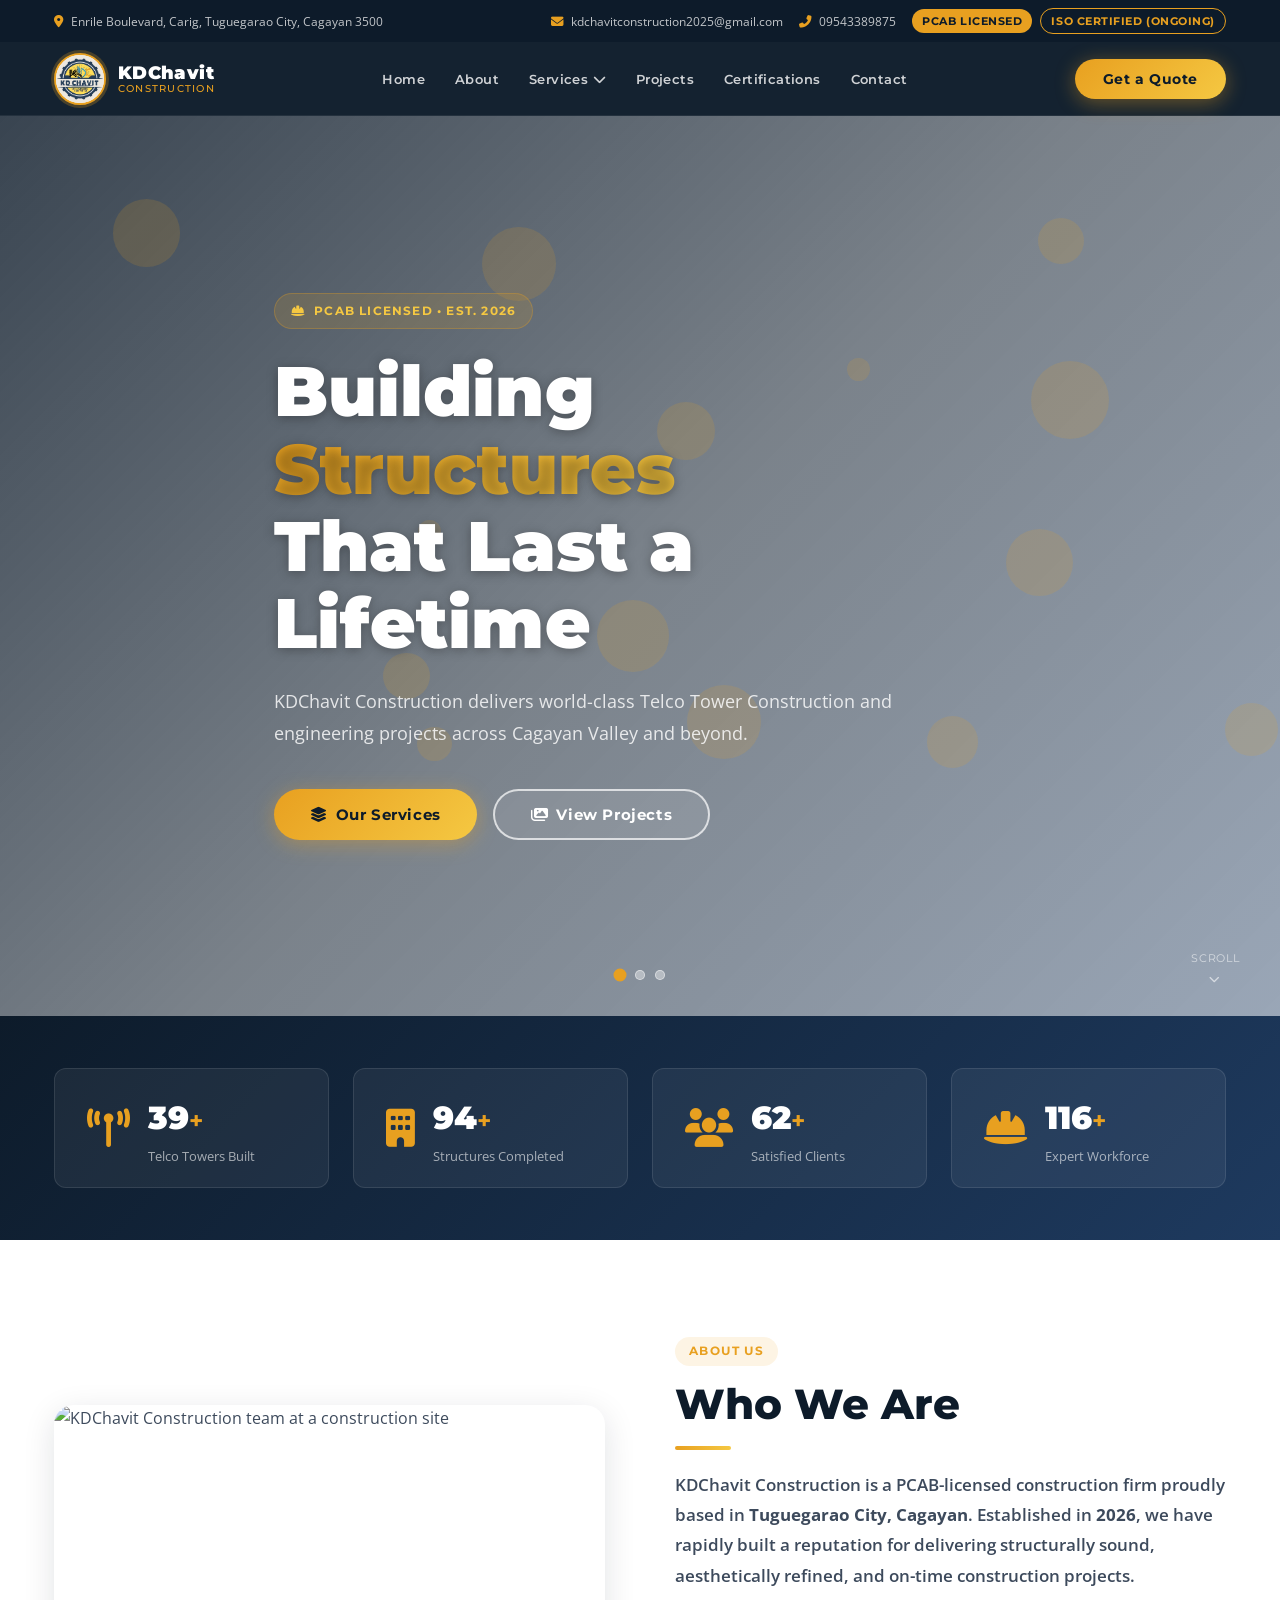
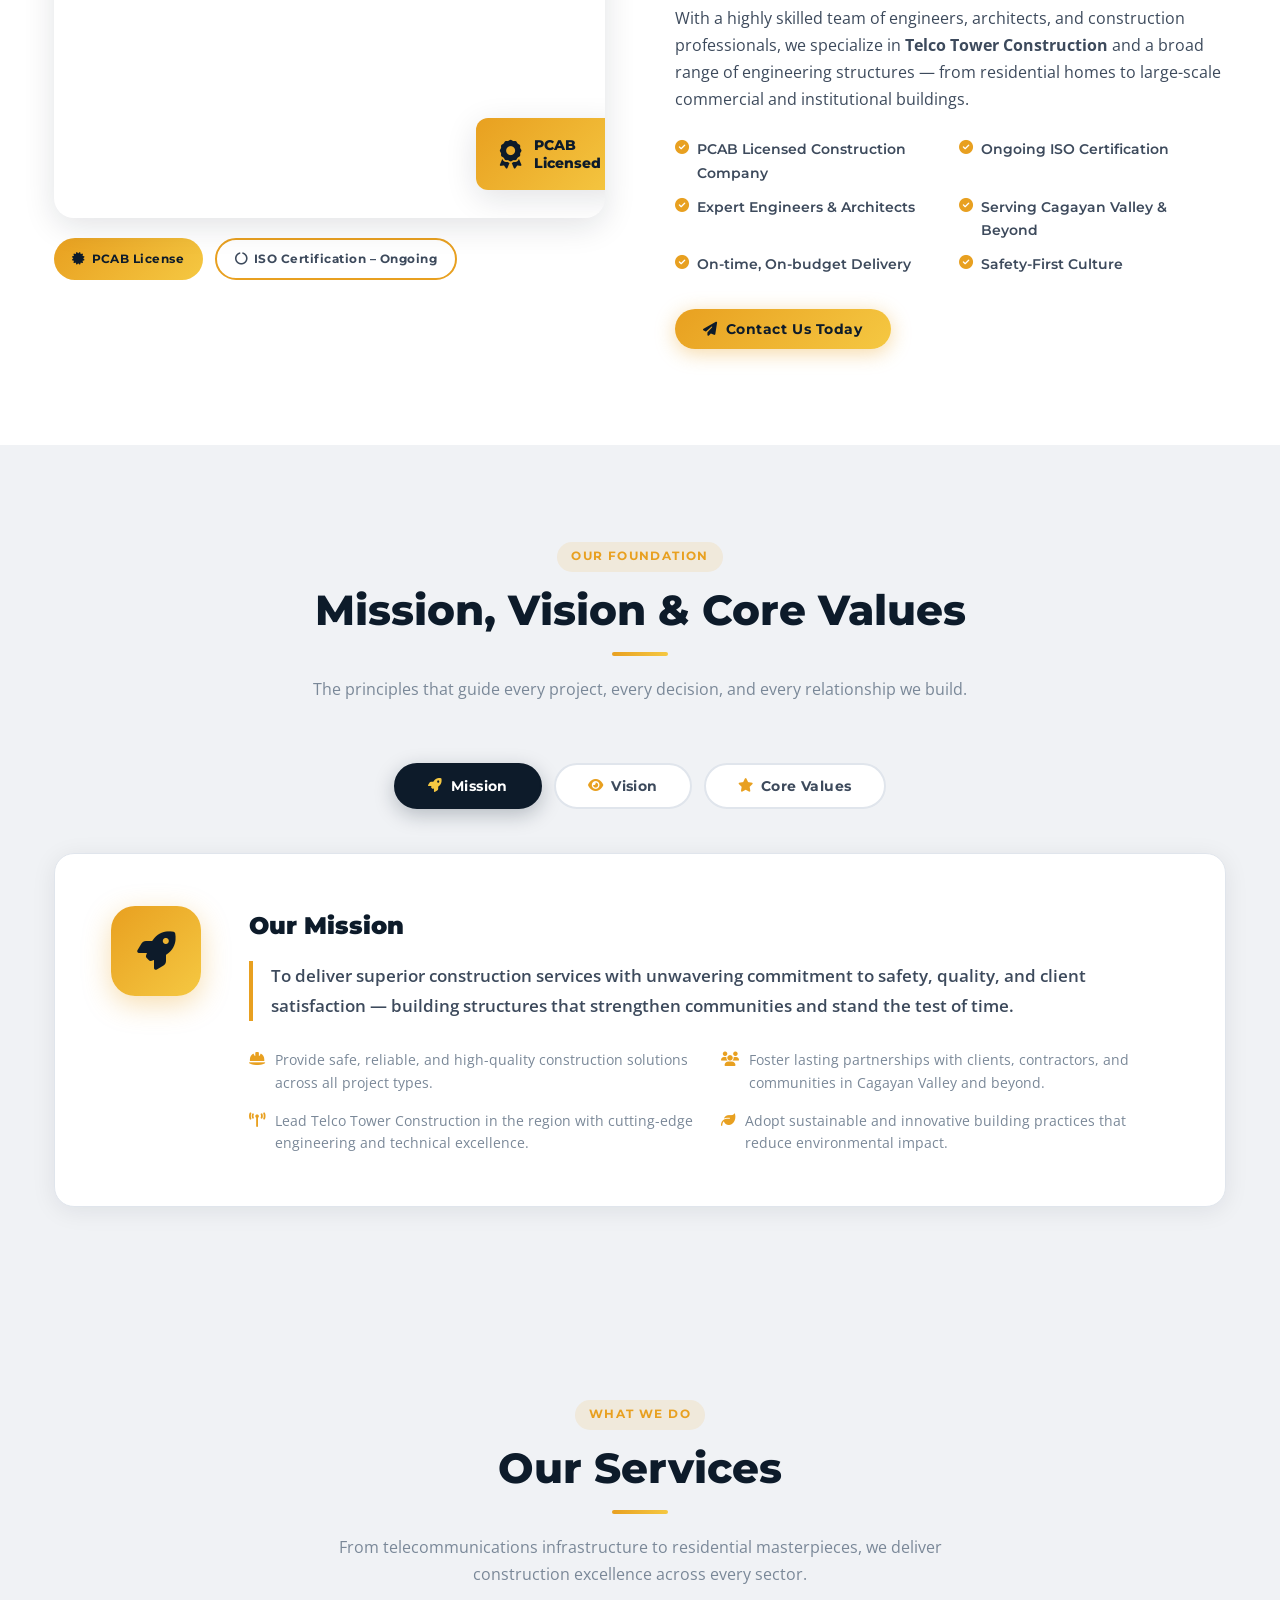
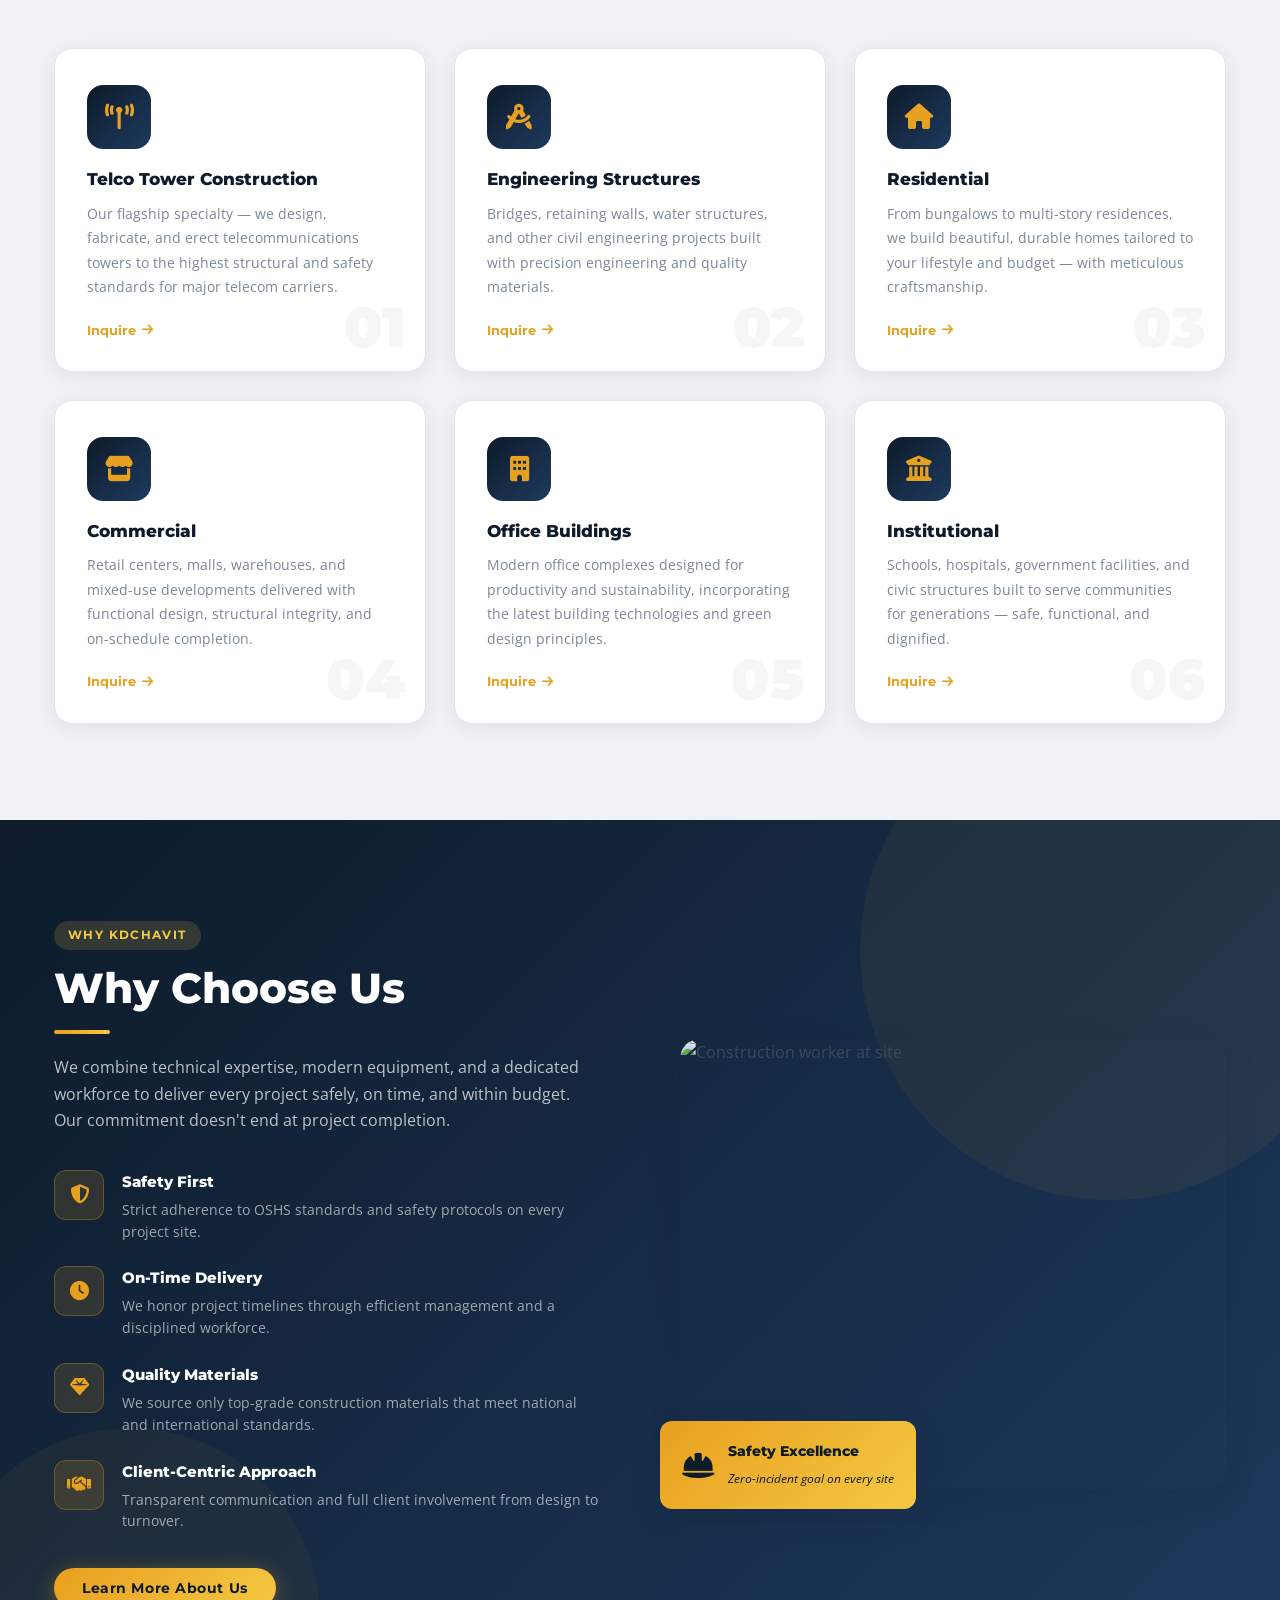
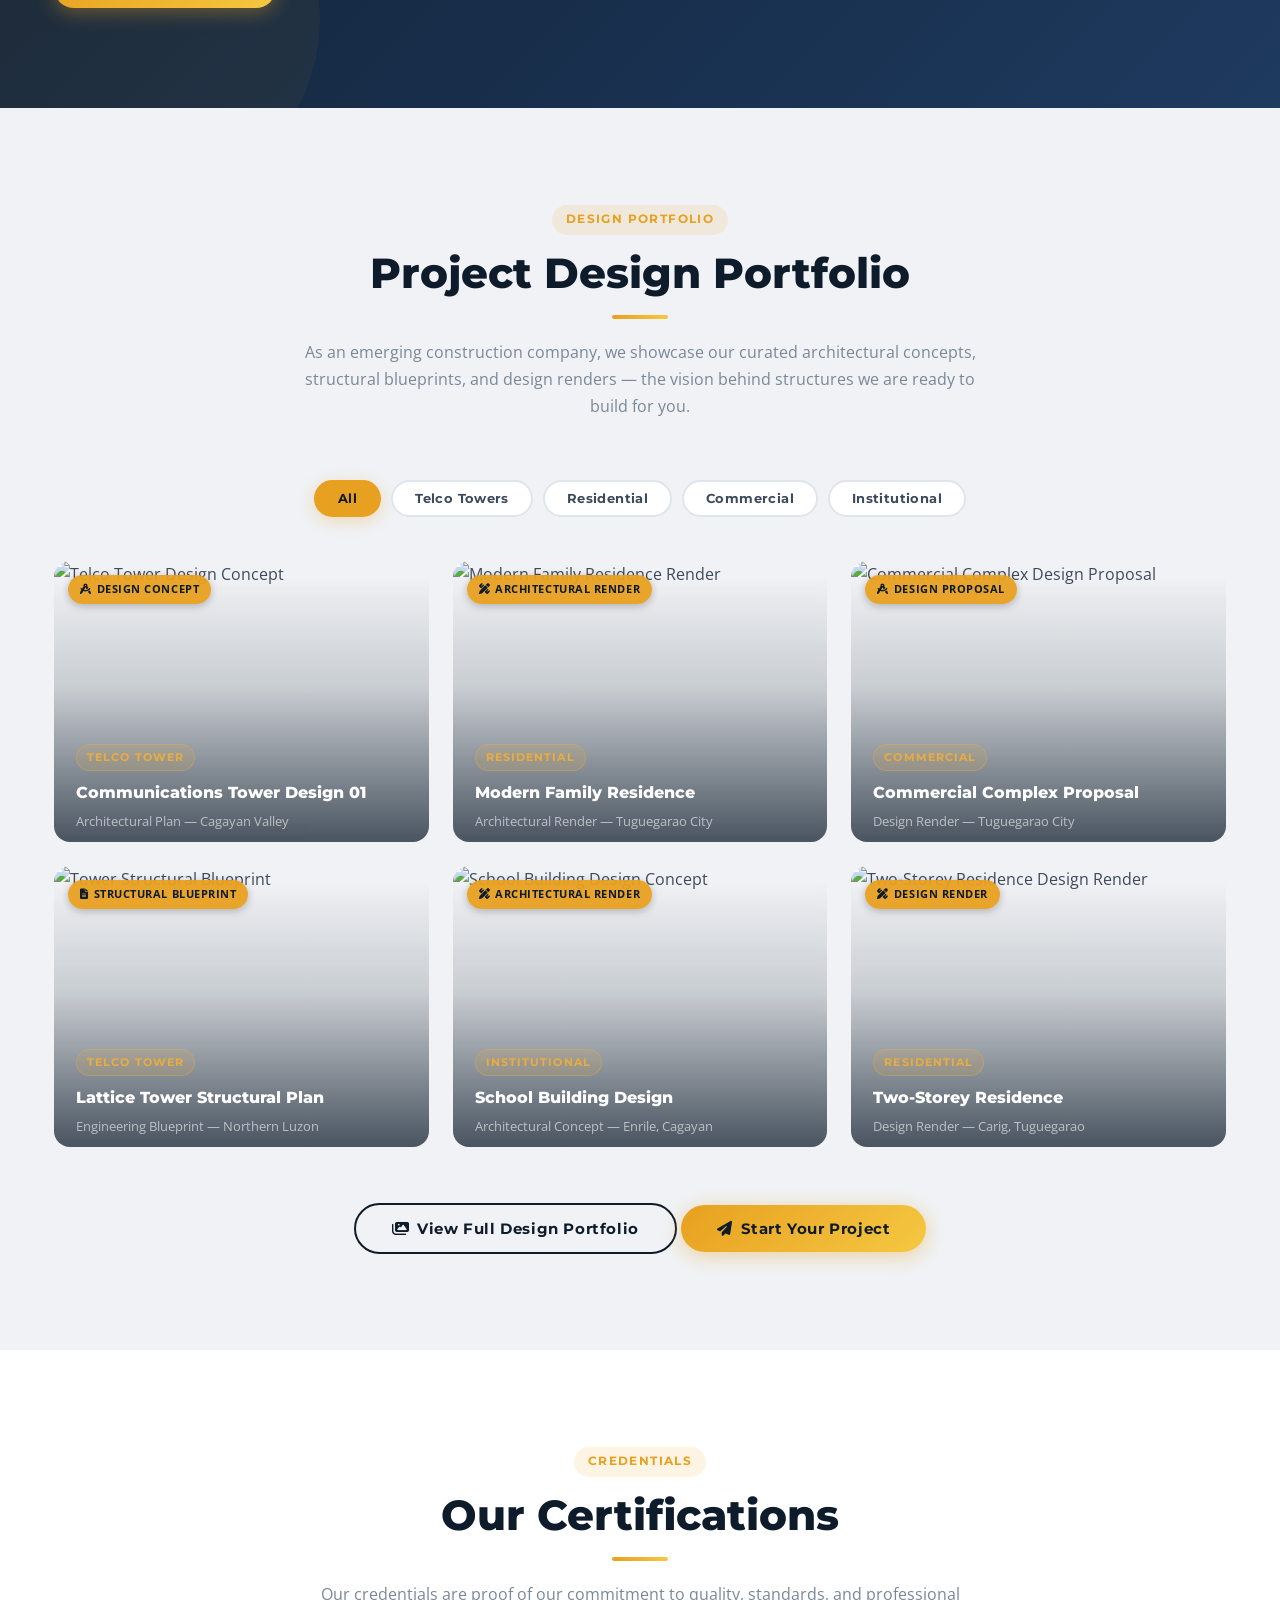
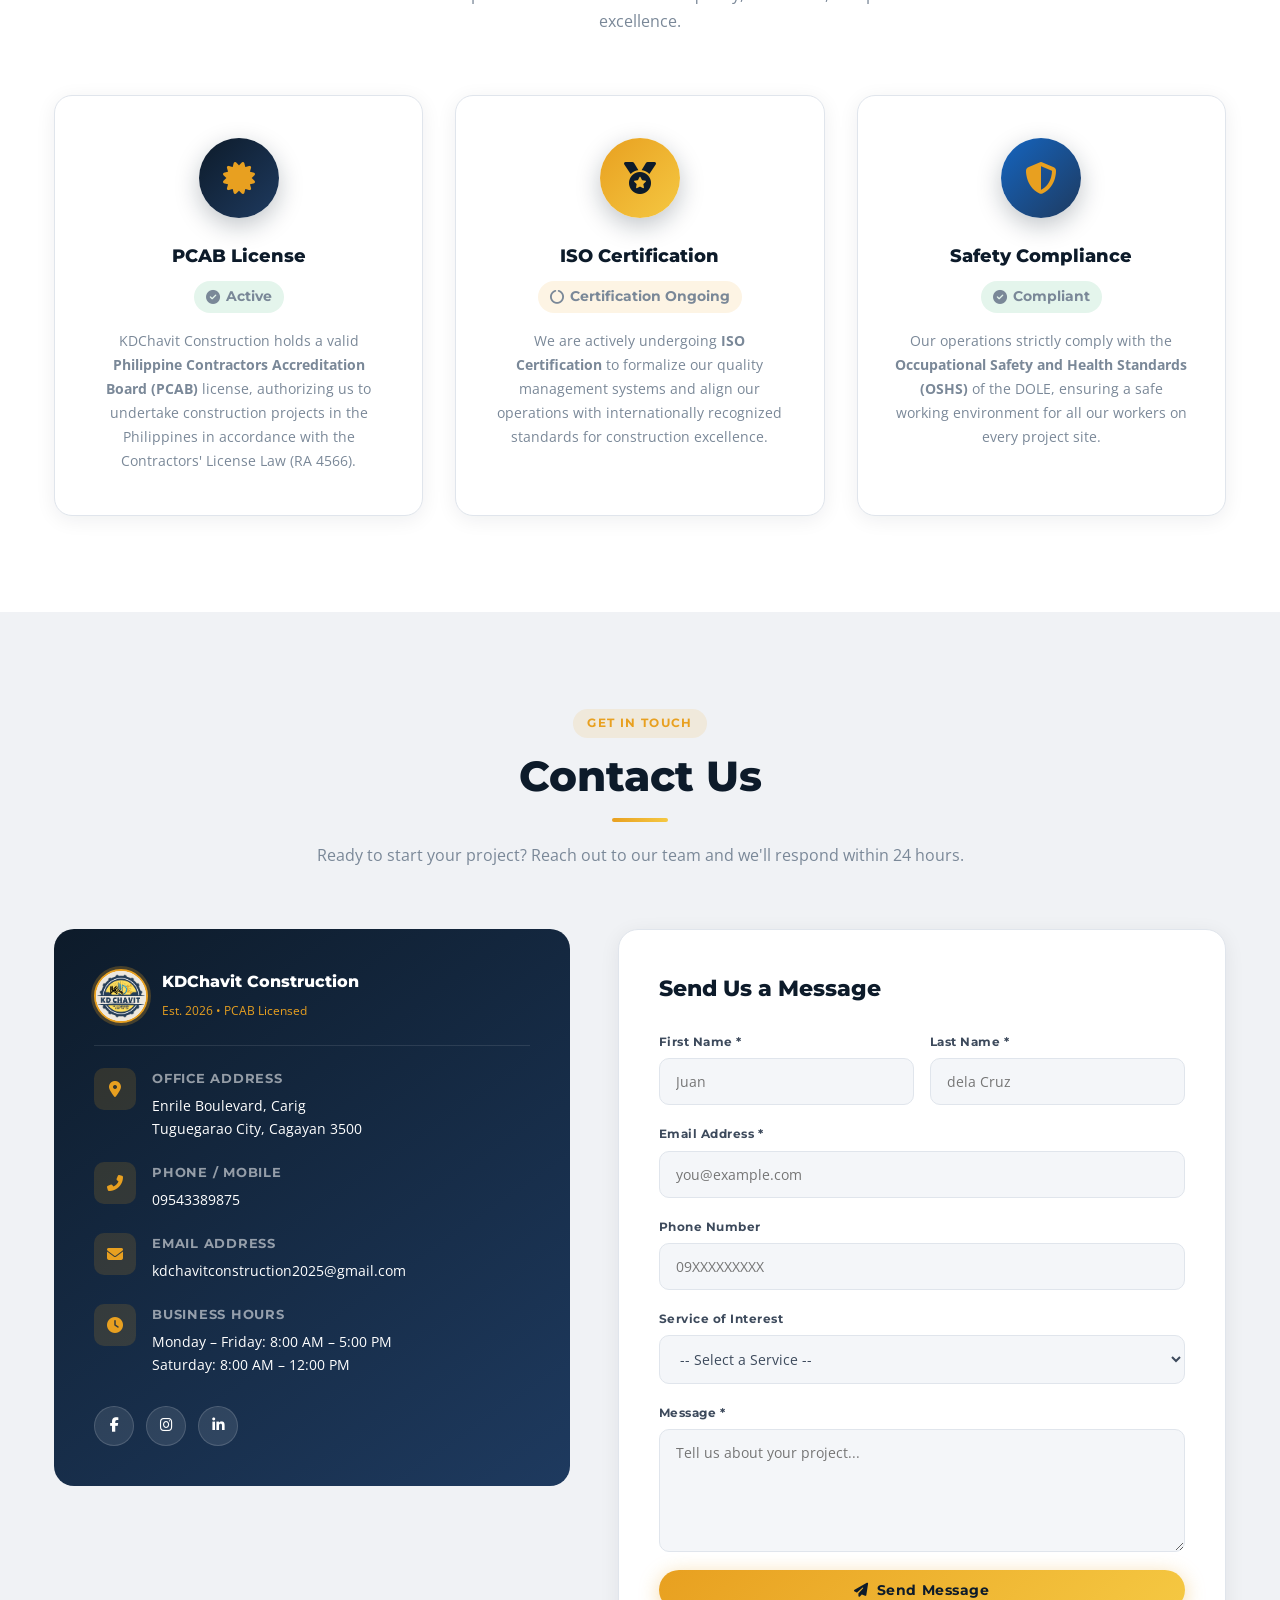
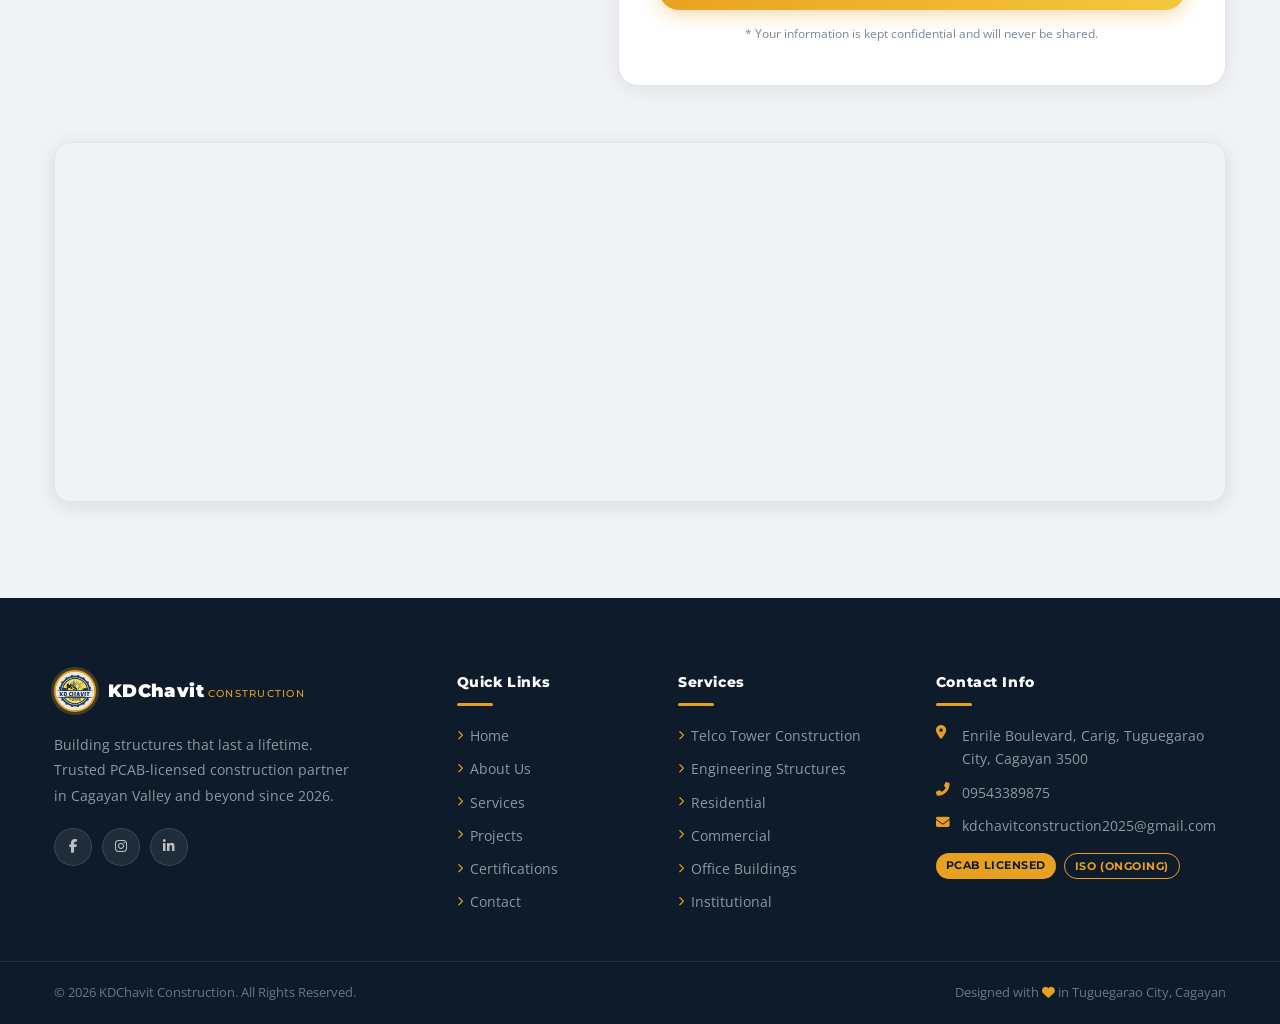
==== index.html @ e75a0964 "Update Telco, Commercial, Lattice Tower images to Filipino regional context" ====
<!DOCTYPE html>
<html lang="en">
<head>
  <meta charset="UTF-8" />
  <meta name="viewport" content="width=device-width, initial-scale=1.0" />
  <meta name="description" content="KDChavit Construction – PCAB-licensed construction company in Tuguegarao City specializing in Telco Tower Construction, engineering structures, residential, commercial, office and institutional projects." />
  <meta name="keywords" content="KDChavit Construction, Tuguegarao, Cagayan, Telco Tower, PCAB, construction company, engineering, residential, commercial" />
  <meta name="author" content="KDChavit Construction" />
  <meta property="og:title" content="KDChavit Construction | Building Excellence" />
  <meta property="og:description" content="PCAB-licensed construction company specializing in Telco Tower Construction and engineering structures in Cagayan Valley." />
  <meta property="og:type" content="website" />
  <title>KDChavit Construction | Building Excellence Since 2026</title>

  <!-- Google Fonts -->
  <link rel="preconnect" href="https://fonts.googleapis.com" />
  <link rel="preconnect" href="https://fonts.gstatic.com" crossorigin />
  <link href="https://fonts.googleapis.com/css2?family=Montserrat:wght@300;400;500;600;700;800;900&family=Open+Sans:wght@300;400;600&display=swap" rel="stylesheet" />

  <!-- Font Awesome Icons -->
  <link rel="stylesheet" href="https://cdnjs.cloudflare.com/ajax/libs/font-awesome/6.5.0/css/all.min.css" />

  <!-- AOS Animation Library -->
  <link rel="stylesheet" href="https://cdnjs.cloudflare.com/ajax/libs/aos/2.3.4/aos.css" />

  <!-- Custom Stylesheet -->
  <link rel="stylesheet" href="css/style.css" />
</head>
<body>

  <!-- =========================================================
       TOP BAR
  ========================================================= -->
  <div class="topbar">
    <div class="container topbar__inner">
      <div class="topbar__left">
        <span><i class="fas fa-map-marker-alt"></i> Enrile Boulevard, Carig, Tuguegarao City, Cagayan 3500</span>
      </div>
      <div class="topbar__right">
        <a href="mailto:kdchavitconstruction2025@gmail.com"><i class="fas fa-envelope"></i> kdchavitconstruction2025@gmail.com</a>
        <a href="tel:+639543389875"><i class="fas fa-phone-alt"></i> 09543389875</a>
        <span class="topbar__badges">
          <span class="badge badge--pcab">PCAB Licensed</span>
          <span class="badge badge--iso">ISO Certified (Ongoing)</span>
        </span>
      </div>
    </div>
  </div>

  <!-- =========================================================
       NAVBAR
  ========================================================= -->
  <header class="navbar" id="navbar">
    <div class="container navbar__inner">
      <!-- Logo -->
      <a href="#home" class="navbar__brand">
        <div class="logo-circle">
          <img src="logo.png" alt="KDChavit Construction Logo" />
        </div>
        <div class="navbar__brand-text">
          <span class="brand-name">KDChavit</span>
          <span class="brand-sub">Construction</span>
        </div>
      </a>

      <!-- Desktop Nav -->
      <nav class="navbar__nav" id="navMenu">
        <ul class="navbar__list">
          <li><a href="index.html" class="nav-link active">Home</a></li>
          <li><a href="about.html" class="nav-link">About</a></li>
          <li class="dropdown">
            <a href="services.html" class="nav-link">Services <i class="fas fa-chevron-down"></i></a>
            <ul class="dropdown-menu">
              <li><a href="services.html#telco"><i class="fas fa-broadcast-tower"></i> Telco Tower Construction</a></li>
              <li><a href="services.html#engineering"><i class="fas fa-drafting-compass"></i> Engineering Structures</a></li>
              <li><a href="services.html#residential"><i class="fas fa-home"></i> Residential</a></li>
              <li><a href="services.html#commercial"><i class="fas fa-store"></i> Commercial</a></li>
              <li><a href="services.html#office"><i class="fas fa-building"></i> Office Buildings</a></li>
              <li><a href="services.html#institutional"><i class="fas fa-university"></i> Institutional</a></li>
            </ul>
          </li>
          <li><a href="projects.html" class="nav-link">Projects</a></li>
          <li><a href="certifications.html" class="nav-link">Certifications</a></li>
          <li><a href="contact.html" class="nav-link">Contact</a></li>
        </ul>
      </nav>

      <!-- CTA Button -->
      <a href="contact.html" class="btn btn--primary navbar__cta">Get a Quote</a>

      <!-- Mobile Hamburger -->
      <button class="navbar__toggle" id="navToggle" aria-label="Toggle navigation">
        <span></span><span></span><span></span>
      </button>
    </div>
  </header>

  <!-- Mobile Menu Overlay -->
  <div class="mobile-menu" id="mobileMenu">
    <button class="mobile-menu__close" id="mobileClose" aria-label="Close menu"><i class="fas fa-times"></i></button>
    <div class="mobile-menu__logo">
      <div class="logo-circle logo-circle--sm">
        <img src="logo.png" alt="KDChavit Construction" />
      </div>
      <span>KDChavit Construction</span>
    </div>
    <ul class="mobile-menu__list">
      <li><a href="index.html">Home</a></li>
      <li><a href="about.html">About</a></li>
      <li><a href="services.html">Services</a></li>
      <li><a href="projects.html">Projects</a></li>
      <li><a href="certifications.html">Certifications</a></li>
      <li><a href="contact.html">Contact</a></li>
    </ul>
    <a href="contact.html" class="btn btn--primary">Get a Quote</a>
  </div>
  <div class="mobile-overlay" id="mobileOverlay"></div>

  <!-- =========================================================
       HERO SECTION
  ========================================================= -->
  <section class="hero" id="home">
    <!-- Animated background shapes -->
    <div class="hero__bg">
      <div class="hero__bg-overlay"></div>
      <div class="hero__particles" id="particles"></div>
    </div>

    <!-- Slides -->
    <div class="hero__slider" id="heroSlider">
      <!-- Slide 1: Telco Tower (primary focus) -->
      <div class="hero__slide active">
        <div class="hero__slide-bg hero__slide-bg--1"></div>
      </div>
      <!-- Slide 2: Construction site -->
      <div class="hero__slide">
        <div class="hero__slide-bg hero__slide-bg--2"></div>
      </div>
      <!-- Slide 3: Engineering structure -->
      <div class="hero__slide">
        <div class="hero__slide-bg hero__slide-bg--3"></div>
      </div>
    </div>

    <div class="container hero__content">
      <div class="hero__tag" data-aos="fade-down" data-aos-delay="100">
        <i class="fas fa-hard-hat"></i> PCAB Licensed &bull; Est. 2026
      </div>
      <h1 class="hero__title" data-aos="fade-up" data-aos-delay="200">
        Building <span class="hero__title-accent">Structures</span><br />
        That Last a Lifetime
      </h1>
      <p class="hero__subtitle" data-aos="fade-up" data-aos-delay="350">
        KDChavit Construction delivers world-class Telco Tower Construction and<br class="hide-sm" />
        engineering projects across Cagayan Valley and beyond.
      </p>
      <div class="hero__actions" data-aos="fade-up" data-aos-delay="500">
        <a href="#services" class="btn btn--primary btn--lg">
          <i class="fas fa-layer-group"></i> Our Services
        </a>
        <a href="#projects" class="btn btn--outline btn--lg">
          <i class="fas fa-images"></i> View Projects
        </a>
      </div>
    </div>

    <!-- Slider dots -->
    <div class="hero__dots">
      <button class="hero__dot active" data-index="0" aria-label="Slide 1"></button>
      <button class="hero__dot" data-index="1" aria-label="Slide 2"></button>
      <button class="hero__dot" data-index="2" aria-label="Slide 3"></button>
    </div>

    <!-- Scroll indicator -->
    <a href="#about" class="hero__scroll-down">
      <span>Scroll</span>
      <i class="fas fa-chevron-down"></i>
    </a>
  </section>

  <!-- =========================================================
       STATS TICKER
  ========================================================= -->
  <section class="stats">
    <div class="container stats__grid">
      <div class="stats__item" data-aos="zoom-in" data-aos-delay="100">
        <i class="fas fa-broadcast-tower"></i>
        <div>
          <span class="stats__num" data-target="50">0</span><span class="stats__suffix">+</span>
          <p>Telco Towers Built</p>
        </div>
      </div>
      <div class="stats__item" data-aos="zoom-in" data-aos-delay="200">
        <i class="fas fa-building"></i>
        <div>
          <span class="stats__num" data-target="120">0</span><span class="stats__suffix">+</span>
          <p>Structures Completed</p>
        </div>
      </div>
      <div class="stats__item" data-aos="zoom-in" data-aos-delay="300">
        <i class="fas fa-users"></i>
        <div>
          <span class="stats__num" data-target="80">0</span><span class="stats__suffix">+</span>
          <p>Satisfied Clients</p>
        </div>
      </div>
      <div class="stats__item" data-aos="zoom-in" data-aos-delay="400">
        <i class="fas fa-hard-hat"></i>
        <div>
          <span class="stats__num" data-target="150">0</span><span class="stats__suffix">+</span>
          <p>Expert Workforce</p>
        </div>
      </div>
    </div>
  </section>

  <!-- =========================================================
       ABOUT SECTION
  ========================================================= -->
  <section class="about section" id="about">
    <div class="container about__grid">
      <!-- Image side -->
      <div class="about__visual" data-aos="fade-right">
        <div class="about__img-wrap">
          <img src="https://images.unsplash.com/photo-1541888946425-d81bb19240f5?w=700&q=80&auto=format" alt="KDChavit Construction team at a construction site" loading="lazy" />
          <div class="about__badge">
            <i class="fas fa-award"></i>
            <span>PCAB<br />Licensed</span>
          </div>
        </div>
        <div class="about__cert-strip" data-aos="fade-up" data-aos-delay="200">
          <div class="cert-pill">
            <i class="fas fa-certificate"></i> PCAB License
          </div>
          <div class="cert-pill cert-pill--outline">
            <i class="fas fa-circle-notch fa-spin"></i> ISO Certification – Ongoing
          </div>
        </div>
      </div>

      <!-- Text side -->
      <div class="about__text" data-aos="fade-left">
        <div class="section-tag">About Us</div>
        <h2 class="section-title">Who We Are</h2>
        <div class="section-divider"></div>
        <p class="about__lead">
          KDChavit Construction is a PCAB-licensed construction firm proudly based in <strong>Tuguegarao City, Cagayan</strong>. Established in <strong>2026</strong>, we have rapidly built a reputation for delivering structurally sound, aesthetically refined, and on-time construction projects.
        </p>
        <p>
          With a highly skilled team of engineers, architects, and construction professionals, we specialize in <strong>Telco Tower Construction</strong> and a broad range of engineering structures — from residential homes to large-scale commercial and institutional buildings.
        </p>
        <ul class="about__features">
          <li><i class="fas fa-check-circle"></i> PCAB Licensed Construction Company</li>
          <li><i class="fas fa-check-circle"></i> Ongoing ISO Certification</li>
          <li><i class="fas fa-check-circle"></i> Expert Engineers &amp; Architects</li>
          <li><i class="fas fa-check-circle"></i> Serving Cagayan Valley &amp; Beyond</li>
          <li><i class="fas fa-check-circle"></i> On-time, On-budget Delivery</li>
          <li><i class="fas fa-check-circle"></i> Safety-First Culture</li>
        </ul>
        <a href="contact.html" class="btn btn--primary">
          <i class="fas fa-paper-plane"></i> Contact Us Today
        </a>
      </div>
    </div>
  </section>

  <!-- =========================================================
       MISSION / VISION / CORE VALUES
  ========================================================= -->
  <section class="mvv section section--gray" id="mission">
    <div class="container">
      <div class="section-head" data-aos="fade-up">
        <div class="section-tag">Our Foundation</div>
        <h2 class="section-title">Mission, Vision &amp; Core Values</h2>
        <div class="section-divider section-divider--center"></div>
        <p class="section-desc">The principles that guide every project, every decision, and every relationship we build.</p>
      </div>

      <!-- Tab Buttons -->
      <div class="mvv__tabs" data-aos="fade-up" data-aos-delay="100">
        <button class="mvv__tab active" data-tab="mission"><i class="fas fa-rocket"></i> Mission</button>
        <button class="mvv__tab" data-tab="vision"><i class="fas fa-eye"></i> Vision</button>
        <button class="mvv__tab" data-tab="values"><i class="fas fa-star"></i> Core Values</button>
      </div>

      <!-- Tab Panels -->
      <div class="mvv__panels">

        <!-- MISSION -->
        <div class="mvv__panel active" id="tab-mission" data-aos="fade-up" data-aos-delay="200">
          <div class="mvv__panel-inner mvv__panel-inner--mission">
            <div class="mvv__panel-icon">
              <i class="fas fa-rocket"></i>
            </div>
            <div class="mvv__panel-content">
              <h3>Our Mission</h3>
              <p class="mvv__statement">
                To deliver superior construction services with unwavering commitment to safety, quality, and client satisfaction — building structures that strengthen communities and stand the test of time.
              </p>
              <div class="mvv__bullets">
                <div class="mvv__bullet"><i class="fas fa-hard-hat"></i><span>Provide safe, reliable, and high-quality construction solutions across all project types.</span></div>
                <div class="mvv__bullet"><i class="fas fa-users"></i><span>Foster lasting partnerships with clients, contractors, and communities in Cagayan Valley and beyond.</span></div>
                <div class="mvv__bullet"><i class="fas fa-broadcast-tower"></i><span>Lead Telco Tower Construction in the region with cutting-edge engineering and technical excellence.</span></div>
                <div class="mvv__bullet"><i class="fas fa-leaf"></i><span>Adopt sustainable and innovative building practices that reduce environmental impact.</span></div>
              </div>
            </div>
          </div>
        </div>

        <!-- VISION -->
        <div class="mvv__panel" id="tab-vision" data-aos="fade-up" data-aos-delay="200">
          <div class="mvv__panel-inner mvv__panel-inner--vision">
            <div class="mvv__panel-icon">
              <i class="fas fa-eye"></i>
            </div>
            <div class="mvv__panel-content">
              <h3>Our Vision</h3>
              <p class="mvv__statement">
                To be the most trusted and respected construction company in Cagayan Valley — recognized for engineering excellence, ethical practices, and transformative structures that inspire progress.
              </p>
              <div class="mvv__bullets">
                <div class="mvv__bullet"><i class="fas fa-trophy"></i><span>Become the preferred contractor for Telco Tower and infrastructure projects in Northern Luzon.</span></div>
                <div class="mvv__bullet"><i class="fas fa-globe-asia"></i><span>Expand our expertise nationally while maintaining deep roots and commitment to Cagayan.</span></div>
                <div class="mvv__bullet"><i class="fas fa-certificate"></i><span>Achieve and maintain full ISO certification as a benchmark of world-class quality management.</span></div>
                <div class="mvv__bullet"><i class="fas fa-handshake"></i><span>Build a legacy of integrity, innovation, and community development through every project we undertake.</span></div>
              </div>
            </div>
          </div>
        </div>

        <!-- CORE VALUES -->
        <div class="mvv__panel" id="tab-values" data-aos="fade-up" data-aos-delay="200">
          <div class="mvv__values-grid">
            <div class="value-card">
              <div class="value-card__icon value-card__icon--dark"><i class="fas fa-shield-alt"></i></div>
              <h4>Integrity</h4>
              <p>We operate with honesty and transparency in every transaction, contract, and conversation — with clients, partners, and team members.</p>
            </div>
            <div class="value-card">
              <div class="value-card__icon value-card__icon--gold"><i class="fas fa-gem"></i></div>
              <h4>Excellence</h4>
              <p>We pursue the highest standards of quality in materials, workmanship, and service delivery — accepting nothing less than the best.</p>
            </div>
            <div class="value-card">
              <div class="value-card__icon value-card__icon--blue"><i class="fas fa-hard-hat"></i></div>
              <h4>Safety</h4>
              <p>The safety and well-being of our workers, clients, and the public is our top priority on every single project site.</p>
            </div>
            <div class="value-card">
              <div class="value-card__icon value-card__icon--green"><i class="fas fa-lightbulb"></i></div>
              <h4>Innovation</h4>
              <p>We embrace new technologies, methods, and ideas that improve efficiency, sustainability, and outcomes for our clients.</p>
            </div>
            <div class="value-card">
              <div class="value-card__icon value-card__icon--purple"><i class="fas fa-users"></i></div>
              <h4>Teamwork</h4>
              <p>We believe that outstanding results come from a united team — respect, collaboration, and shared purpose drive everything we do.</p>
            </div>
            <div class="value-card">
              <div class="value-card__icon value-card__icon--red"><i class="fas fa-handshake"></i></div>
              <h4>Client Focus</h4>
              <p>Our clients' goals are our goals. We listen, communicate openly, and work tirelessly to exceed expectations on every project.</p>
            </div>
          </div>
        </div>

      </div>
    </div>
  </section>

  <!-- =========================================================
       SERVICES SECTION
  ========================================================= -->
  <section class="services section section--gray" id="services">
    <div class="container">
      <div class="section-head" data-aos="fade-up">
        <div class="section-tag">What We Do</div>
        <h2 class="section-title">Our Services</h2>
        <div class="section-divider section-divider--center"></div>
        <p class="section-desc">From telecommunications infrastructure to residential masterpieces, we deliver construction excellence across every sector.</p>
      </div>

      <div class="services__grid">
        <!-- Telco Tower -->
        <div class="service-card" data-aos="fade-up" data-aos-delay="100">
          <div class="service-card__icon">
            <i class="fas fa-broadcast-tower"></i>
          </div>
          <div class="service-card__body">
            <h3>Telco Tower Construction</h3>
            <p>Our flagship specialty — we design, fabricate, and erect telecommunications towers to the highest structural and safety standards for major telecom carriers.</p>
          </div>
          <div class="service-card__footer">
            <a href="contact.html" class="service-link">Inquire <i class="fas fa-arrow-right"></i></a>
          </div>
          <div class="service-card__num">01</div>
        </div>

        <!-- Engineering Structures -->
        <div class="service-card" data-aos="fade-up" data-aos-delay="200">
          <div class="service-card__icon">
            <i class="fas fa-drafting-compass"></i>
          </div>
          <div class="service-card__body">
            <h3>Engineering Structures</h3>
            <p>Bridges, retaining walls, water structures, and other civil engineering projects built with precision engineering and quality materials.</p>
          </div>
          <div class="service-card__footer">
            <a href="contact.html" class="service-link">Inquire <i class="fas fa-arrow-right"></i></a>
          </div>
          <div class="service-card__num">02</div>
        </div>

        <!-- Residential -->
        <div class="service-card" data-aos="fade-up" data-aos-delay="300">
          <div class="service-card__icon">
            <i class="fas fa-home"></i>
          </div>
          <div class="service-card__body">
            <h3>Residential</h3>
            <p>From bungalows to multi-story residences, we build beautiful, durable homes tailored to your lifestyle and budget — with meticulous craftsmanship.</p>
          </div>
          <div class="service-card__footer">
            <a href="contact.html" class="service-link">Inquire <i class="fas fa-arrow-right"></i></a>
          </div>
          <div class="service-card__num">03</div>
        </div>

        <!-- Commercial -->
        <div class="service-card" data-aos="fade-up" data-aos-delay="100">
          <div class="service-card__icon">
            <i class="fas fa-store"></i>
          </div>
          <div class="service-card__body">
            <h3>Commercial</h3>
            <p>Retail centers, malls, warehouses, and mixed-use developments delivered with functional design, structural integrity, and on-schedule completion.</p>
          </div>
          <div class="service-card__footer">
            <a href="contact.html" class="service-link">Inquire <i class="fas fa-arrow-right"></i></a>
          </div>
          <div class="service-card__num">04</div>
        </div>

        <!-- Office -->
        <div class="service-card" data-aos="fade-up" data-aos-delay="200">
          <div class="service-card__icon">
            <i class="fas fa-building"></i>
          </div>
          <div class="service-card__body">
            <h3>Office Buildings</h3>
            <p>Modern office complexes designed for productivity and sustainability, incorporating the latest building technologies and green design principles.</p>
          </div>
          <div class="service-card__footer">
            <a href="contact.html" class="service-link">Inquire <i class="fas fa-arrow-right"></i></a>
          </div>
          <div class="service-card__num">05</div>
        </div>

        <!-- Institutional -->
        <div class="service-card" data-aos="fade-up" data-aos-delay="300">
          <div class="service-card__icon">
            <i class="fas fa-university"></i>
          </div>
          <div class="service-card__body">
            <h3>Institutional</h3>
            <p>Schools, hospitals, government facilities, and civic structures built to serve communities for generations — safe, functional, and dignified.</p>
          </div>
          <div class="service-card__footer">
            <a href="contact.html" class="service-link">Inquire <i class="fas fa-arrow-right"></i></a>
          </div>
          <div class="service-card__num">06</div>
        </div>
      </div>
    </div>
  </section>

  <!-- =========================================================
       WHY CHOOSE US
  ========================================================= -->
  <section class="why section" id="why">
    <div class="why__bg-overlay"></div>
    <div class="container why__inner">
      <div class="why__text" data-aos="fade-right">
        <div class="section-tag section-tag--light">Why KDChavit</div>
        <h2 class="section-title section-title--light">Why Choose Us</h2>
        <div class="section-divider"></div>
        <p class="why__desc">
          We combine technical expertise, modern equipment, and a dedicated workforce to deliver every project safely, on time, and within budget. Our commitment doesn't end at project completion.
        </p>
        <div class="why__list">
          <div class="why__item">
            <div class="why__icon"><i class="fas fa-shield-alt"></i></div>
            <div>
              <h4>Safety First</h4>
              <p>Strict adherence to OSHS standards and safety protocols on every project site.</p>
            </div>
          </div>
          <div class="why__item">
            <div class="why__icon"><i class="fas fa-clock"></i></div>
            <div>
              <h4>On-Time Delivery</h4>
              <p>We honor project timelines through efficient management and a disciplined workforce.</p>
            </div>
          </div>
          <div class="why__item">
            <div class="why__icon"><i class="fas fa-gem"></i></div>
            <div>
              <h4>Quality Materials</h4>
              <p>We source only top-grade construction materials that meet national and international standards.</p>
            </div>
          </div>
          <div class="why__item">
            <div class="why__icon"><i class="fas fa-handshake"></i></div>
            <div>
              <h4>Client-Centric Approach</h4>
              <p>Transparent communication and full client involvement from design to turnover.</p>
            </div>
          </div>
        </div>
        <a href="about.html" class="btn btn--primary">Learn More About Us</a>
      </div>
      <div class="why__visual" data-aos="fade-left">
        <img src="https://images.unsplash.com/photo-1581094794329-c8112a89af12?w=700&q=80&auto=format" alt="Construction worker at site" loading="lazy" />
        <div class="why__card">
          <i class="fas fa-hard-hat"></i>
          <div>
            <strong>Safety Excellence</strong>
            <span>Zero-incident goal on every site</span>
          </div>
        </div>
      </div>
    </div>
  </section>

  <!-- =========================================================
       PROJECTS SECTION
  ========================================================= -->
  <section class="projects section section--gray" id="projects">
    <div class="container">
      <div class="section-head" data-aos="fade-up">
        <div class="section-tag">Design Portfolio</div>
        <h2 class="section-title">Project Design Portfolio</h2>
        <div class="section-divider section-divider--center"></div>
        <p class="section-desc">As an emerging construction company, we showcase our curated architectural concepts, structural blueprints, and design renders — the vision behind structures we are ready to build for you.</p>
      </div>

      <!-- Filter Buttons -->
      <div class="projects__filter" data-aos="fade-up" data-aos-delay="100">
        <button class="filter-btn active" data-filter="all">All</button>
        <button class="filter-btn" data-filter="telco">Telco Towers</button>
        <button class="filter-btn" data-filter="residential">Residential</button>
        <button class="filter-btn" data-filter="commercial">Commercial</button>
        <button class="filter-btn" data-filter="institutional">Institutional</button>
      </div>

      <div class="projects__grid">
        <div class="project-card" data-category="telco" data-aos="fade-up" data-aos-delay="100">
          <div class="project-card__img">
            <img src="https://images.unsplash.com/photo-1558618666-fcd25c85cd64?w=600&q=80&auto=format" alt="Telco Tower Design Concept" loading="lazy" />
            <span class="project-card__design-badge"><i class="fas fa-drafting-compass"></i> Design Concept</span>
            <div class="project-card__overlay">
              <span class="project-card__cat">Telco Tower</span>
              <h3>Communications Tower Design 01</h3>
              <p>Architectural Plan — Cagayan Valley</p>
            </div>
          </div>
        </div>
        <div class="project-card" data-category="residential" data-aos="fade-up" data-aos-delay="150">
          <div class="project-card__img">
            <img src="https://images.unsplash.com/photo-1564013799919-ab600027ffc6?w=600&q=80&auto=format" alt="Modern Family Residence Render" loading="lazy" />
            <span class="project-card__design-badge"><i class="fas fa-pencil-ruler"></i> Architectural Render</span>
            <div class="project-card__overlay">
              <span class="project-card__cat">Residential</span>
              <h3>Modern Family Residence</h3>
              <p>Architectural Render — Tuguegarao City</p>
            </div>
          </div>
        </div>
        <div class="project-card" data-category="commercial" data-aos="fade-up" data-aos-delay="200">
          <div class="project-card__img">
            <img src="https://images.unsplash.com/photo-1449844908441-8829872d2607?w=600&q=80&auto=format" alt="Commercial Complex Design Proposal" loading="lazy" />
            <span class="project-card__design-badge"><i class="fas fa-drafting-compass"></i> Design Proposal</span>
            <div class="project-card__overlay">
              <span class="project-card__cat">Commercial</span>
              <h3>Commercial Complex Proposal</h3>
              <p>Design Render — Tuguegarao City</p>
            </div>
          </div>
        </div>
        <div class="project-card" data-category="telco" data-aos="fade-up" data-aos-delay="100">
          <div class="project-card__img">
            <img src="https://images.unsplash.com/photo-1558424871-c0cc3a5a5f6c?w=600&q=80&auto=format" alt="Tower Structural Blueprint" loading="lazy" />
            <span class="project-card__design-badge"><i class="fas fa-file-alt"></i> Structural Blueprint</span>
            <div class="project-card__overlay">
              <span class="project-card__cat">Telco Tower</span>
              <h3>Lattice Tower Structural Plan</h3>
              <p>Engineering Blueprint — Northern Luzon</p>
            </div>
          </div>
        </div>
        <div class="project-card" data-category="institutional" data-aos="fade-up" data-aos-delay="150">
          <div class="project-card__img">
            <img src="https://images.unsplash.com/photo-1580582932707-520aed937b7b?w=600&q=80&auto=format" alt="School Building Design Concept" loading="lazy" />
            <span class="project-card__design-badge"><i class="fas fa-pencil-ruler"></i> Architectural Render</span>
            <div class="project-card__overlay">
              <span class="project-card__cat">Institutional</span>
              <h3>School Building Design</h3>
              <p>Architectural Concept — Enrile, Cagayan</p>
            </div>
          </div>
        </div>
        <div class="project-card" data-category="residential" data-aos="fade-up" data-aos-delay="200">
          <div class="project-card__img">
            <img src="https://images.unsplash.com/photo-1512917774080-9991f1c4c750?w=600&q=80&auto=format" alt="Two-Storey Residence Design Render" loading="lazy" />
            <span class="project-card__design-badge"><i class="fas fa-pencil-ruler"></i> Design Render</span>
            <div class="project-card__overlay">
              <span class="project-card__cat">Residential</span>
              <h3>Two-Storey Residence</h3>
              <p>Design Render — Carig, Tuguegarao</p>
            </div>
          </div>
        </div>
      </div>

      <div class="projects__cta" data-aos="fade-up">
        <a href="projects.html" class="btn btn--outline-dark btn--lg">
          <i class="fas fa-images"></i> View Full Design Portfolio
        </a>
        <a href="contact.html" class="btn btn--primary btn--lg">
          <i class="fas fa-paper-plane"></i> Start Your Project
        </a>
      </div>
    </div>
  </section>

  <!-- =========================================================
       CERTIFICATIONS SECTION
  ========================================================= -->
  <section class="certifications section" id="certifications">
    <div class="container">
      <div class="section-head" data-aos="fade-up">
        <div class="section-tag">Credentials</div>
        <h2 class="section-title">Our Certifications</h2>
        <div class="section-divider section-divider--center"></div>
        <p class="section-desc">Our credentials are proof of our commitment to quality, standards, and professional excellence.</p>
      </div>
      <div class="certs__grid">
        <div class="cert-card" data-aos="fade-up" data-aos-delay="100">
          <div class="cert-card__icon">
            <i class="fas fa-certificate"></i>
          </div>
          <div class="cert-card__body">
            <h3>PCAB License</h3>
            <p class="cert-card__status cert-card__status--active">
              <i class="fas fa-check-circle"></i> Active
            </p>
            <p>KDChavit Construction holds a valid <strong>Philippine Contractors Accreditation Board (PCAB)</strong> license, authorizing us to undertake construction projects in the Philippines in accordance with the Contractors' License Law (RA 4566).</p>
          </div>
        </div>
        <div class="cert-card" data-aos="fade-up" data-aos-delay="200">
          <div class="cert-card__icon cert-card__icon--gold">
            <i class="fas fa-medal"></i>
          </div>
          <div class="cert-card__body">
            <h3>ISO Certification</h3>
            <p class="cert-card__status cert-card__status--ongoing">
              <i class="fas fa-circle-notch fa-spin"></i> Certification Ongoing
            </p>
            <p>We are actively undergoing <strong>ISO Certification</strong> to formalize our quality management systems and align our operations with internationally recognized standards for construction excellence.</p>
          </div>
        </div>
        <div class="cert-card" data-aos="fade-up" data-aos-delay="300">
          <div class="cert-card__icon cert-card__icon--blue">
            <i class="fas fa-shield-alt"></i>
          </div>
          <div class="cert-card__body">
            <h3>Safety Compliance</h3>
            <p class="cert-card__status cert-card__status--active">
              <i class="fas fa-check-circle"></i> Compliant
            </p>
            <p>Our operations strictly comply with the <strong>Occupational Safety and Health Standards (OSHS)</strong> of the DOLE, ensuring a safe working environment for all our workers on every project site.</p>
          </div>
        </div>
      </div>
    </div>
  </section>

  <!-- =========================================================
       CONTACT SECTION
  ========================================================= -->
  <section class="contact section section--gray" id="contact">
    <div class="container">
      <div class="section-head" data-aos="fade-up">
        <div class="section-tag">Get In Touch</div>
        <h2 class="section-title">Contact Us</h2>
        <div class="section-divider section-divider--center"></div>
        <p class="section-desc">Ready to start your project? Reach out to our team and we'll respond within 24 hours.</p>
      </div>

      <div class="contact__grid">
        <!-- Contact Info -->
        <div class="contact__info" data-aos="fade-right">
          <div class="contact__info-card">
            <div class="contact__logo-wrap">
              <div class="logo-circle logo-circle--md">
                <img src="logo.png" alt="KDChavit Construction" />
              </div>
              <div>
                <strong>KDChavit Construction</strong>
                <span>Est. 2026 &bull; PCAB Licensed</span>
              </div>
            </div>

            <div class="contact__detail">
              <div class="contact__detail-icon"><i class="fas fa-map-marker-alt"></i></div>
              <div>
                <strong>Office Address</strong>
                <p>Enrile Boulevard, Carig<br />Tuguegarao City, Cagayan 3500</p>
              </div>
            </div>

            <div class="contact__detail">
              <div class="contact__detail-icon"><i class="fas fa-phone-alt"></i></div>
              <div>
                <strong>Phone / Mobile</strong>
                <p><a href="tel:+639543389875">09543389875</a></p>
              </div>
            </div>

            <div class="contact__detail">
              <div class="contact__detail-icon"><i class="fas fa-envelope"></i></div>
              <div>
                <strong>Email Address</strong>
                <p><a href="mailto:kdchavitconstruction2025@gmail.com">kdchavitconstruction2025@gmail.com</a></p>
              </div>
            </div>

            <div class="contact__detail">
              <div class="contact__detail-icon"><i class="fas fa-clock"></i></div>
              <div>
                <strong>Business Hours</strong>
                <p>Monday – Friday: 8:00 AM – 5:00 PM<br />Saturday: 8:00 AM – 12:00 PM</p>
              </div>
            </div>

            <div class="contact__social">
              <a href="#" class="social-btn" aria-label="Facebook"><i class="fab fa-facebook-f"></i></a>
              <a href="#" class="social-btn" aria-label="Instagram"><i class="fab fa-instagram"></i></a>
              <a href="#" class="social-btn" aria-label="LinkedIn"><i class="fab fa-linkedin-in"></i></a>
            </div>
          </div>
        </div>

        <!-- Contact Form -->
        <div class="contact__form-wrap" data-aos="fade-left">
          <form class="contact-form" id="contactForm" novalidate>
            <h3>Send Us a Message</h3>
            <div class="form__row">
              <div class="form__group">
                <label for="firstName">First Name *</label>
                <input type="text" id="firstName" name="firstName" placeholder="Juan" required />
              </div>
              <div class="form__group">
                <label for="lastName">Last Name *</label>
                <input type="text" id="lastName" name="lastName" placeholder="dela Cruz" required />
              </div>
            </div>
            <div class="form__group">
              <label for="email">Email Address *</label>
              <input type="email" id="email" name="email" placeholder="you@example.com" required />
            </div>
            <div class="form__group">
              <label for="phone">Phone Number</label>
              <input type="tel" id="phone" name="phone" placeholder="09XXXXXXXXX" />
            </div>
            <div class="form__group">
              <label for="service">Service of Interest</label>
              <select id="service" name="service">
                <option value="">-- Select a Service --</option>
                <option>Telco Tower Construction</option>
                <option>Engineering Structures</option>
                <option>Residential</option>
                <option>Commercial</option>
                <option>Office Buildings</option>
                <option>Institutional</option>
              </select>
            </div>
            <div class="form__group">
              <label for="message">Message *</label>
              <textarea id="message" name="message" rows="5" placeholder="Tell us about your project..." required></textarea>
            </div>
            <button type="submit" class="btn btn--primary btn--block">
              <i class="fas fa-paper-plane"></i> Send Message
            </button>
            <p class="form__note">* Your information is kept confidential and will never be shared.</p>
          </form>
          <!-- Success message (hidden by default) -->
          <div class="form-success" id="formSuccess">
            <i class="fas fa-check-circle"></i>
            <h3>Message Sent!</h3>
            <p>Thank you for reaching out. Our team will get back to you within 24 hours.</p>
            <a href="#home" class="btn btn--primary">Back to Top</a>
          </div>
        </div>
      </div>

      <!-- Map Embed -->
      <div class="contact__map" data-aos="fade-up">
        <iframe
          src="https://www.google.com/maps/embed?pb=!1m18!1m12!1m3!1d3831.8348290693!2d121.74566687596!3d17.60927178328!2m3!1f0!2f0!3f0!3m2!1i1024!2i768!4f13.1!3m3!1m2!1s0x3375b2b24e3a3b45%3A0x736c14e20b4c55f8!2sCarig%2C%20Tuguegarao%20City%2C%20Cagayan!5e0!3m2!1sen!2sph!4v1710000000000!5m2!1sen!2sph"
          width="100%"
          height="350"
          allowfullscreen=""
          loading="lazy"
          title="KDChavit Construction Location Map">
        </iframe>
      </div>
    </div>
  </section>

  <!-- =========================================================
       FOOTER
  ========================================================= -->
  <footer class="footer">
    <div class="footer__top">
      <div class="container footer__top-grid">

        <!-- Brand -->
        <div class="footer__col footer__col--brand">
          <div class="footer__logo">
            <div class="logo-circle logo-circle--sm">
              <img src="logo.png" alt="KDChavit Construction" />
            </div>
            <div>
              <span class="brand-name">KDChavit</span>
              <span class="brand-sub">Construction</span>
            </div>
          </div>
          <p>Building structures that last a lifetime. Trusted PCAB-licensed construction partner in Cagayan Valley and beyond since 2026.</p>
          <div class="footer__social">
            <a href="#" aria-label="Facebook"><i class="fab fa-facebook-f"></i></a>
            <a href="#" aria-label="Instagram"><i class="fab fa-instagram"></i></a>
            <a href="#" aria-label="LinkedIn"><i class="fab fa-linkedin-in"></i></a>
          </div>
        </div>

        <!-- Quick Links -->
        <div class="footer__col">
          <h4>Quick Links</h4>
          <ul>
            <li><a href="index.html"><i class="fas fa-chevron-right"></i> Home</a></li>
            <li><a href="about.html"><i class="fas fa-chevron-right"></i> About Us</a></li>
            <li><a href="services.html"><i class="fas fa-chevron-right"></i> Services</a></li>
            <li><a href="projects.html"><i class="fas fa-chevron-right"></i> Projects</a></li>
            <li><a href="certifications.html"><i class="fas fa-chevron-right"></i> Certifications</a></li>
            <li><a href="contact.html"><i class="fas fa-chevron-right"></i> Contact</a></li>
          </ul>
        </div>

        <!-- Services -->
        <div class="footer__col">
          <h4>Services</h4>
          <ul>
            <li><a href="services.html#telco"><i class="fas fa-chevron-right"></i> Telco Tower Construction</a></li>
            <li><a href="services.html#engineering"><i class="fas fa-chevron-right"></i> Engineering Structures</a></li>
            <li><a href="services.html#residential"><i class="fas fa-chevron-right"></i> Residential</a></li>
            <li><a href="services.html#commercial"><i class="fas fa-chevron-right"></i> Commercial</a></li>
            <li><a href="services.html#office"><i class="fas fa-chevron-right"></i> Office Buildings</a></li>
            <li><a href="services.html#institutional"><i class="fas fa-chevron-right"></i> Institutional</a></li>
          </ul>
        </div>

        <!-- Contact -->
        <div class="footer__col">
          <h4>Contact Info</h4>
          <ul class="footer__contact-list">
            <li>
              <i class="fas fa-map-marker-alt"></i>
              <span>Enrile Boulevard, Carig, Tuguegarao City, Cagayan 3500</span>
            </li>
            <li>
              <i class="fas fa-phone-alt"></i>
              <a href="tel:+639543389875">09543389875</a>
            </li>
            <li>
              <i class="fas fa-envelope"></i>
              <a href="mailto:kdchavitconstruction2025@gmail.com">kdchavitconstruction2025@gmail.com</a>
            </li>
          </ul>
          <div class="footer__certs">
            <span class="badge badge--pcab">PCAB Licensed</span>
            <span class="badge badge--iso">ISO (Ongoing)</span>
          </div>
        </div>

      </div>
    </div>

    <div class="footer__bottom">
      <div class="container footer__bottom-inner">
        <p>&copy; <span id="year"></span> KDChavit Construction. All Rights Reserved.</p>
        <p>Designed with <i class="fas fa-heart footer__heart"></i> in Tuguegarao City, Cagayan</p>
      </div>
    </div>
  </footer>

  <!-- Back to Top Button -->
  <button class="back-to-top" id="backToTop" aria-label="Back to top">
    <i class="fas fa-chevron-up"></i>
  </button>

  <!-- AOS Library -->
  <script src="https://cdnjs.cloudflare.com/ajax/libs/aos/2.3.4/aos.js"></script>
  <!-- Custom Script -->
  <script src="js/main.js"></script>
</body>
</html>
---- css/style.css ----
/* ============================================================
   KDChavit Construction – Main Stylesheet
   Color Palette:
     Primary Dark  : #0d1b2a
     Secondary Dark: #1e3a5f
     Accent Gold   : #e8a020
     Accent Light  : #f5c842
     Neutral Light : #f4f6f9
     Text Body     : #3d4a5c
   ============================================================ */

/* -----------------------------------------------------------
   1. RESET & BASE
   ----------------------------------------------------------- */
*, *::before, *::after {
  box-sizing: border-box;
  margin: 0;
  padding: 0;
}

:root {
  --primary:      #0d1b2a;
  --primary-mid:  #1e3a5f;
  --accent:       #e8a020;
  --accent-light: #f5c842;
  --white:        #ffffff;
  --light-bg:     #f4f6f9;
  --gray-bg:      #f0f2f5;
  --text:         #3d4a5c;
  --text-light:   #7a8898;
  --border:       #e0e5ec;
  --shadow:       0 8px 32px rgba(13,27,42,.12);
  --shadow-hover: 0 16px 48px rgba(13,27,42,.20);
  --radius:       12px;
  --radius-sm:    6px;
  --transition:   all .35s cubic-bezier(.4,0,.2,1);
  --nav-height:   74px;
}

html {
  scroll-behavior: smooth;
  font-size: 16px;
}

body {
  font-family: 'Open Sans', sans-serif;
  color: var(--text);
  background: var(--white);
  overflow-x: hidden;
  line-height: 1.7;
}

img { max-width: 100%; height: auto; display: block; }
a  { text-decoration: none; color: inherit; }
ul { list-style: none; }
button { cursor: pointer; border: none; background: none; font-family: inherit; }

.container {
  width: 100%;
  max-width: 1220px;
  margin: 0 auto;
  padding: 0 24px;
}

.section { padding: 96px 0; }
.section--gray { background: var(--gray-bg); }
.hide-sm  { display: inline; }

/* -----------------------------------------------------------
   2. TYPOGRAPHY HELPERS
   ----------------------------------------------------------- */
.section-tag {
  display: inline-block;
  font-family: 'Montserrat', sans-serif;
  font-size: .72rem;
  font-weight: 700;
  letter-spacing: .12em;
  text-transform: uppercase;
  color: var(--accent);
  background: rgba(232,160,32,.12);
  padding: 5px 14px;
  border-radius: 20px;
  margin-bottom: 14px;
}
.section-tag--light {
  color: var(--accent-light);
  background: rgba(245,200,66,.15);
}

.section-title {
  font-family: 'Montserrat', sans-serif;
  font-size: clamp(1.75rem, 3.5vw, 2.6rem);
  font-weight: 800;
  color: var(--primary);
  line-height: 1.2;
  margin-bottom: 16px;
}
.section-title--light { color: var(--white); }

.section-divider {
  width: 56px;
  height: 4px;
  background: linear-gradient(90deg, var(--accent), var(--accent-light));
  border-radius: 2px;
  margin-bottom: 20px;
}
.section-divider--center { margin: 0 auto 20px; }

.section-head {
  text-align: center;
  max-width: 680px;
  margin: 0 auto 60px;
}
.section-desc {
  font-size: 1rem;
  color: var(--text-light);
  margin-top: 12px;
}

/* -----------------------------------------------------------
   3. BUTTONS
   ----------------------------------------------------------- */
.btn {
  display: inline-flex;
  align-items: center;
  gap: 8px;
  font-family: 'Montserrat', sans-serif;
  font-size: .88rem;
  font-weight: 700;
  letter-spacing: .04em;
  padding: 13px 28px;
  border-radius: 50px;
  transition: var(--transition);
  line-height: 1;
  white-space: nowrap;
}
.btn--primary {
  background: linear-gradient(135deg, var(--accent), var(--accent-light));
  color: var(--primary);
  box-shadow: 0 4px 20px rgba(232,160,32,.4);
}
.btn--primary:hover {
  transform: translateY(-3px);
  box-shadow: 0 8px 30px rgba(232,160,32,.55);
}
.btn--outline {
  border: 2px solid rgba(255,255,255,.7);
  color: var(--white);
  background: rgba(255,255,255,.08);
}
.btn--outline:hover {
  background: rgba(255,255,255,.18);
  border-color: var(--white);
  transform: translateY(-3px);
}
.btn--lg {
  padding: 16px 36px;
  font-size: .94rem;
}
.btn--block {
  width: 100%;
  justify-content: center;
}

/* -----------------------------------------------------------
   4. TOP BAR
   ----------------------------------------------------------- */
.topbar {
  background: var(--primary);
  color: rgba(255,255,255,.75);
  font-size: .78rem;
  padding: 8px 0;
  position: relative;
  z-index: 1000;
}
.topbar__inner {
  display: flex;
  align-items: center;
  justify-content: space-between;
  flex-wrap: wrap;
  gap: 8px;
}
.topbar__left, .topbar__right {
  display: flex;
  align-items: center;
  gap: 16px;
  flex-wrap: wrap;
}
.topbar a {
  color: rgba(255,255,255,.75);
  transition: color .2s;
}
.topbar a:hover { color: var(--accent); }
.topbar i { margin-right: 5px; color: var(--accent); }

.topbar__badges { display: flex; gap: 8px; align-items: center; }

.badge {
  font-family: 'Montserrat', sans-serif;
  font-size: .68rem;
  font-weight: 700;
  letter-spacing: .05em;
  text-transform: uppercase;
  padding: 3px 10px;
  border-radius: 20px;
}
.badge--pcab {
  background: var(--accent);
  color: var(--primary);
}
.badge--iso {
  background: transparent;
  border: 1px solid var(--accent);
  color: var(--accent);
}

/* -----------------------------------------------------------
   5. NAVBAR
   ----------------------------------------------------------- */
.navbar {
  position: sticky;
  top: 0;
  z-index: 999;
  background: rgba(13,27,42,.97);
  -webkit-backdrop-filter: blur(12px);
  backdrop-filter: blur(12px);
  border-bottom: 1px solid rgba(255,255,255,.07);
  height: var(--nav-height);
  display: flex;
  align-items: center;
  transition: box-shadow .3s ease;
}
.navbar.scrolled {
  box-shadow: 0 4px 24px rgba(0,0,0,.45);
}
.navbar__inner {
  display: flex;
  align-items: center;
  justify-content: space-between;
  gap: 24px;
}

/* Logo */
.navbar__brand {
  display: flex;
  align-items: center;
  gap: 12px;
  flex-shrink: 0;
}
.navbar__brand-text {
  display: flex;
  flex-direction: column;
  line-height: 1.1;
}
.brand-name {
  font-family: 'Montserrat', sans-serif;
  font-size: 1.15rem;
  font-weight: 900;
  color: var(--white);
  letter-spacing: .02em;
}
.brand-sub {
  font-family: 'Montserrat', sans-serif;
  font-size: .65rem;
  font-weight: 500;
  color: var(--accent);
  letter-spacing: .12em;
  text-transform: uppercase;
}

/* Logo Circle */
.logo-circle {
  width: 52px;
  height: 52px;
  border-radius: 50%;
  overflow: hidden;
  border: 2.5px solid var(--accent);
  flex-shrink: 0;
  background: var(--white);
  display: flex;
  align-items: center;
  justify-content: center;
  box-shadow: 0 0 0 3px rgba(232,160,32,.25);
}
.logo-circle img {
  width: 100%;
  height: 100%;
  object-fit: cover;
}
.logo-circle--sm {
  width: 42px;
  height: 42px;
}
.logo-circle--md {
  width: 54px;
  height: 54px;
}

/* Nav links */
.navbar__list {
  display: flex;
  align-items: center;
  gap: 2px;
}
.nav-link {
  font-family: 'Montserrat', sans-serif;
  font-size: .82rem;
  font-weight: 600;
  letter-spacing: .03em;
  color: rgba(255,255,255,.8);
  padding: 8px 14px;
  border-radius: var(--radius-sm);
  transition: var(--transition);
  position: relative;
}
.nav-link::after {
  content: '';
  position: absolute;
  bottom: 0;
  left: 14px;
  right: 14px;
  height: 2px;
  background: var(--accent);
  transform: scaleX(0);
  transition: transform .3s;
  border-radius: 2px;
}
.nav-link:hover,
.nav-link.active {
  color: var(--accent);
}
.nav-link:hover::after,
.nav-link.active::after {
  transform: scaleX(1);
}

/* Dropdown */
.dropdown { position: relative; }
.dropdown-menu {
  position: absolute;
  top: calc(100% + 10px);
  left: 0;
  min-width: 240px;
  background: var(--white);
  border-radius: var(--radius);
  box-shadow: var(--shadow);
  border: 1px solid var(--border);
  opacity: 0;
  visibility: hidden;
  transform: translateY(12px);
  transition: all .3s ease;
  z-index: 100;
}
.dropdown:hover .dropdown-menu {
  opacity: 1;
  visibility: visible;
  transform: translateY(0);
}
.dropdown-menu li a {
  display: flex;
  align-items: center;
  gap: 10px;
  padding: 12px 18px;
  font-family: 'Montserrat', sans-serif;
  font-size: .8rem;
  font-weight: 600;
  color: var(--text);
  transition: var(--transition);
  border-bottom: 1px solid var(--border);
}
.dropdown-menu li:last-child a { border-bottom: none; }
.dropdown-menu li a:hover {
  background: var(--light-bg);
  color: var(--accent);
  padding-left: 24px;
}
.dropdown-menu i {
  color: var(--accent);
  width: 18px;
  text-align: center;
}

/* Hamburger */
.navbar__toggle {
  display: none;
  flex-direction: column;
  gap: 5px;
  padding: 4px;
}
.navbar__toggle span {
  display: block;
  width: 24px;
  height: 2px;
  background: var(--white);
  border-radius: 2px;
  transition: var(--transition);
}

/* -----------------------------------------------------------
   6. MOBILE MENU
   ----------------------------------------------------------- */
.mobile-menu {
  position: fixed;
  top: 0;
  left: 0;
  width: 290px;
  height: 100%;
  background: var(--primary);
  z-index: 2000;
  padding: 40px 28px;
  transform: translateX(-100%);
  transition: transform .4s cubic-bezier(.4,0,.2,1);
  display: flex;
  flex-direction: column;
  gap: 28px;
  overflow-y: auto;
}
.mobile-menu.open { transform: translateX(0); }
.mobile-menu__close {
  position: absolute;
  top: 16px;
  right: 16px;
  color: var(--white);
  font-size: 1.3rem;
  width: 38px;
  height: 38px;
  border-radius: 50%;
  border: 1px solid rgba(255,255,255,.2);
  display: flex;
  align-items: center;
  justify-content: center;
  transition: var(--transition);
}
.mobile-menu__close:hover { background: rgba(255,255,255,.1); }

.mobile-menu__logo {
  display: flex;
  align-items: center;
  gap: 12px;
  color: var(--white);
  font-family: 'Montserrat', sans-serif;
  font-weight: 700;
  font-size: .95rem;
  padding-top: 8px;
}

.mobile-menu__list { display: flex; flex-direction: column; gap: 4px; flex: 1; }
.mobile-menu__list a {
  font-family: 'Montserrat', sans-serif;
  font-size: .9rem;
  font-weight: 600;
  color: rgba(255,255,255,.8);
  padding: 12px 0;
  border-bottom: 1px solid rgba(255,255,255,.08);
  transition: var(--transition);
  display: block;
}
.mobile-menu__list a:hover { color: var(--accent); padding-left: 4px; }

.mobile-overlay {
  position: fixed;
  inset: 0;
  background: rgba(0,0,0,.55);
  z-index: 1999;
  opacity: 0;
  visibility: hidden;
  transition: all .35s;
}
.mobile-overlay.visible {
  opacity: 1;
  visibility: visible;
}

/* -----------------------------------------------------------
   7. HERO SECTION
   ----------------------------------------------------------- */
.hero {
  position: relative;
  height: 100vh;
  min-height: 620px;
  display: flex;
  align-items: center;
  color: var(--white);
  overflow: hidden;
}

/* BG Slider */
.hero__slider,
.hero__slide,
.hero__slide-bg {
  position: absolute;
  inset: 0;
}
.hero__slide { opacity: 0; transition: opacity 1.2s ease; }
.hero__slide.active { opacity: 1; }
.hero__slide-bg {
  background-size: cover;
  background-position: center;
  transform: scale(1.06);
  transition: transform 8s ease;
}
.hero__slide.active .hero__slide-bg { transform: scale(1); }

/* Hero slide background images */
.hero__slide-bg--1 { background-image: url('https://images.unsplash.com/photo-1519406596751-0a3ccc4937fe?w=1920&q=80&auto=format'); }
.hero__slide-bg--2 { background-image: url('https://images.unsplash.com/photo-1541888946425-d81bb19240f5?w=1920&q=80&auto=format'); }
.hero__slide-bg--3 { background-image: url('https://images.unsplash.com/photo-1477959858617-67f85cf4f1df?w=1920&q=80&auto=format'); }
.hero__bg-overlay {
  position: absolute;
  inset: 0;
  background: linear-gradient(
    135deg,
    rgba(13,27,42,.82) 0%,
    rgba(13,27,42,.55) 50%,
    rgba(30,58,95,.45) 100%
  );
  z-index: 1;
}

/* Hero particles (decorative) */
.hero__particles {
  position: absolute;
  inset: 0;
  z-index: 2;
  overflow: hidden;
}
.hero__particle {
  position: absolute;
  border-radius: 50%;
  background: rgba(232,160,32,.15);
  animation: particleFloat 6s infinite ease-in-out;
}

@keyframes particleFloat {
  0%, 100% { transform: translateY(0) rotate(0deg); opacity: .3; }
  50% { transform: translateY(-30px) rotate(180deg); opacity: .7; }
}

/* Hero Content */
.hero__content {
  position: relative;
  z-index: 10;
  max-width: 780px;
}
.hero__tag {
  display: inline-flex;
  align-items: center;
  gap: 8px;
  font-family: 'Montserrat', sans-serif;
  font-size: .75rem;
  font-weight: 700;
  letter-spacing: .1em;
  text-transform: uppercase;
  color: var(--accent-light);
  background: rgba(232,160,32,.15);
  border: 1px solid rgba(232,160,32,.3);
  padding: 7px 16px;
  border-radius: 30px;
  margin-bottom: 24px;
}

.hero__title {
  font-family: 'Montserrat', sans-serif;
  font-size: clamp(2.4rem, 6vw, 4.4rem);
  font-weight: 900;
  line-height: 1.1;
  margin-bottom: 22px;
  text-shadow: 0 2px 12px rgba(0,0,0,.3);
}
.hero__title-accent {
  background: linear-gradient(135deg, var(--accent), var(--accent-light));
  -webkit-background-clip: text;
  -webkit-text-fill-color: transparent;
  background-clip: text;
}

.hero__subtitle {
  font-size: clamp(.95rem, 1.8vw, 1.15rem);
  color: rgba(255,255,255,.82);
  margin-bottom: 40px;
  max-width: 640px;
  line-height: 1.75;
}

.hero__actions { display: flex; gap: 16px; flex-wrap: wrap; }

/* Dots */
.hero__dots {
  position: absolute;
  bottom: 36px;
  left: 50%;
  transform: translateX(-50%);
  z-index: 10;
  display: flex;
  gap: 10px;
}
.hero__dot {
  width: 10px;
  height: 10px;
  border-radius: 50%;
  background: rgba(255,255,255,.4);
  transition: var(--transition);
  border: 1.5px solid rgba(255,255,255,.5);
}
.hero__dot.active {
  background: var(--accent);
  border-color: var(--accent);
  transform: scale(1.3);
}

/* Scroll indicator */
.hero__scroll-down {
  position: absolute;
  bottom: 32px;
  right: 40px;
  z-index: 10;
  display: flex;
  flex-direction: column;
  align-items: center;
  gap: 6px;
  color: rgba(255,255,255,.6);
  font-family: 'Montserrat', sans-serif;
  font-size: .68rem;
  letter-spacing: .08em;
  text-transform: uppercase;
  transition: color .3s;
}
.hero__scroll-down:hover { color: var(--accent); }
.hero__scroll-down i {
  animation: bounceDown 1.6s infinite;
}
@keyframes bounceDown {
  0%, 100% { transform: translateY(0); }
  50% { transform: translateY(6px); }
}

/* -----------------------------------------------------------
   8. STATS
   ----------------------------------------------------------- */
.stats {
  background: linear-gradient(135deg, var(--primary) 0%, var(--primary-mid) 100%);
  padding: 52px 0;
}
.stats__grid {
  display: grid;
  grid-template-columns: repeat(4, 1fr);
  gap: 24px;
}
.stats__item {
  display: flex;
  align-items: center;
  gap: 18px;
  color: var(--white);
  padding: 22px 32px;
  background: rgba(255,255,255,.06);
  border-radius: var(--radius);
  border: 1px solid rgba(255,255,255,.1);
  transition: var(--transition);
}
.stats__item:hover { background: rgba(255,255,255,.1); transform: translateY(-4px); }
.stats__item > i {
  font-size: 2.4rem;
  color: var(--accent);
  flex-shrink: 0;
}
.stats__num {
  font-family: 'Montserrat', sans-serif;
  font-size: 2rem;
  font-weight: 900;
  color: var(--white);
  display: inline-block;
}
.stats__suffix {
  font-family: 'Montserrat', sans-serif;
  font-size: 1.5rem;
  font-weight: 700;
  color: var(--accent);
}
.stats__item p {
  font-size: .8rem;
  color: rgba(255,255,255,.6);
  margin-top: 2px;
  line-height: 1.3;
}

/* -----------------------------------------------------------
   9. ABOUT
   ----------------------------------------------------------- */
.about__grid {
  display: grid;
  grid-template-columns: 1fr 1fr;
  gap: 70px;
  align-items: center;
}

/* Visual */
.about__visual { position: relative; }
.about__img-wrap {
  position: relative;
  border-radius: 20px;
  overflow: hidden;
  box-shadow: var(--shadow);
}
.about__img-wrap img {
  width: 100%;
  aspect-ratio: 4/3;
  object-fit: cover;
  transition: transform .6s ease;
}
.about__img-wrap:hover img { transform: scale(1.04); }

.about__badge {
  position: absolute;
  bottom: 28px;
  right: -20px;
  background: linear-gradient(135deg, var(--accent), var(--accent-light));
  color: var(--primary);
  display: flex;
  align-items: center;
  gap: 12px;
  padding: 18px 24px;
  border-radius: var(--radius);
  box-shadow: var(--shadow);
  font-family: 'Montserrat', sans-serif;
  font-weight: 800;
}
.about__badge i { font-size: 1.8rem; }
.about__badge span { font-size: .88rem; line-height: 1.3; font-weight: 800; }

.about__cert-strip {
  display: flex;
  gap: 12px;
  margin-top: 20px;
  flex-wrap: wrap;
}
.cert-pill {
  display: flex;
  align-items: center;
  gap: 7px;
  font-family: 'Montserrat', sans-serif;
  font-size: .78rem;
  font-weight: 700;
  letter-spacing: .04em;
  padding: 8px 18px;
  border-radius: 30px;
  background: linear-gradient(135deg, var(--accent), var(--accent-light));
  color: var(--primary);
}
.cert-pill--outline {
  background: transparent;
  color: var(--text);
  border: 2px solid var(--accent);
}

/* Text */
.about__lead {
  font-size: 1.05rem;
  font-weight: 600;
  color: var(--text);
  margin-bottom: 16px;
  line-height: 1.8;
}
.about p { margin-bottom: 14px; }

.about__features {
  display: grid;
  grid-template-columns: 1fr 1fr;
  gap: 10px 16px;
  margin: 24px 0 32px;
}
.about__features li {
  display: flex;
  align-items: flex-start;
  gap: 8px;
  font-size: .88rem;
  font-family: 'Montserrat', sans-serif;
  font-weight: 600;
  color: var(--text);
}
.about__features li i { color: var(--accent); margin-top: 2px; flex-shrink: 0; }

/* -----------------------------------------------------------
   10. SERVICES
   ----------------------------------------------------------- */
.services__grid {
  display: grid;
  grid-template-columns: repeat(3, 1fr);
  gap: 28px;
}

.service-card {
  background: var(--white);
  border-radius: 18px;
  padding: 36px 32px 28px;
  box-shadow: 0 4px 20px rgba(13,27,42,.07);
  border: 1px solid var(--border);
  display: flex;
  flex-direction: column;
  gap: 16px;
  position: relative;
  overflow: hidden;
  transition: var(--transition);
}
.service-card::before {
  content: '';
  position: absolute;
  top: 0;
  left: 0;
  right: 0;
  height: 4px;
  background: linear-gradient(90deg, var(--accent), var(--accent-light));
  transform: scaleX(0);
  transition: transform .35s ease;
  transform-origin: left;
}
.service-card:hover::before { transform: scaleX(1); }
.service-card:hover {
  box-shadow: var(--shadow-hover);
  transform: translateY(-6px);
}

.service-card__icon {
  width: 64px;
  height: 64px;
  background: linear-gradient(135deg, var(--primary), var(--primary-mid));
  border-radius: 16px;
  display: flex;
  align-items: center;
  justify-content: center;
  font-size: 1.6rem;
  color: var(--accent);
  flex-shrink: 0;
  transition: var(--transition);
}
.service-card:hover .service-card__icon {
  background: linear-gradient(135deg, var(--accent), var(--accent-light));
  color: var(--primary);
}

.service-card__body h3 {
  font-family: 'Montserrat', sans-serif;
  font-size: 1.05rem;
  font-weight: 800;
  color: var(--primary);
  margin-bottom: 8px;
}
.service-card__body p { font-size: .9rem; color: var(--text-light); line-height: 1.7; }

.service-card__footer { margin-top: auto; }

.service-link {
  font-family: 'Montserrat', sans-serif;
  font-size: .8rem;
  font-weight: 700;
  color: var(--accent);
  display: inline-flex;
  align-items: center;
  gap: 6px;
  transition: var(--transition);
}
.service-link:hover { gap: 10px; }

.service-card__num {
  position: absolute;
  bottom: 16px;
  right: 20px;
  font-family: 'Montserrat', sans-serif;
  font-size: 3.5rem;
  font-weight: 900;
  color: rgba(13,27,42,.04);
  line-height: 1;
  -webkit-user-select: none;
  user-select: none;
}

/* -----------------------------------------------------------
   11. WHY CHOOSE US
   ----------------------------------------------------------- */
.why {
  position: relative;
  background: linear-gradient(135deg, var(--primary) 0%, var(--primary-mid) 100%);
  overflow: hidden;
  padding: 100px 0;
}
.why::before {
  content: '';
  position: absolute;
  top: -120px;
  right: -80px;
  width: 500px;
  height: 500px;
  border-radius: 50%;
  background: rgba(232,160,32,.06);
}
.why::after {
  content: '';
  position: absolute;
  bottom: -100px;
  left: -60px;
  width: 380px;
  height: 380px;
  border-radius: 50%;
  background: rgba(232,160,32,.05);
}
.why__inner {
  display: grid;
  grid-template-columns: 1fr 1fr;
  gap: 80px;
  align-items: center;
  position: relative;
  z-index: 2;
}

.why__desc {
  color: rgba(255,255,255,.72);
  margin-bottom: 36px;
  font-size: .98rem;
}

.why__list { display: flex; flex-direction: column; gap: 24px; margin-bottom: 36px; }
.why__item {
  display: flex;
  gap: 18px;
  align-items: flex-start;
}
.why__icon {
  width: 50px;
  height: 50px;
  background: rgba(232,160,32,.15);
  border: 1px solid rgba(232,160,32,.3);
  border-radius: 12px;
  display: flex;
  align-items: center;
  justify-content: center;
  font-size: 1.2rem;
  color: var(--accent);
  flex-shrink: 0;
}
.why__item h4 {
  font-family: 'Montserrat', sans-serif;
  font-size: .92rem;
  font-weight: 800;
  color: var(--white);
  margin-bottom: 4px;
}
.why__item p { font-size: .85rem; color: rgba(255,255,255,.6); line-height: 1.6; }

/* Visual */
.why__visual { position: relative; }
.why__visual img {
  border-radius: 20px;
  width: 100%;
  aspect-ratio: 4/3.3;
  object-fit: cover;
  box-shadow: var(--shadow);
}
.why__card {
  position: absolute;
  bottom: -20px;
  left: -20px;
  background: linear-gradient(135deg, var(--accent), var(--accent-light));
  color: var(--primary);
  padding: 18px 22px;
  border-radius: var(--radius);
  display: flex;
  align-items: center;
  gap: 14px;
  box-shadow: var(--shadow);
}
.why__card i { font-size: 1.8rem; }
.why__card strong {
  display: block;
  font-family: 'Montserrat', sans-serif;
  font-size: .9rem;
  font-weight: 800;
}
.why__card span {
  font-size: .75rem;
  font-style: italic;
}

/* -----------------------------------------------------------
   12. PROJECTS
   ----------------------------------------------------------- */
.projects__filter {
  display: flex;
  gap: 10px;
  flex-wrap: wrap;
  justify-content: center;
  margin-bottom: 44px;
}
.filter-btn {
  font-family: 'Montserrat', sans-serif;
  font-size: .8rem;
  font-weight: 700;
  padding: 9px 22px;
  border-radius: 50px;
  border: 2px solid var(--border);
  color: var(--text);
  background: var(--white);
  transition: var(--transition);
  letter-spacing: .03em;
}
.filter-btn.active,
.filter-btn:hover {
  background: var(--accent);
  border-color: var(--accent);
  color: var(--primary);
  box-shadow: 0 4px 16px rgba(232,160,32,.3);
}

.projects__grid {
  display: grid;
  grid-template-columns: repeat(3, 1fr);
  gap: 24px;
}
.project-card { border-radius: 16px; overflow: hidden; }
.project-card[style*="display: none"] { display: none !important; }

.project-card__img {
  position: relative;
  aspect-ratio: 4/3;
  overflow: hidden;
}
.project-card__img img {
  width: 100%;
  height: 100%;
  object-fit: cover;
  transition: transform .6s ease;
}
.project-card:hover .project-card__img img { transform: scale(1.09); }

.project-card__overlay {
  position: absolute;
  inset: 0;
  background: linear-gradient(0deg, rgba(13,27,42,.92) 0%, rgba(13,27,42,.2) 60%, transparent 100%);
  display: flex;
  flex-direction: column;
  justify-content: flex-end;
  padding: 24px 22px;
  transform: translateY(14px);
  opacity: .85;
  transition: var(--transition);
}
.project-card:hover .project-card__overlay {
  transform: translateY(0);
  opacity: 1;
}
.project-card__cat {
  font-family: 'Montserrat', sans-serif;
  font-size: .68rem;
  font-weight: 700;
  letter-spacing: .1em;
  text-transform: uppercase;
  color: var(--accent);
  background: rgba(232,160,32,.15);
  border: 1px solid rgba(232,160,32,.35);
  padding: 3px 10px;
  border-radius: 20px;
  width: fit-content;
  margin-bottom: 8px;
}
.project-card__overlay h3 {
  font-family: 'Montserrat', sans-serif;
  font-size: 1rem;
  font-weight: 800;
  color: var(--white);
  margin-bottom: 4px;
}
.project-card__overlay p { font-size: .82rem; color: rgba(255,255,255,.6); }

/* Design badge (shown on project cards for design concepts) */
.project-card__design-badge {
  position: absolute;
  top: 14px;
  left: 14px;
  background: rgba(232, 160, 32, 0.95);
  color: #0d1b2a;
  font-size: 0.68rem;
  font-weight: 700;
  letter-spacing: 0.05em;
  text-transform: uppercase;
  padding: 5px 12px;
  border-radius: 20px;
  z-index: 3;
  display: flex;
  align-items: center;
  gap: 5px;
  pointer-events: none;
  box-shadow: 0 2px 8px rgba(0,0,0,.25);
}

.projects__cta { text-align: center; margin-top: 56px; }

/* -----------------------------------------------------------
   13. CERTIFICATIONS
   ----------------------------------------------------------- */
.certs__grid {
  display: grid;
  grid-template-columns: repeat(3, 1fr);
  gap: 32px;
}
.cert-card {
  background: var(--white);
  border-radius: 18px;
  padding: 42px 36px;
  box-shadow: 0 4px 20px rgba(13,27,42,.07);
  border: 1px solid var(--border);
  text-align: center;
  transition: var(--transition);
}
.cert-card:hover { transform: translateY(-6px); box-shadow: var(--shadow); }

.cert-card__icon {
  width: 80px;
  height: 80px;
  background: linear-gradient(135deg, var(--primary), var(--primary-mid));
  border-radius: 50%;
  display: flex;
  align-items: center;
  justify-content: center;
  font-size: 2rem;
  color: var(--accent);
  margin: 0 auto 22px;
  box-shadow: 0 8px 24px rgba(13,27,42,.25);
}
.cert-card__icon--gold { background: linear-gradient(135deg, var(--accent), var(--accent-light)); color: var(--primary); }
.cert-card__icon--blue { background: linear-gradient(135deg, #1565c0, #1e3a5f); }

.cert-card h3 {
  font-family: 'Montserrat', sans-serif;
  font-size: 1.15rem;
  font-weight: 800;
  color: var(--primary);
  margin-bottom: 10px;
}
.cert-card__status {
  display: inline-flex;
  align-items: center;
  gap: 6px;
  font-family: 'Montserrat', sans-serif;
  font-size: .75rem;
  font-weight: 700;
  padding: 4px 12px;
  border-radius: 20px;
  margin-bottom: 16px;
}
.cert-card__status--active {
  background: rgba(39,174,96,.12);
  color: #27ae60;
}
.cert-card__status--ongoing {
  background: rgba(232,160,32,.12);
  color: var(--accent);
}
.cert-card p { font-size: .88rem; color: var(--text-light); line-height: 1.7; }

/* -----------------------------------------------------------
   14. CONTACT
   ----------------------------------------------------------- */
.contact__grid {
  display: grid;
  grid-template-columns: 44% 1fr;
  gap: 48px;
  align-items: start;
  margin-bottom: 56px;
}

.contact__info-card {
  background: linear-gradient(145deg, var(--primary), var(--primary-mid));
  border-radius: 20px;
  padding: 40px;
  color: var(--white);
  display: flex;
  flex-direction: column;
  gap: 22px;
  height: 100%;
}

.contact__logo-wrap {
  display: flex;
  align-items: center;
  gap: 14px;
  padding-bottom: 22px;
  border-bottom: 1px solid rgba(255,255,255,.1);
}
.contact__logo-wrap strong {
  display: block;
  font-family: 'Montserrat', sans-serif;
  font-size: .98rem;
  font-weight: 800;
  color: var(--white);
}
.contact__logo-wrap span { font-size: .78rem; color: var(--accent); }

.contact__detail {
  display: flex;
  gap: 16px;
  align-items: flex-start;
}
.contact__detail-icon {
  width: 42px;
  height: 42px;
  background: rgba(232,160,32,.15);
  border-radius: 10px;
  display: flex;
  align-items: center;
  justify-content: center;
  color: var(--accent);
  flex-shrink: 0;
}
.contact__detail strong {
  display: block;
  font-family: 'Montserrat', sans-serif;
  font-size: .8rem;
  font-weight: 700;
  color: rgba(255,255,255,.55);
  text-transform: uppercase;
  letter-spacing: .06em;
  margin-bottom: 4px;
}
.contact__detail p,
.contact__detail a {
  font-size: .9rem;
  color: var(--white);
  line-height: 1.6;
  transition: color .2s;
}
.contact__detail a:hover { color: var(--accent); }

.contact__social {
  display: flex;
  gap: 12px;
  margin-top: auto;
  padding-top: 8px;
}
.social-btn {
  width: 40px;
  height: 40px;
  border-radius: 50%;
  background: rgba(255,255,255,.1);
  border: 1px solid rgba(255,255,255,.15);
  display: flex;
  align-items: center;
  justify-content: center;
  color: var(--white);
  font-size: .9rem;
  transition: var(--transition);
}
.social-btn:hover {
  background: var(--accent);
  border-color: var(--accent);
  color: var(--primary);
  transform: translateY(-3px);
}

/* Contact Form */
.contact-form,
.form-success {
  background: var(--white);
  border-radius: 20px;
  padding: 40px;
  box-shadow: 0 4px 20px rgba(13,27,42,.07);
  border: 1px solid var(--border);
}
.contact-form h3 {
  font-family: 'Montserrat', sans-serif;
  font-size: 1.35rem;
  font-weight: 800;
  color: var(--primary);
  margin-bottom: 24px;
}
.form__row { display: grid; grid-template-columns: 1fr 1fr; gap: 16px; }
.form__group {
  display: flex;
  flex-direction: column;
  gap: 6px;
  margin-bottom: 18px;
}
.form__group label {
  font-family: 'Montserrat', sans-serif;
  font-size: .78rem;
  font-weight: 700;
  color: var(--text);
  letter-spacing: .04em;
}
.form__group input,
.form__group select,
.form__group textarea {
  padding: 13px 16px;
  border: 1.5px solid var(--border);
  border-radius: 10px;
  font-family: 'Open Sans', sans-serif;
  font-size: .9rem;
  color: var(--text);
  background: var(--light-bg);
  transition: var(--transition);
  outline: none;
  resize: vertical;
}
.form__group input:focus,
.form__group select:focus,
.form__group textarea:focus {
  border-color: var(--accent);
  background: var(--white);
  box-shadow: 0 0 0 3px rgba(232,160,32,.15);
}
.form__group input.error,
.form__group select.error,
.form__group textarea.error {
  border-color: #e74c3c;
}
.form__note {
  text-align: center;
  font-size: .75rem;
  color: var(--text-light);
  margin-top: 14px;
}

/* Success State */
.form-success {
  display: none;
  text-align: center;
  padding: 60px 40px;
  align-items: center;
  flex-direction: column;
  gap: 16px;
}
.form-success.visible { display: flex; }
.form-success i { font-size: 4rem; color: #27ae60; }
.form-success h3 {
  font-family: 'Montserrat', sans-serif;
  font-size: 1.5rem;
  font-weight: 800;
  color: var(--primary);
  margin: 0;
}
.form-success p { color: var(--text-light); font-size: .95rem; }

/* Map */
.contact__map {
  border-radius: 16px;
  overflow: hidden;
  box-shadow: 0 4px 20px rgba(13,27,42,.1);
  border: 1px solid var(--border);
}
.contact__map iframe { border: 0; }

/* -----------------------------------------------------------
   15. FOOTER
   ----------------------------------------------------------- */
.footer { background: var(--primary); color: rgba(255,255,255,.7); }

.footer__top { padding: 72px 0 48px; }
.footer__top-grid {
  display: grid;
  grid-template-columns: 2fr 1fr 1.2fr 1.6fr;
  gap: 40px;
}

.footer__col--brand .footer__logo {
  display: flex;
  align-items: center;
  gap: 12px;
  margin-bottom: 20px;
}
.footer__col--brand p {
  font-size: .88rem;
  line-height: 1.8;
  color: rgba(255,255,255,.55);
  max-width: 300px;
  margin-bottom: 20px;
}
.footer__social {
  display: flex;
  gap: 10px;
}
.footer__social a {
  width: 38px;
  height: 38px;
  border-radius: 50%;
  background: rgba(255,255,255,.08);
  border: 1px solid rgba(255,255,255,.12);
  display: flex;
  align-items: center;
  justify-content: center;
  color: rgba(255,255,255,.7);
  font-size: .85rem;
  transition: var(--transition);
}
.footer__social a:hover {
  background: var(--accent);
  border-color: var(--accent);
  color: var(--primary);
  transform: translateY(-3px);
}

.footer__col h4 {
  font-family: 'Montserrat', sans-serif;
  font-size: .9rem;
  font-weight: 800;
  color: var(--white);
  letter-spacing: .04em;
  margin-bottom: 18px;
  position: relative;
  padding-bottom: 12px;
}
.footer__col h4::after {
  content: '';
  position: absolute;
  bottom: 0;
  left: 0;
  width: 36px;
  height: 3px;
  background: var(--accent);
  border-radius: 2px;
}

.footer__col ul { display: flex; flex-direction: column; gap: 10px; }
.footer__col ul a {
  font-size: .85rem;
  color: rgba(255,255,255,.55);
  display: flex;
  align-items: center;
  gap: 7px;
  transition: var(--transition);
}
.footer__col ul a i { font-size: .6rem; color: var(--accent); }
.footer__col ul a:hover { color: var(--accent); padding-left: 4px; }

.footer__contact-list { display: flex; flex-direction: column; gap: 14px; }
.footer__contact-list li {
  display: flex;
  gap: 12px;
  align-items: flex-start;
  font-size: .85rem;
  color: rgba(255,255,255,.55);
}
.footer__contact-list i {
  color: var(--accent);
  flex-shrink: 0;
  margin-top: 2px;
  width: 14px;
}
.footer__contact-list a {
  color: rgba(255,255,255,.55);
  transition: color .2s;
}
.footer__contact-list a:hover { color: var(--accent); }

.footer__certs {
  display: flex;
  gap: 8px;
  flex-wrap: wrap;
  margin-top: 16px;
}

.footer__bottom {
  border-top: 1px solid rgba(255,255,255,.08);
  padding: 20px 0;
}
.footer__bottom-inner {
  display: flex;
  align-items: center;
  justify-content: space-between;
  gap: 12px;
  flex-wrap: wrap;
  font-size: .8rem;
  color: rgba(255,255,255,.4);
}

/* -----------------------------------------------------------
   16. BACK TO TOP
   ----------------------------------------------------------- */
.back-to-top {
  position: fixed;
  bottom: 32px;
  right: 32px;
  z-index: 900;
  width: 46px;
  height: 46px;
  border-radius: 50%;
  background: linear-gradient(135deg, var(--accent), var(--accent-light));
  color: var(--primary);
  font-size: 1rem;
  display: flex;
  align-items: center;
  justify-content: center;
  box-shadow: 0 4px 16px rgba(232,160,32,.4);
  opacity: 0;
  visibility: hidden;
  transform: translateY(16px);
  transition: var(--transition);
}
.back-to-top.visible {
  opacity: 1;
  visibility: visible;
  transform: translateY(0);
}
.back-to-top:hover {
  transform: translateY(-4px);
  box-shadow: 0 8px 24px rgba(232,160,32,.55);
}

/* -----------------------------------------------------------
   17. SCROLL PROGRESS BAR
   ----------------------------------------------------------- */
.scroll-progress {
  position: fixed;
  top: 0;
  left: 0;
  height: 3px;
  background: linear-gradient(90deg, var(--accent), var(--accent-light));
  z-index: 9999;
  width: 0%;
  transition: width .1s linear;
}

/* -----------------------------------------------------------
   18. RESPONSIVE
   ----------------------------------------------------------- */

/* Large Tablets */
@media (max-width: 1100px) {
  .stats__grid { grid-template-columns: repeat(2, 1fr); }
  .services__grid { grid-template-columns: repeat(2, 1fr); }
  .footer__top-grid { grid-template-columns: 1fr 1fr; gap: 32px; }
}

/* Tablets */
@media (max-width: 900px) {
  .about__grid { grid-template-columns: 1fr; gap: 44px; }
  .about__badge { right: 20px; }
  .why__inner { grid-template-columns: 1fr; gap: 48px; }
  .why__visual { max-width: 520px; }
  .certs__grid { grid-template-columns: 1fr; max-width: 520px; margin: 0 auto; }
  .contact__grid { grid-template-columns: 1fr; }
  .projects__grid { grid-template-columns: repeat(2, 1fr); }
  .topbar__left { display: none; }
}

/* Mobile */
@media (max-width: 768px) {
  :root { --nav-height: 64px; }
  .section { padding: 68px 0; }
  .navbar__nav,
  .navbar__cta { display: none; }
  .navbar__toggle { display: flex; }

  .hero__title { font-size: clamp(2rem, 8vw, 3rem); }
  .hero__subtitle { font-size: .9rem; }
  .hero__actions { flex-direction: column; align-items: flex-start; }
  .hero__scroll-down { display: none; }

  .stats__grid { grid-template-columns: 1fr 1fr; }
  .stats__item { padding: 18px 20px; gap: 12px; }
  .stats__num { font-size: 1.5rem; }

  .services__grid { grid-template-columns: 1fr; max-width: 480px; margin: 0 auto; }

  .projects__grid { grid-template-columns: 1fr; max-width: 480px; margin: 0 auto; }

  .form__row { grid-template-columns: 1fr; }

  .footer__top-grid { grid-template-columns: 1fr; }
  .footer__bottom-inner { flex-direction: column; text-align: center; }

  .about__features { grid-template-columns: 1fr; }

  .about__badge { position: relative; right: auto; bottom: auto; margin-top: -10px; }
}

/* Small Mobile */
@media (max-width: 480px) {
  .topbar { display: none; }
  .stats__grid { grid-template-columns: 1fr; }
  .container { padding: 0 16px; }
  .hide-sm { display: none; }

  .hero__dots { bottom: 24px; }
  .back-to-top { bottom: 20px; right: 20px; }

  .contact-form, .contact__info-card { padding: 28px 22px; }
  .why__card { left: 0; bottom: -10px; }
}

/* Print */
@media print {
  .topbar, .navbar, .hero__dots, .hero__scroll-down,
  .back-to-top, .scroll-progress, .contact-form { display: none !important; }
  .hero { height: auto; padding: 48px 0; }
  .section { padding: 40px 0; }
}

/* -----------------------------------------------------------
   19. BUTTON EXTRA: OUTLINE DARK
   ----------------------------------------------------------- */
.btn--outline-dark {
  border: 2px solid var(--primary);
  color: var(--primary);
  background: transparent;
  box-shadow: none;
}
.btn--outline-dark:hover {
  background: var(--primary);
  color: var(--white);
  transform: translateY(-3px);
  box-shadow: 0 8px 24px rgba(13,27,42,.25);
}

/* -----------------------------------------------------------
   20. MISSION / VISION / CORE VALUES (MVV)
   ----------------------------------------------------------- */
/* MVV section */

.mvv__tabs {
  display: flex;
  gap: 12px;
  justify-content: center;
  margin-bottom: 44px;
  flex-wrap: wrap;
}
.mvv__tab {
  font-family: 'Montserrat', sans-serif;
  font-size: .85rem;
  font-weight: 700;
  padding: 13px 32px;
  border-radius: 50px;
  border: 2px solid var(--border);
  color: var(--text);
  background: var(--white);
  transition: var(--transition);
  display: inline-flex;
  align-items: center;
  gap: 8px;
  letter-spacing: .03em;
  cursor: pointer;
}
.mvv__tab i { color: var(--accent); }
.mvv__tab.active,
.mvv__tab:hover {
  background: var(--primary);
  border-color: var(--primary);
  color: var(--white);
  box-shadow: 0 6px 20px rgba(13,27,42,.25);
}
.mvv__tab.active i,
.mvv__tab:hover i { color: var(--accent-light); }

/* Panels */
.mvv__panels { position: relative; }
.mvv__panel {
  display: none;
  animation: tabFadeIn .45s ease forwards;
}
.mvv__panel.active { display: block; }

@keyframes tabFadeIn {
  from { opacity: 0; transform: translateY(14px); }
  to   { opacity: 1; transform: translateY(0); }
}

/* Mission / Vision inner */
.mvv__panel-inner {
  display: grid;
  grid-template-columns: auto 1fr;
  gap: 48px;
  align-items: flex-start;
  background: var(--white);
  border-radius: 20px;
  padding: 52px 56px;
  box-shadow: 0 4px 24px rgba(13,27,42,.08);
  border: 1px solid var(--border);
}
.mvv__panel-inner--vision {
  background: linear-gradient(145deg, var(--primary), var(--primary-mid));
}
.mvv__panel-inner--vision .mvv__panel-content h3,
.mvv__panel-inner--vision .mvv__statement {
  color: var(--white);
}
.mvv__panel-inner--vision .mvv__bullet span { color: rgba(255,255,255,.75); }
.mvv__panel-inner--vision .mvv__bullet i { color: var(--accent); }

.mvv__panel-icon {
  width: 90px;
  height: 90px;
  background: linear-gradient(135deg, var(--accent), var(--accent-light));
  border-radius: 24px;
  display: flex;
  align-items: center;
  justify-content: center;
  font-size: 2.4rem;
  color: var(--primary);
  flex-shrink: 0;
  box-shadow: 0 8px 28px rgba(232,160,32,.35);
}
.mvv__panel-inner--vision .mvv__panel-icon {
  background: rgba(232,160,32,.18);
  color: var(--accent-light);
  box-shadow: none;
  border: 1px solid rgba(232,160,32,.3);
}

.mvv__panel-content h3 {
  font-family: 'Montserrat', sans-serif;
  font-size: 1.5rem;
  font-weight: 900;
  color: var(--primary);
  margin-bottom: 14px;
}
.mvv__statement {
  font-size: 1.05rem;
  font-weight: 600;
  color: var(--text);
  line-height: 1.8;
  margin-bottom: 28px;
  padding-left: 18px;
  border-left: 4px solid var(--accent);
}
.mvv__bullets {
  display: grid;
  grid-template-columns: 1fr 1fr;
  gap: 16px 24px;
}
.mvv__bullet {
  display: flex;
  gap: 10px;
  align-items: flex-start;
}
.mvv__bullet i {
  color: var(--accent);
  margin-top: 3px;
  flex-shrink: 0;
  font-size: .9rem;
}
.mvv__bullet span {
  font-size: .87rem;
  color: var(--text-light);
  line-height: 1.6;
}

/* Core Values Grid */
.mvv__values-grid {
  display: grid;
  grid-template-columns: repeat(3, 1fr);
  gap: 24px;
}
.value-card {
  background: var(--white);
  border-radius: 18px;
  padding: 36px 28px;
  box-shadow: 0 4px 20px rgba(13,27,42,.07);
  border: 1px solid var(--border);
  text-align: center;
  transition: var(--transition);
}
.value-card:hover {
  transform: translateY(-6px);
  box-shadow: var(--shadow-hover);
}
.value-card__icon {
  width: 72px;
  height: 72px;
  border-radius: 20px;
  display: flex;
  align-items: center;
  justify-content: center;
  font-size: 1.8rem;
  color: var(--white);
  margin: 0 auto 18px;
  box-shadow: 0 6px 20px rgba(0,0,0,.15);
}
.value-card h4 {
  font-family: 'Montserrat', sans-serif;
  font-size: 1rem;
  font-weight: 800;
  color: var(--primary);
  margin-bottom: 10px;
}
.value-card p {
  font-size: .87rem;
  color: var(--text-light);
  line-height: 1.7;
}

/* Responsive MVV */
@media (max-width: 900px) {
  .mvv__panel-inner {
    grid-template-columns: 1fr;
    gap: 28px;
    padding: 36px 28px;
  }
  .mvv__bullets { grid-template-columns: 1fr; }
  .mvv__values-grid { grid-template-columns: 1fr 1fr; }
}
@media (max-width: 600px) {
  .mvv__values-grid { grid-template-columns: 1fr; max-width: 360px; margin: 0 auto; }
  .mvv__tabs { flex-direction: column; align-items: center; }
  .mvv__tab { width: 220px; justify-content: center; }
}

/* -----------------------------------------------------------
   21. PAGE HERO (Sub-pages: services.html, projects.html)
   ----------------------------------------------------------- */
.page-hero {
  position: relative;
  height: 62vh;
  min-height: 420px;
  display: flex;
  align-items: center;
  color: var(--white);
  overflow: hidden;
}
.page-hero__bg {
  position: absolute;
  inset: 0;
  background-size: cover;
  background-position: center;
  filter: brightness(.45);
  transform: scale(1.04);
}
.page-hero__overlay {
  position: absolute;
  inset: 0;
  background: linear-gradient(135deg, rgba(13,27,42,.85) 0%, rgba(30,58,95,.55) 100%);
  z-index: 1;
}
.page-hero__content {
  position: relative;
  z-index: 2;
  text-align: center;
  width: 100%;
}
.page-hero__content .section-tag { display: inline-block; }
.page-hero__title {
  font-family: 'Montserrat', sans-serif;
  font-size: clamp(2rem, 5vw, 3.6rem);
  font-weight: 900;
  color: var(--white);
  margin: 16px 0 12px;
  text-shadow: 0 2px 12px rgba(0,0,0,.3);
}
.page-hero__subtitle {
  font-size: 1rem;
  color: rgba(255,255,255,.78);
  max-width: 600px;
  margin: 0 auto 26px;
  line-height: 1.7;
}
.page-hero__breadcrumb {
  display: flex;
  align-items: center;
  justify-content: center;
  gap: 8px;
  font-family: 'Montserrat', sans-serif;
  font-size: .78rem;
  font-weight: 600;
  color: rgba(255,255,255,.55);
}
.page-hero__breadcrumb a { color: var(--accent); transition: color .2s; }
.page-hero__breadcrumb a:hover { color: var(--white); }
.page-hero__breadcrumb i { font-size: .6rem; }

/* -----------------------------------------------------------
   22. SERVICES PAGE — DETAIL CARDS
   ----------------------------------------------------------- */
.service-detail {
  padding: 96px 0 40px;
}
.service-detail:nth-child(even) { background: var(--gray-bg); }

.service-detail__grid {
  display: grid;
  grid-template-columns: 1fr 1fr;
  gap: 72px;
  align-items: center;
}
.service-detail__grid--reverse { direction: rtl; }
.service-detail__grid--reverse > * { direction: ltr; }

.service-detail__img {
  border-radius: 20px;
  overflow: hidden;
  box-shadow: var(--shadow);
  position: relative;
}
.service-detail__img img {
  width: 100%;
  aspect-ratio: 4/3;
  object-fit: cover;
  transition: transform .6s ease;
}
.service-detail__img:hover img { transform: scale(1.04); }

.service-detail__label {
  position: absolute;
  top: 20px;
  left: 20px;
  background: var(--accent);
  color: var(--primary);
  font-family: 'Montserrat', sans-serif;
  font-size: .7rem;
  font-weight: 800;
  letter-spacing: .06em;
  text-transform: uppercase;
  padding: 5px 14px;
  border-radius: 20px;
}

.service-detail__text .section-tag { display: inline-block; }
.service-detail__text h2 {
  font-family: 'Montserrat', sans-serif;
  font-size: clamp(1.5rem, 3vw, 2.1rem);
  font-weight: 900;
  color: var(--primary);
  margin-bottom: 16px;
  line-height: 1.25;
}
.service-detail__text p {
  font-size: .95rem;
  color: var(--text-light);
  line-height: 1.8;
  margin-bottom: 14px;
}
.service-detail__list {
  display: flex;
  flex-direction: column;
  gap: 10px;
  margin: 20px 0 30px;
}
.service-detail__list li {
  display: flex;
  align-items: flex-start;
  gap: 10px;
  font-size: .9rem;
  color: var(--text);
  font-family: 'Montserrat', sans-serif;
  font-weight: 600;
}
.service-detail__list li i { color: var(--accent); margin-top: 2px; flex-shrink: 0; }

@media (max-width: 900px) {
  .service-detail__grid { grid-template-columns: 1fr; gap: 36px; }
  .service-detail__grid--reverse { direction: ltr; }
}

/* -----------------------------------------------------------
   23. PROJECTS PAGE STYLES
   ----------------------------------------------------------- */
.projects-page__filter {
  display: flex;
  gap: 10px;
  flex-wrap: wrap;
  justify-content: center;
  margin-bottom: 44px;
}

/* Project Detail Card (larger, with more info) */
.project-detail-card {
  background: var(--white);
  border-radius: 18px;
  overflow: hidden;
  box-shadow: 0 4px 20px rgba(13,27,42,.08);
  border: 1px solid var(--border);
  transition: var(--transition);
  display: flex;
  flex-direction: column;
}
.project-detail-card:hover {
  transform: translateY(-6px);
  box-shadow: var(--shadow-hover);
}
.project-detail-card__img {
  position: relative;
  aspect-ratio: 16/10;
  overflow: hidden;
}
.project-detail-card__img img {
  width: 100%;
  height: 100%;
  object-fit: cover;
  transition: transform .6s ease;
}
.project-detail-card:hover .project-detail-card__img img { transform: scale(1.06); }

.project-detail-card__cat {
  position: absolute;
  top: 16px;
  left: 16px;
  font-family: 'Montserrat', sans-serif;
  font-size: .68rem;
  font-weight: 700;
  letter-spacing: .08em;
  text-transform: uppercase;
  background: var(--accent);
  color: var(--primary);
  padding: 4px 12px;
  border-radius: 20px;
}
.project-detail-card__status {
  position: absolute;
  top: 16px;
  right: 16px;
  font-family: 'Montserrat', sans-serif;
  font-size: .68rem;
  font-weight: 700;
  padding: 4px 12px;
  border-radius: 20px;
}
.status--completed {
  background: rgba(39,174,96,.9);
  color: var(--white);
}
.status--ongoing {
  background: rgba(232,160,32,.9);
  color: var(--primary);
}

.project-detail-card__body {
  padding: 24px 26px;
  flex: 1;
  display: flex;
  flex-direction: column;
  gap: 8px;
}
.project-detail-card__body h3 {
  font-family: 'Montserrat', sans-serif;
  font-size: 1.05rem;
  font-weight: 800;
  color: var(--primary);
}
.project-detail-card__meta {
  display: flex;
  gap: 14px;
  flex-wrap: wrap;
  margin-top: 4px;
}
.project-detail-card__meta span {
  font-size: .78rem;
  color: var(--text-light);
  display: flex;
  align-items: center;
  gap: 5px;
  font-family: 'Montserrat', sans-serif;
  font-weight: 600;
}
.project-detail-card__meta i { color: var(--accent); font-size: .75rem; }
.project-detail-card__desc {
  font-size: .87rem;
  color: var(--text-light);
  line-height: 1.65;
  margin-top: 6px;
}

.projects-grid-lg {
  display: grid;
  grid-template-columns: repeat(3, 1fr);
  gap: 28px;
}
@media (max-width: 1000px) {
  .projects-grid-lg { grid-template-columns: repeat(2, 1fr); }
}
@media (max-width: 600px) {
  .projects-grid-lg { grid-template-columns: 1fr; }
}

/* Construction Process Timeline */
.process { background: var(--gray-bg); padding: 96px 0; }
.process__timeline {
  position: relative;
  display: flex;
  flex-direction: column;
  gap: 0;
  max-width: 900px;
  margin: 0 auto;
}
.process__timeline::before {
  content: '';
  position: absolute;
  left: 50px;
  top: 0;
  bottom: 0;
  width: 2px;
  background: linear-gradient(180deg, var(--accent), var(--accent-light));
  opacity: .35;
}
.process__step {
  display: grid;
  grid-template-columns: 100px 1fr;
  gap: 28px;
  align-items: flex-start;
  padding: 0 0 44px 0;
  position: relative;
}
.process__step:last-child { padding-bottom: 0; }

.process__step-num {
  width: 100px;
  height: 100px;
  background: linear-gradient(135deg, var(--primary), var(--primary-mid));
  border-radius: 50%;
  display: flex;
  align-items: center;
  justify-content: center;
  flex-shrink: 0;
  position: relative;
  z-index: 1;
  box-shadow: 0 6px 20px rgba(13,27,42,.25);
}
.process__step-num span {
  font-family: 'Montserrat', sans-serif;
  font-size: 1.8rem;
  font-weight: 900;
  color: var(--accent);
}
.process__step-num i {
  font-size: 1.4rem;
  color: var(--accent);
}

.process__step-content {
  background: var(--white);
  border-radius: 16px;
  padding: 28px 32px;
  box-shadow: 0 4px 16px rgba(13,27,42,.07);
  border: 1px solid var(--border);
  transition: var(--transition);
  align-self: center;
}
.process__step-content:hover {
  box-shadow: var(--shadow);
  transform: translateX(4px);
}
.process__step-content h3 {
  font-family: 'Montserrat', sans-serif;
  font-size: 1.05rem;
  font-weight: 800;
  color: var(--primary);
  margin-bottom: 8px;
}
.process__step-content p {
  font-size: .9rem;
  color: var(--text-light);
  line-height: 1.7;
}

@media (max-width: 600px) {
  .process__timeline::before { left: 36px; }
  .process__step { grid-template-columns: 72px 1fr; gap: 16px; }
  .process__step-num { width: 72px; height: 72px; }
  .process__step-num span { font-size: 1.3rem; }
  .process__step-content { padding: 20px 22px; }
}

/* -----------------------------------------------------------
   24. UTILITY: VALUE CARD ICON COLOURS
   ----------------------------------------------------------- */
.value-card__icon--dark   { background: linear-gradient(135deg,#0d1b2a,#1e3a5f); }
.value-card__icon--gold   { background: linear-gradient(135deg,#e8a020,#f5c842); color: #0d1b2a; }
.value-card__icon--blue   { background: linear-gradient(135deg,#1565c0,#1e3a5f); }
.value-card__icon--green  { background: linear-gradient(135deg,#27ae60,#1a7a43); }
.value-card__icon--purple { background: linear-gradient(135deg,#8e44ad,#5b2c8c); }
.value-card__icon--red    { background: linear-gradient(135deg,#c0392b,#922b21); }

/* -----------------------------------------------------------
   25. UTILITY: CTA SECTION & PORTFOLIO BANNER
   ----------------------------------------------------------- */
.section-cta { padding: 80px 0; }
.section-cta__inner { text-align: center; position: relative; z-index: 2; }
.section-cta__desc { color: rgba(255,255,255,.8); max-width: 600px; margin: 0 auto 36px; font-size: 1.05rem; }
.section-cta__actions { display: flex; gap: 16px; justify-content: center; flex-wrap: wrap; }
.btn--ghost-light { border: 2px solid rgba(255,255,255,.5) !important; color: #fff !important; background: transparent !important; }
.btn--ghost-light:hover { background: rgba(255,255,255,.12) !important; }

.portfolio-banner { background: var(--accent); padding: 18px 0; }
.portfolio-banner__inner { display: flex; align-items: center; justify-content: center; gap: 14px; flex-wrap: wrap; text-align: center; }
.portfolio-banner__icon { color: var(--primary); font-size: 1.3rem; flex-shrink: 0; }
.portfolio-banner__text { margin: 0; font-weight: 600; color: var(--primary); font-family: var(--font-head); }

/* Services intro container */
.services-intro { text-align: center; max-width: 760px; margin-left: auto; margin-right: auto; }
.services-intro-section { padding-bottom: 0; }

/* Footer heart accent icon */
.footer__heart { color: var(--accent); }

/* Page hero background images — per page */
.page-hero__bg--about          { background-image: url('https://images.unsplash.com/photo-1541888946425-d81bb19240f5?w=1600&q=80&auto=format'); }
.page-hero__bg--services       { background-image: url('https://images.unsplash.com/photo-1519406596751-0a3ccc4937fe?w=1600&q=80&auto=format'); }
.page-hero__bg--projects       { background-image: url('https://images.unsplash.com/photo-1503387762-592deb58ef4e?w=1600&q=80&auto=format'); }
.page-hero__bg--mission        { background-image: url('https://images.unsplash.com/photo-1504307651254-35680f356dfd?w=1600&q=80&auto=format'); }
.page-hero__bg--vision         { background-image: url('https://images.unsplash.com/photo-1477959858617-67f85cf4f1df?w=1600&q=80&auto=format'); }
.page-hero__bg--values         { background-image: url('https://images.unsplash.com/photo-1541888946425-d81bb19240f5?w=1600&q=80&auto=format'); }
.page-hero__bg--certifications { background-image: url('https://images.unsplash.com/photo-1503387762-592deb58ef4e?w=1600&q=80&auto=format'); }
.page-hero__bg--contact        { background-image: url('https://images.unsplash.com/photo-1541888946425-d81bb19240f5?w=1600&q=80&auto=format'); }

/* Why list centered layout variant */
.why__list--centered { max-width: 800px; margin: 0 auto; }

/* MVV read-more button spacing */
.mvv__read-more { margin-top: 1.5rem; }

/* MVV values CTA wrapper */
.mvv__values-cta { text-align: center; margin-top: 2rem; }
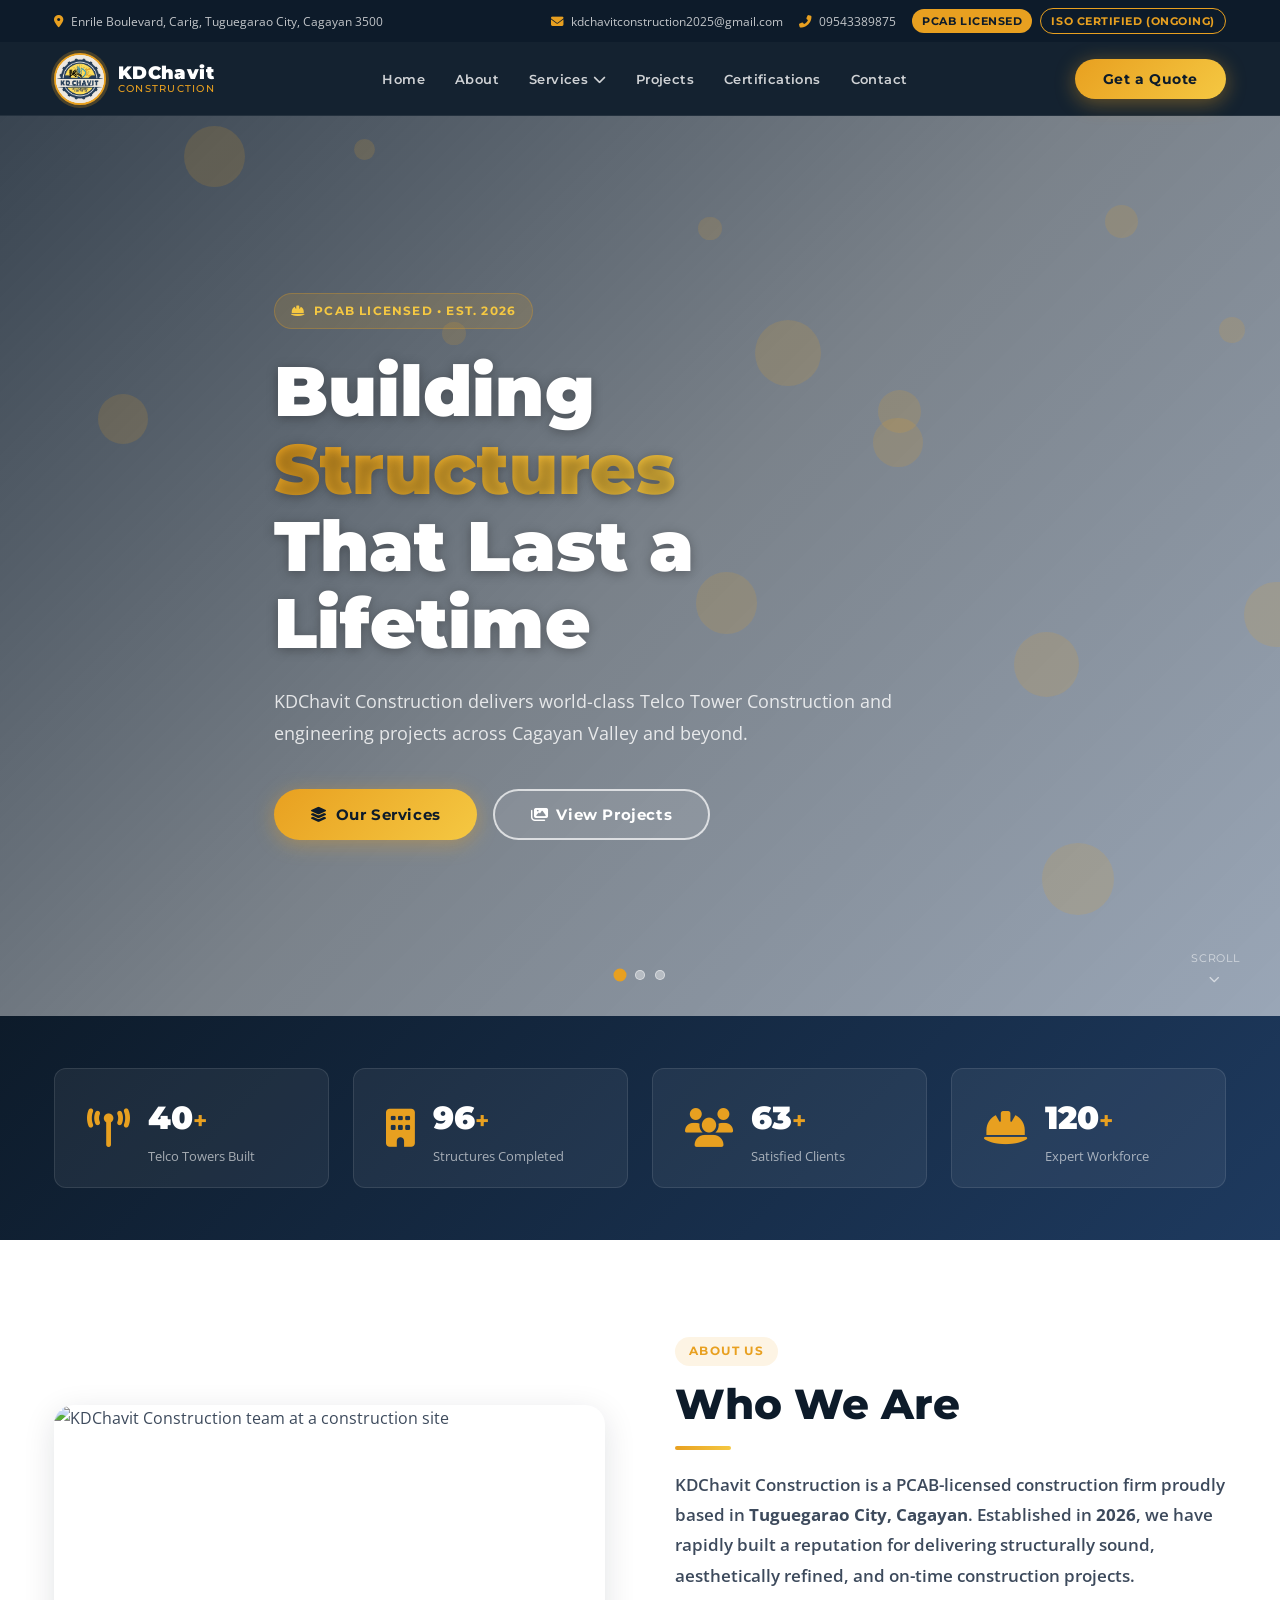
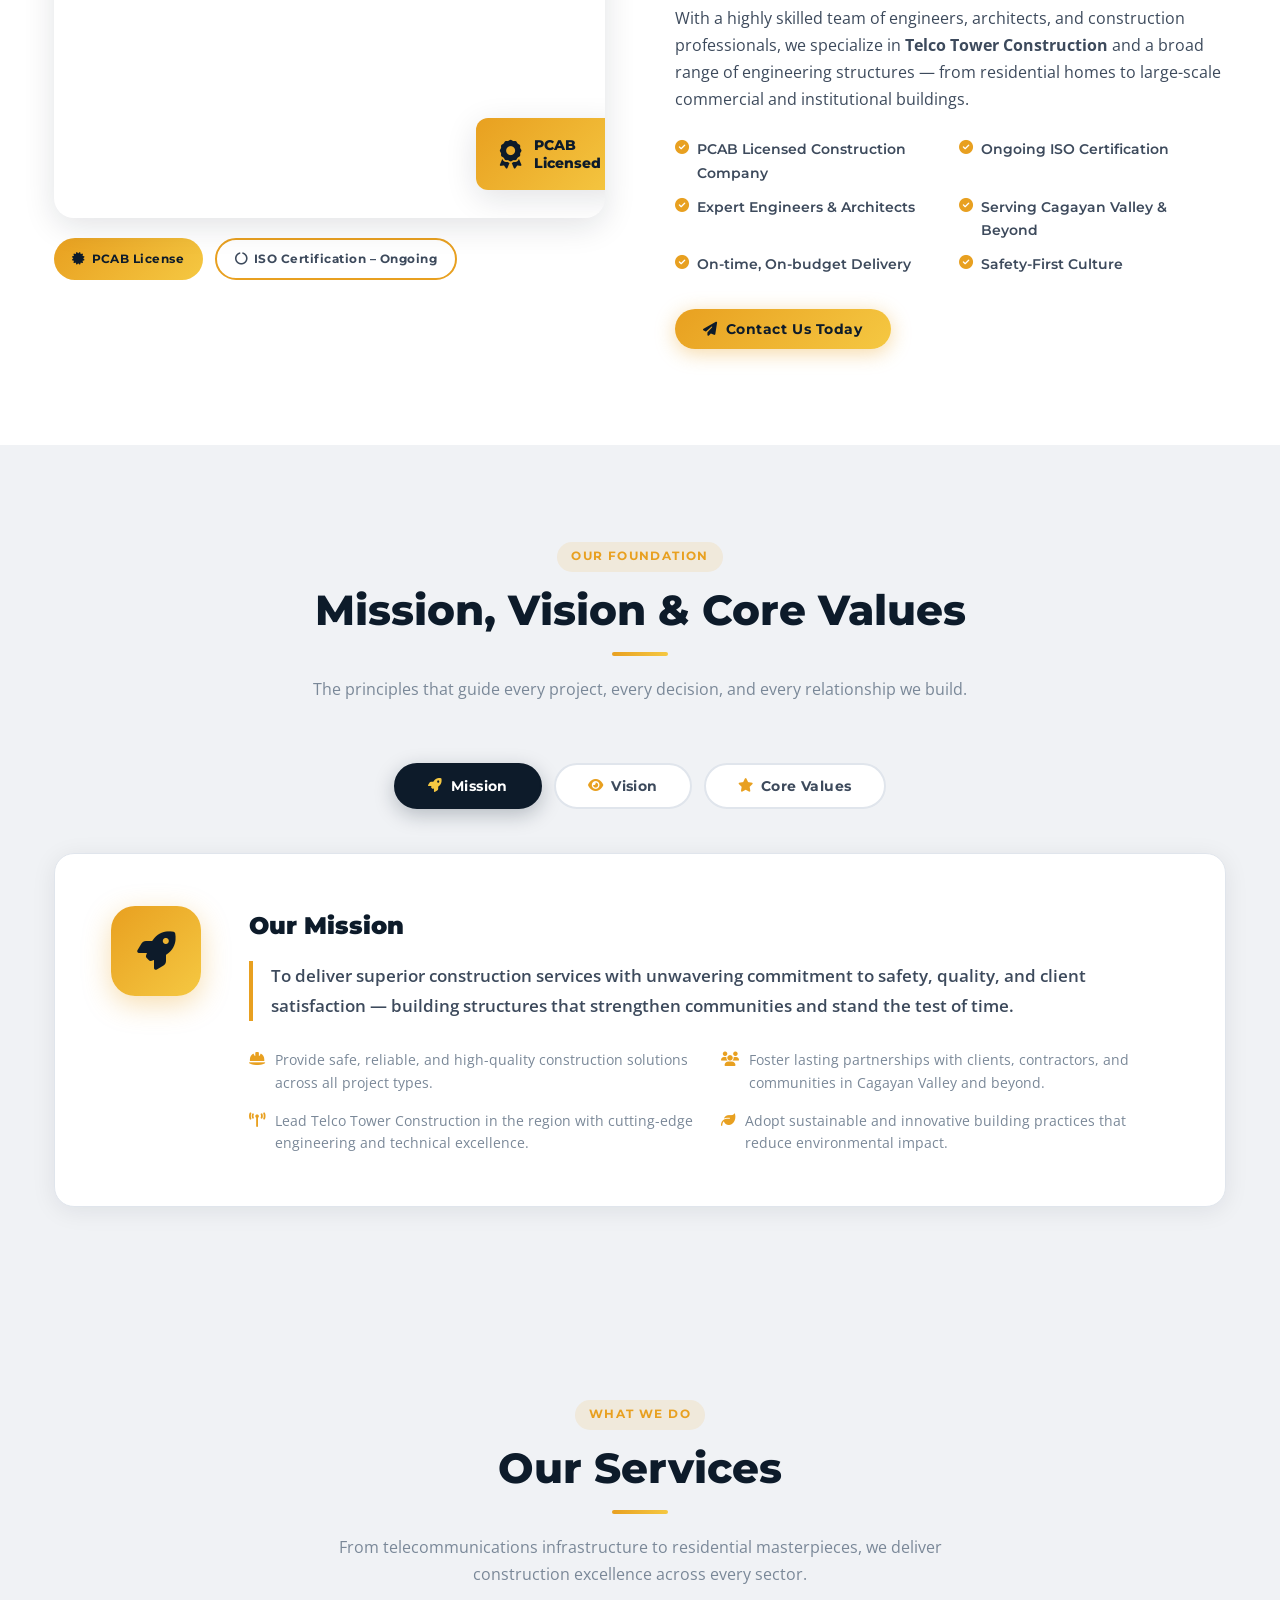
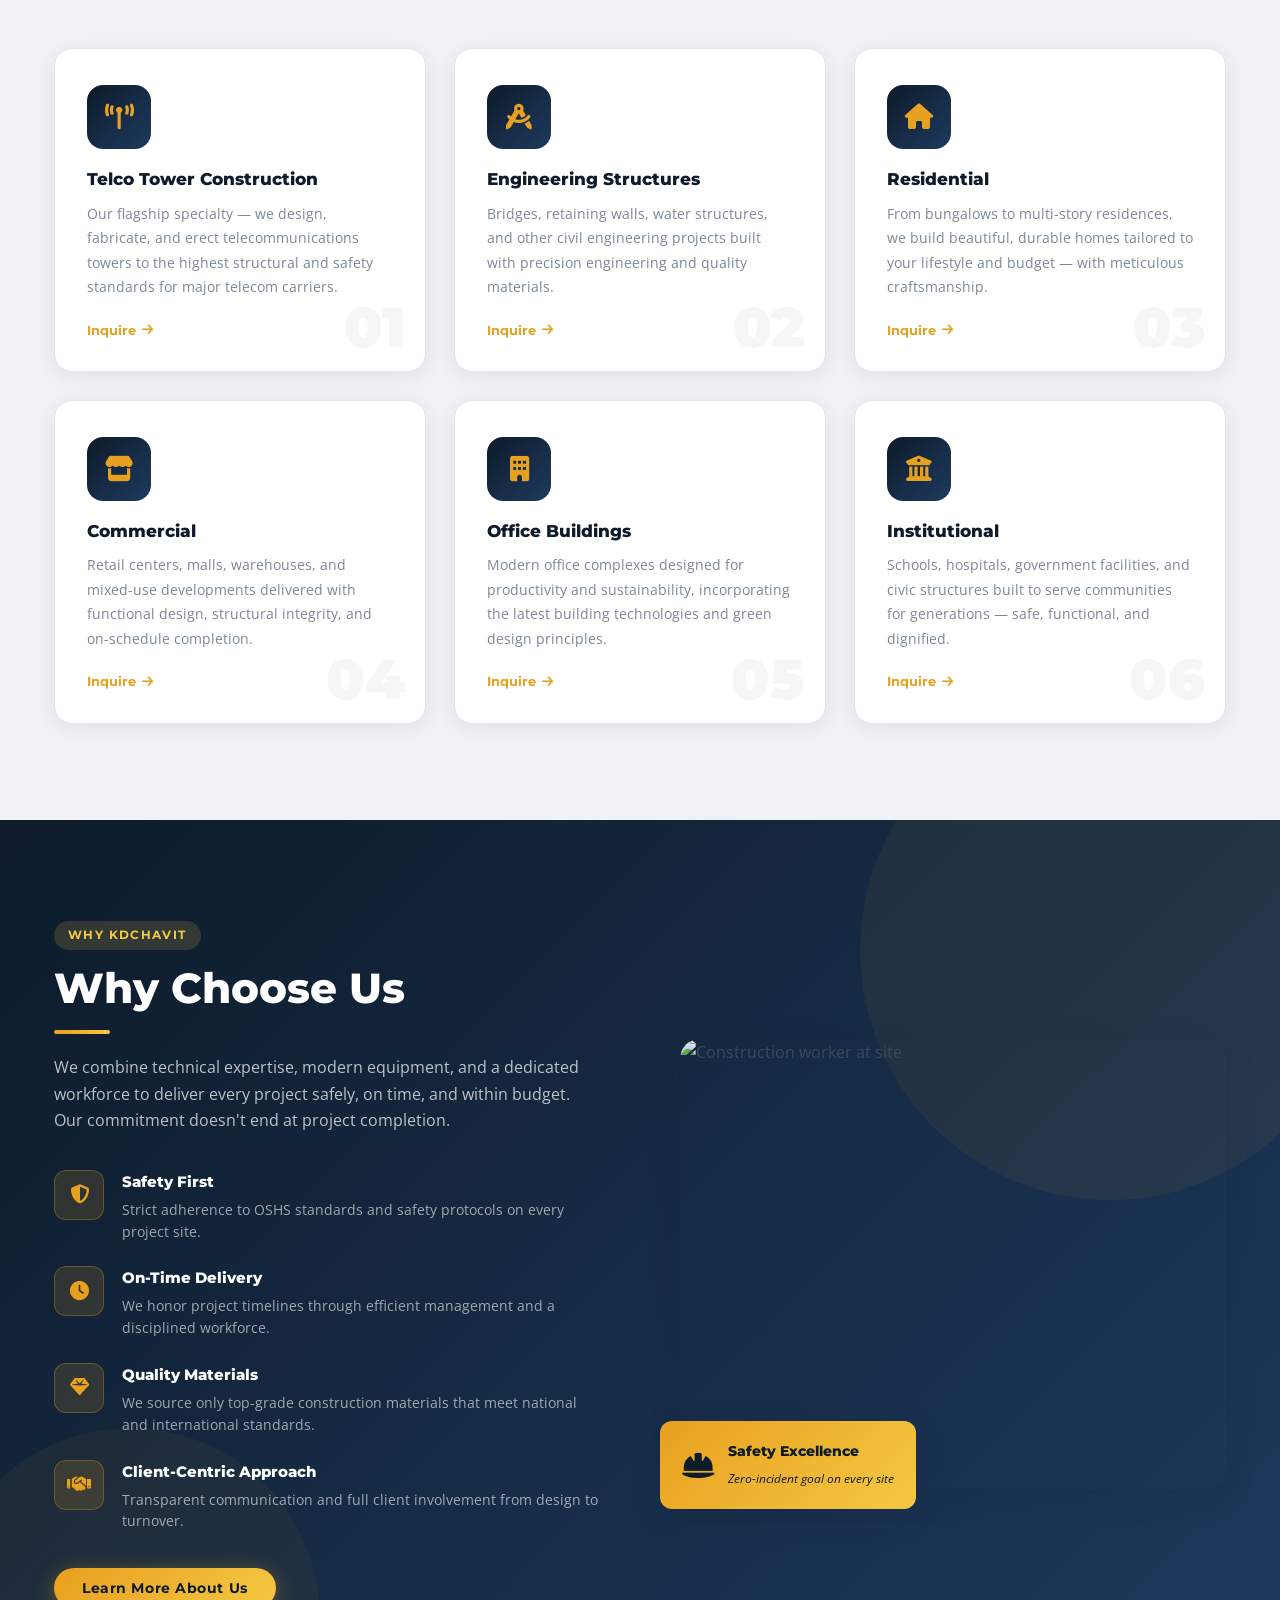
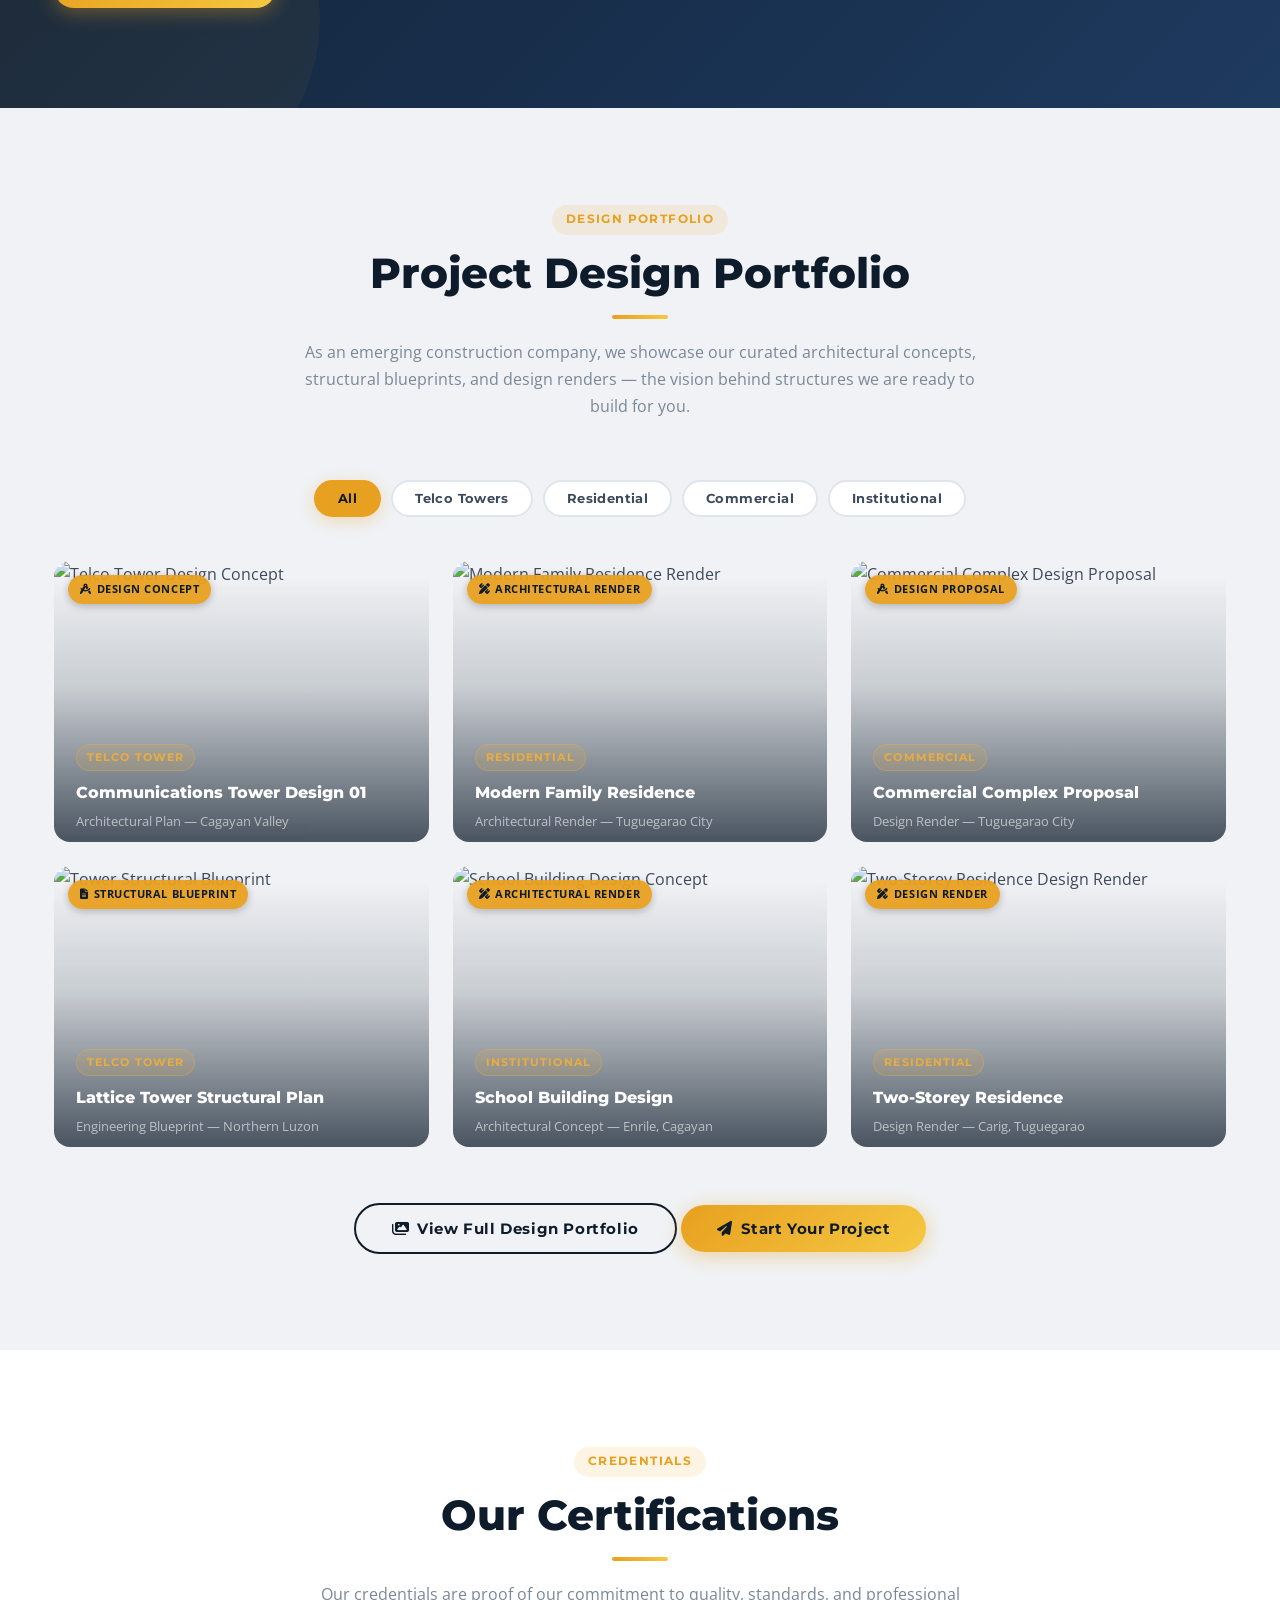
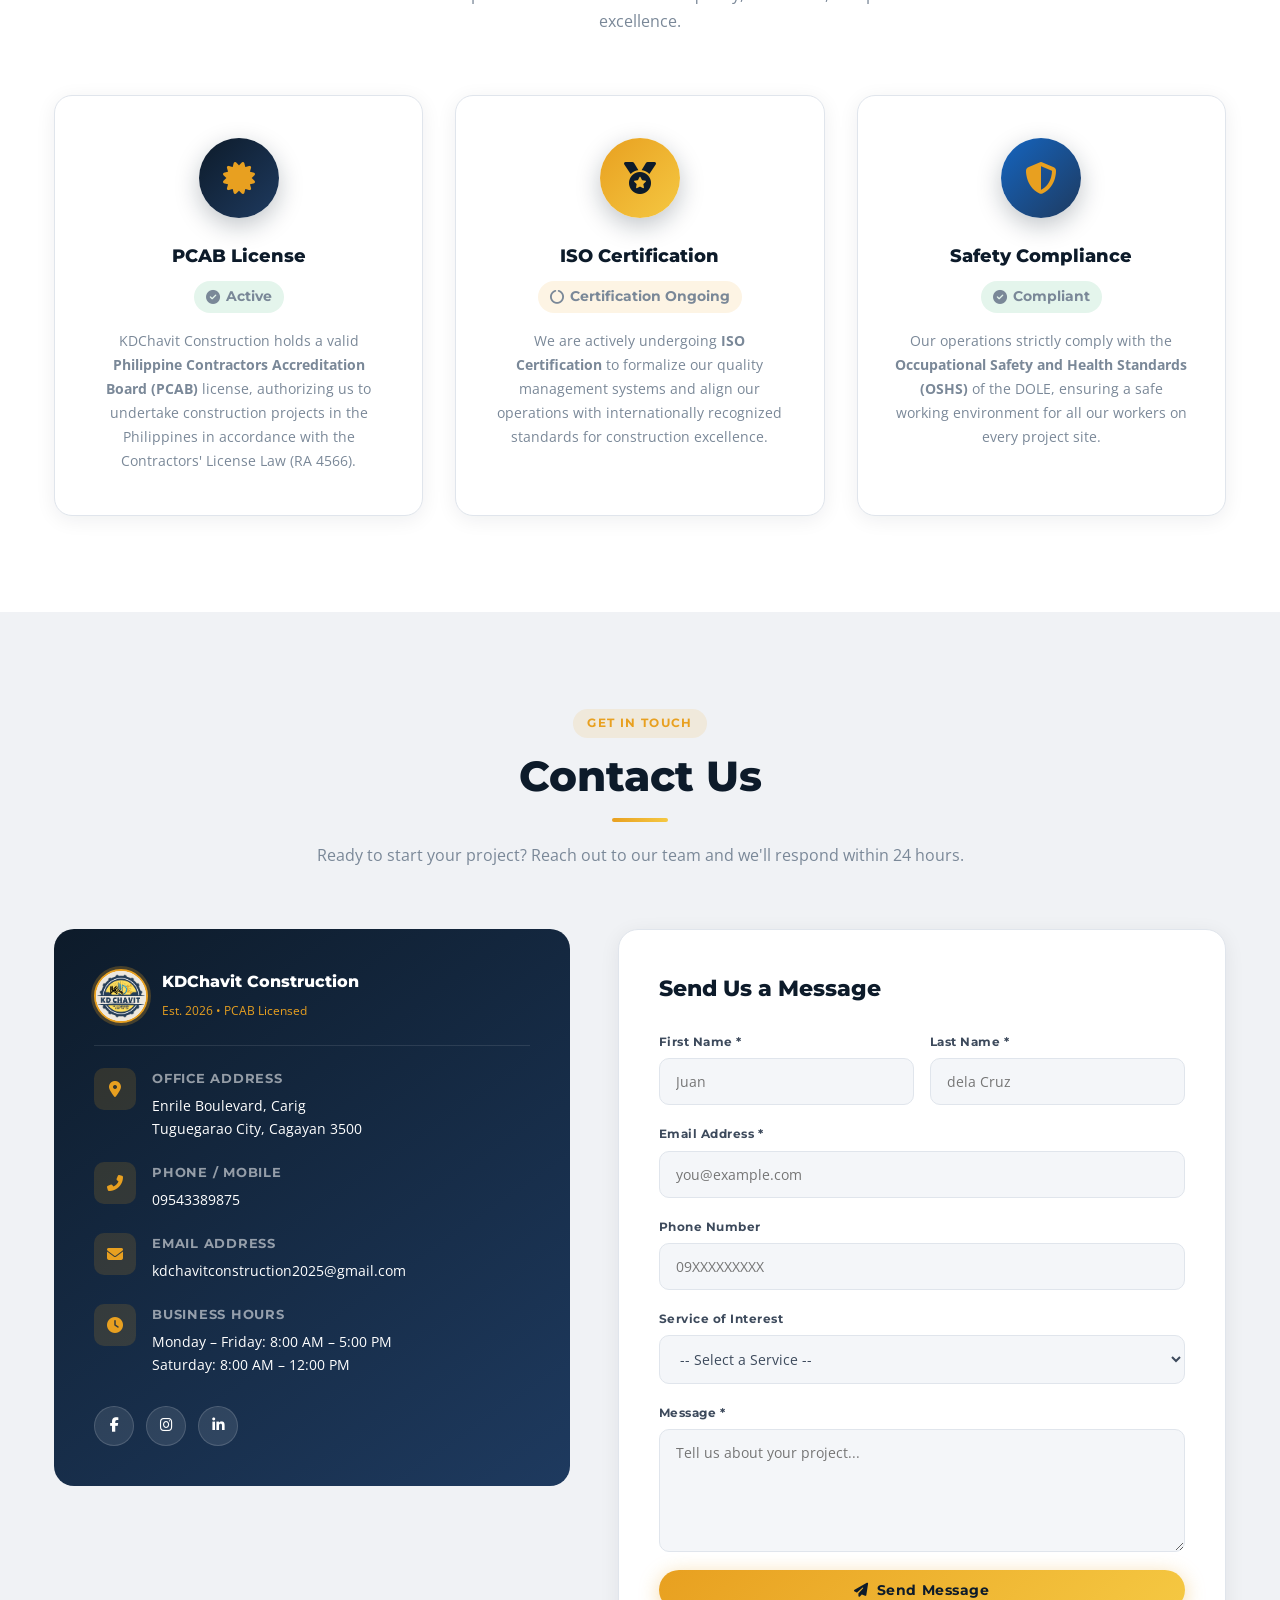
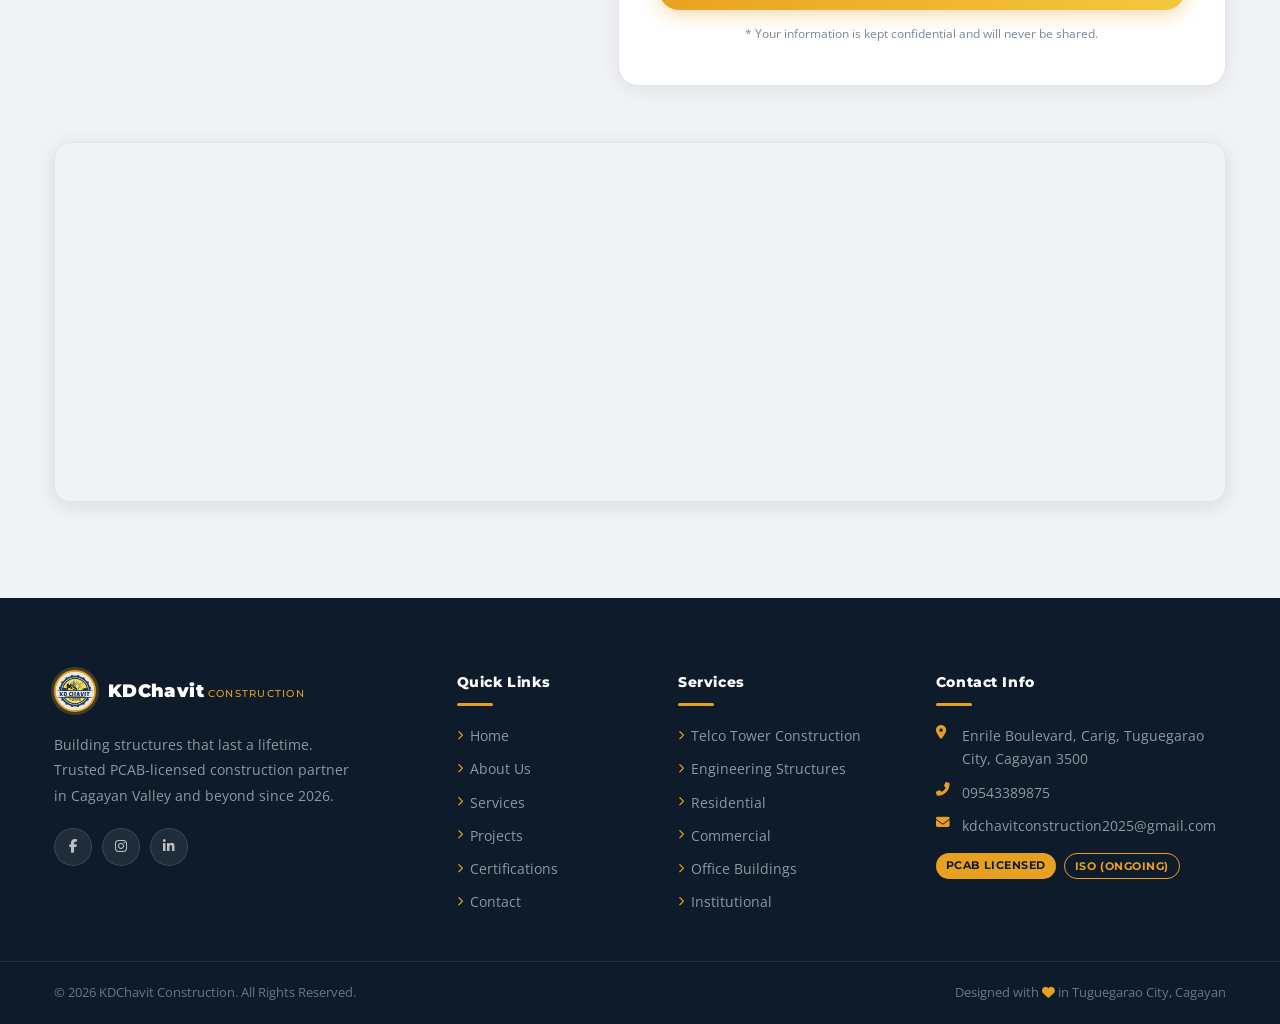
==== commit 473b4db1: "Update all images to Filipino-inspired construction: Telco, Residential, Commercial, Institutional, " ====
--- a/index.html
+++ b/index.html
@@ -221,7 +221,7 @@
       <!-- Image side -->
       <div class="about__visual" data-aos="fade-right">
         <div class="about__img-wrap">
-          <img src="https://images.unsplash.com/photo-1541888946425-d81bb19240f5?w=700&q=80&auto=format" alt="KDChavit Construction team at a construction site" loading="lazy" />
+          <img src="https://images.unsplash.com/photo-1504307651254-35680f356dfd?w=700&q=80&auto=format" alt="KDChavit Construction team at a construction site" loading="lazy" />
           <div class="about__badge">
             <i class="fas fa-award"></i>
             <span>PCAB<br />Licensed</span>
@@ -519,7 +519,7 @@
         <a href="about.html" class="btn btn--primary">Learn More About Us</a>
       </div>
       <div class="why__visual" data-aos="fade-left">
-        <img src="https://images.unsplash.com/photo-1581094794329-c8112a89af12?w=700&q=80&auto=format" alt="Construction worker at site" loading="lazy" />
+        <img src="https://images.unsplash.com/photo-1504307651254-35680f356dfd?w=700&q=80&auto=format" alt="Construction worker at site" loading="lazy" />
         <div class="why__card">
           <i class="fas fa-hard-hat"></i>
           <div>
@@ -555,7 +555,7 @@
       <div class="projects__grid">
         <div class="project-card" data-category="telco" data-aos="fade-up" data-aos-delay="100">
           <div class="project-card__img">
-            <img src="https://images.unsplash.com/photo-1558618666-fcd25c85cd64?w=600&q=80&auto=format" alt="Telco Tower Design Concept" loading="lazy" />
+            <img src="https://images.unsplash.com/photo-1544197150-b99a580bb7a8?w=600&q=80&auto=format" alt="Telco Tower Design Concept" loading="lazy" />
             <span class="project-card__design-badge"><i class="fas fa-drafting-compass"></i> Design Concept</span>
             <div class="project-card__overlay">
               <span class="project-card__cat">Telco Tower</span>
@@ -566,7 +566,7 @@
         </div>
         <div class="project-card" data-category="residential" data-aos="fade-up" data-aos-delay="150">
           <div class="project-card__img">
-            <img src="https://images.unsplash.com/photo-1564013799919-ab600027ffc6?w=600&q=80&auto=format" alt="Modern Family Residence Render" loading="lazy" />
+            <img src="https://images.unsplash.com/photo-1613490493576-7fde63acd811?w=600&q=80&auto=format" alt="Modern Family Residence Render" loading="lazy" />
             <span class="project-card__design-badge"><i class="fas fa-pencil-ruler"></i> Architectural Render</span>
             <div class="project-card__overlay">
               <span class="project-card__cat">Residential</span>
@@ -577,7 +577,7 @@
         </div>
         <div class="project-card" data-category="commercial" data-aos="fade-up" data-aos-delay="200">
           <div class="project-card__img">
-            <img src="https://images.unsplash.com/photo-1449844908441-8829872d2607?w=600&q=80&auto=format" alt="Commercial Complex Design Proposal" loading="lazy" />
+            <img src="https://images.unsplash.com/photo-1555636222-cae831e670b3?w=600&q=80&auto=format" alt="Commercial Complex Design Proposal" loading="lazy" />
             <span class="project-card__design-badge"><i class="fas fa-drafting-compass"></i> Design Proposal</span>
             <div class="project-card__overlay">
               <span class="project-card__cat">Commercial</span>
@@ -588,7 +588,7 @@
         </div>
         <div class="project-card" data-category="telco" data-aos="fade-up" data-aos-delay="100">
           <div class="project-card__img">
-            <img src="https://images.unsplash.com/photo-1558424871-c0cc3a5a5f6c?w=600&q=80&auto=format" alt="Tower Structural Blueprint" loading="lazy" />
+            <img src="https://images.unsplash.com/photo-1545259742-b4fd8fea67e4?w=600&q=80&auto=format" alt="Tower Structural Blueprint" loading="lazy" />
             <span class="project-card__design-badge"><i class="fas fa-file-alt"></i> Structural Blueprint</span>
             <div class="project-card__overlay">
               <span class="project-card__cat">Telco Tower</span>
@@ -610,7 +610,7 @@
         </div>
         <div class="project-card" data-category="residential" data-aos="fade-up" data-aos-delay="200">
           <div class="project-card__img">
-            <img src="https://images.unsplash.com/photo-1512917774080-9991f1c4c750?w=600&q=80&auto=format" alt="Two-Storey Residence Design Render" loading="lazy" />
+            <img src="https://images.unsplash.com/photo-1600585154340-be6161a56a0c?w=600&q=80&auto=format" alt="Two-Storey Residence Design Render" loading="lazy" />
             <span class="project-card__design-badge"><i class="fas fa-pencil-ruler"></i> Design Render</span>
             <div class="project-card__overlay">
               <span class="project-card__cat">Residential</span>
--- a/css/style.css
+++ b/css/style.css
@@ -502,9 +502,9 @@
 .hero__slide.active .hero__slide-bg { transform: scale(1); }
 
 /* Hero slide background images */
-.hero__slide-bg--1 { background-image: url('https://images.unsplash.com/photo-1519406596751-0a3ccc4937fe?w=1920&q=80&auto=format'); }
-.hero__slide-bg--2 { background-image: url('https://images.unsplash.com/photo-1541888946425-d81bb19240f5?w=1920&q=80&auto=format'); }
-.hero__slide-bg--3 { background-image: url('https://images.unsplash.com/photo-1477959858617-67f85cf4f1df?w=1920&q=80&auto=format'); }
+.hero__slide-bg--1 { background-image: url('https://images.unsplash.com/photo-1544197150-b99a580bb7a8?w=1920&q=80&auto=format'); }
+.hero__slide-bg--2 { background-image: url('https://images.unsplash.com/photo-1613490493576-7fde63acd811?w=1920&q=80&auto=format'); }
+.hero__slide-bg--3 { background-image: url('https://images.unsplash.com/photo-1562516155-e0c1ee44059b?w=1920&q=80&auto=format'); }
 .hero__bg-overlay {
   position: absolute;
   inset: 0;
@@ -2186,14 +2186,14 @@
 .footer__heart { color: var(--accent); }
 
 /* Page hero background images — per page */
-.page-hero__bg--about          { background-image: url('https://images.unsplash.com/photo-1541888946425-d81bb19240f5?w=1600&q=80&auto=format'); }
-.page-hero__bg--services       { background-image: url('https://images.unsplash.com/photo-1519406596751-0a3ccc4937fe?w=1600&q=80&auto=format'); }
-.page-hero__bg--projects       { background-image: url('https://images.unsplash.com/photo-1503387762-592deb58ef4e?w=1600&q=80&auto=format'); }
+.page-hero__bg--about          { background-image: url('https://images.unsplash.com/photo-1504307651254-35680f356dfd?w=1600&q=80&auto=format'); }
+.page-hero__bg--services       { background-image: url('https://images.unsplash.com/photo-1544197150-b99a580bb7a8?w=1600&q=80&auto=format'); }
+.page-hero__bg--projects       { background-image: url('https://images.unsplash.com/photo-1613490493576-7fde63acd811?w=1600&q=80&auto=format'); }
 .page-hero__bg--mission        { background-image: url('https://images.unsplash.com/photo-1504307651254-35680f356dfd?w=1600&q=80&auto=format'); }
-.page-hero__bg--vision         { background-image: url('https://images.unsplash.com/photo-1477959858617-67f85cf4f1df?w=1600&q=80&auto=format'); }
-.page-hero__bg--values         { background-image: url('https://images.unsplash.com/photo-1541888946425-d81bb19240f5?w=1600&q=80&auto=format'); }
-.page-hero__bg--certifications { background-image: url('https://images.unsplash.com/photo-1503387762-592deb58ef4e?w=1600&q=80&auto=format'); }
-.page-hero__bg--contact        { background-image: url('https://images.unsplash.com/photo-1541888946425-d81bb19240f5?w=1600&q=80&auto=format'); }
+.page-hero__bg--vision         { background-image: url('https://images.unsplash.com/photo-1562516155-e0c1ee44059b?w=1600&q=80&auto=format'); }
+.page-hero__bg--values         { background-image: url('https://images.unsplash.com/photo-1555636222-cae831e670b3?w=1600&q=80&auto=format'); }
+.page-hero__bg--certifications { background-image: url('https://images.unsplash.com/photo-1504307651254-35680f356dfd?w=1600&q=80&auto=format'); }
+.page-hero__bg--contact        { background-image: url('https://images.unsplash.com/photo-1497366216548-37526070297c?w=1600&q=80&auto=format'); }
 
 /* Why list centered layout variant */
 .why__list--centered { max-width: 800px; margin: 0 auto; }
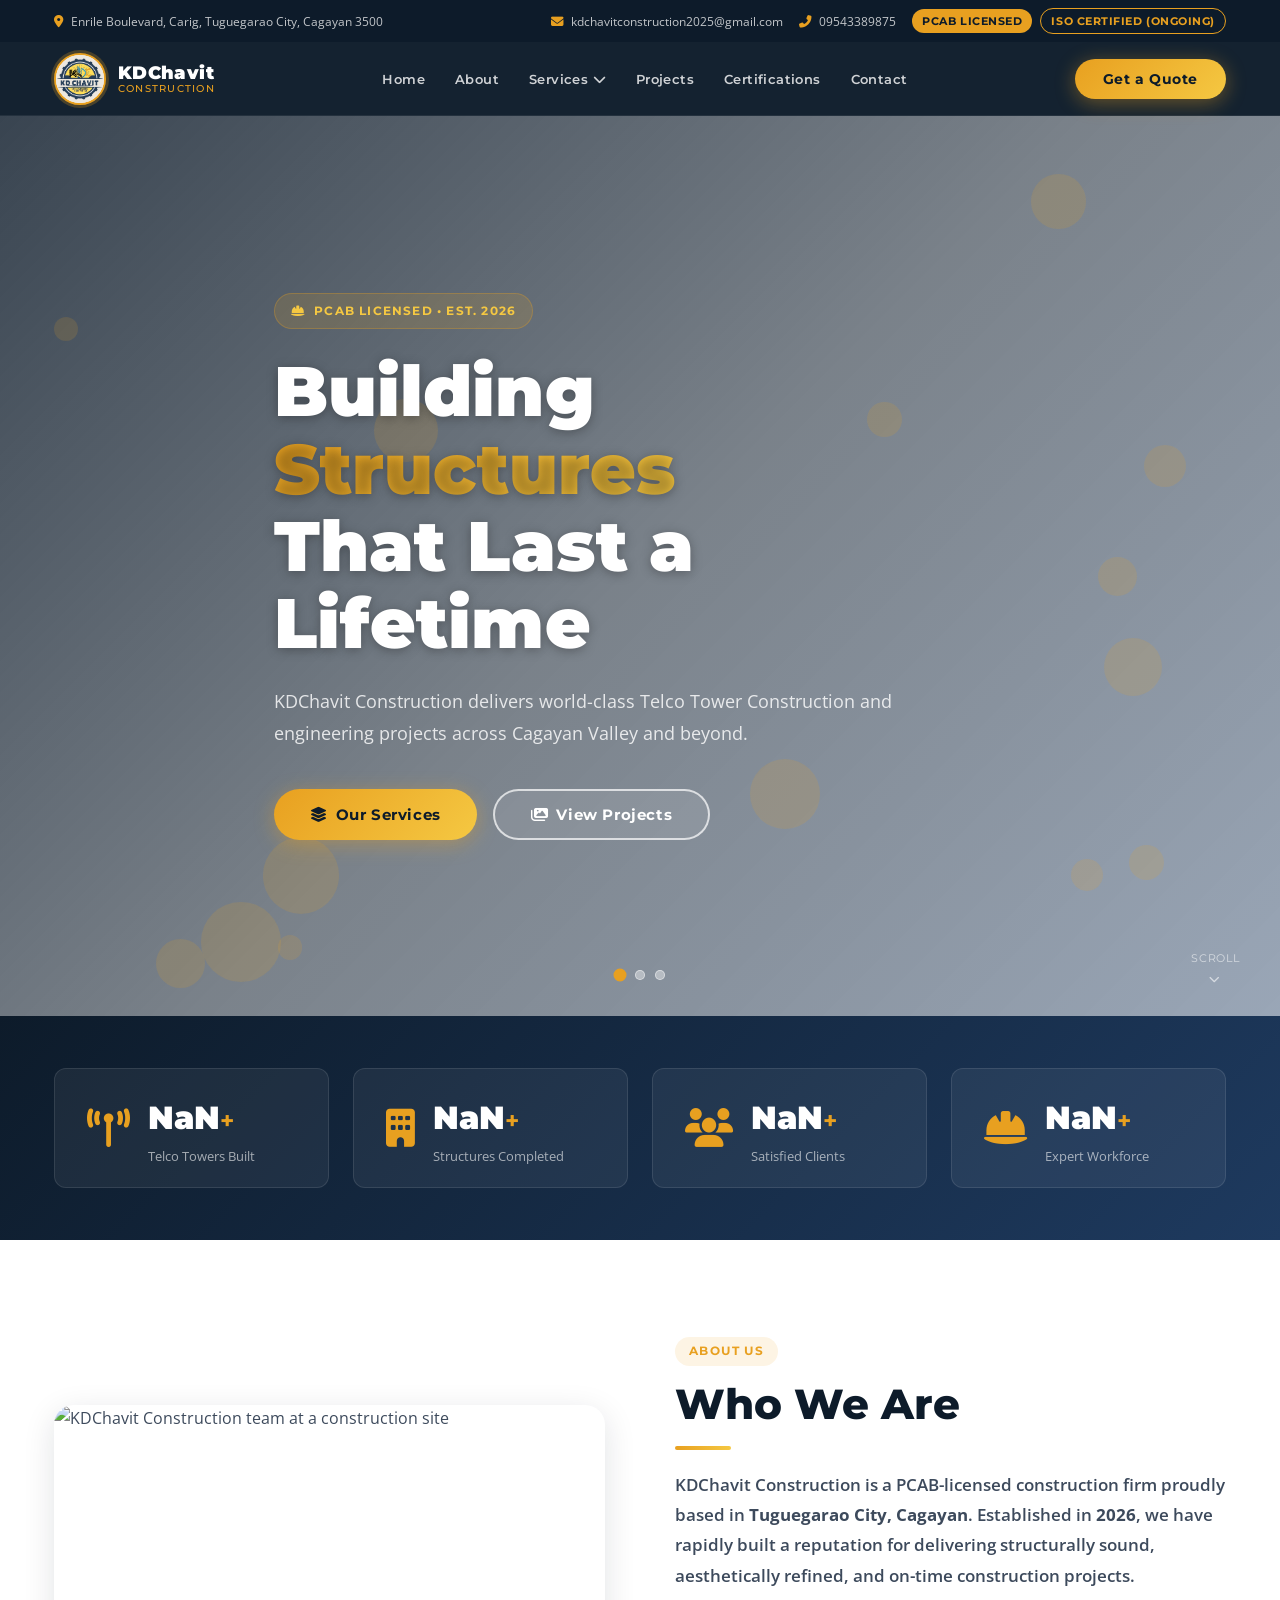
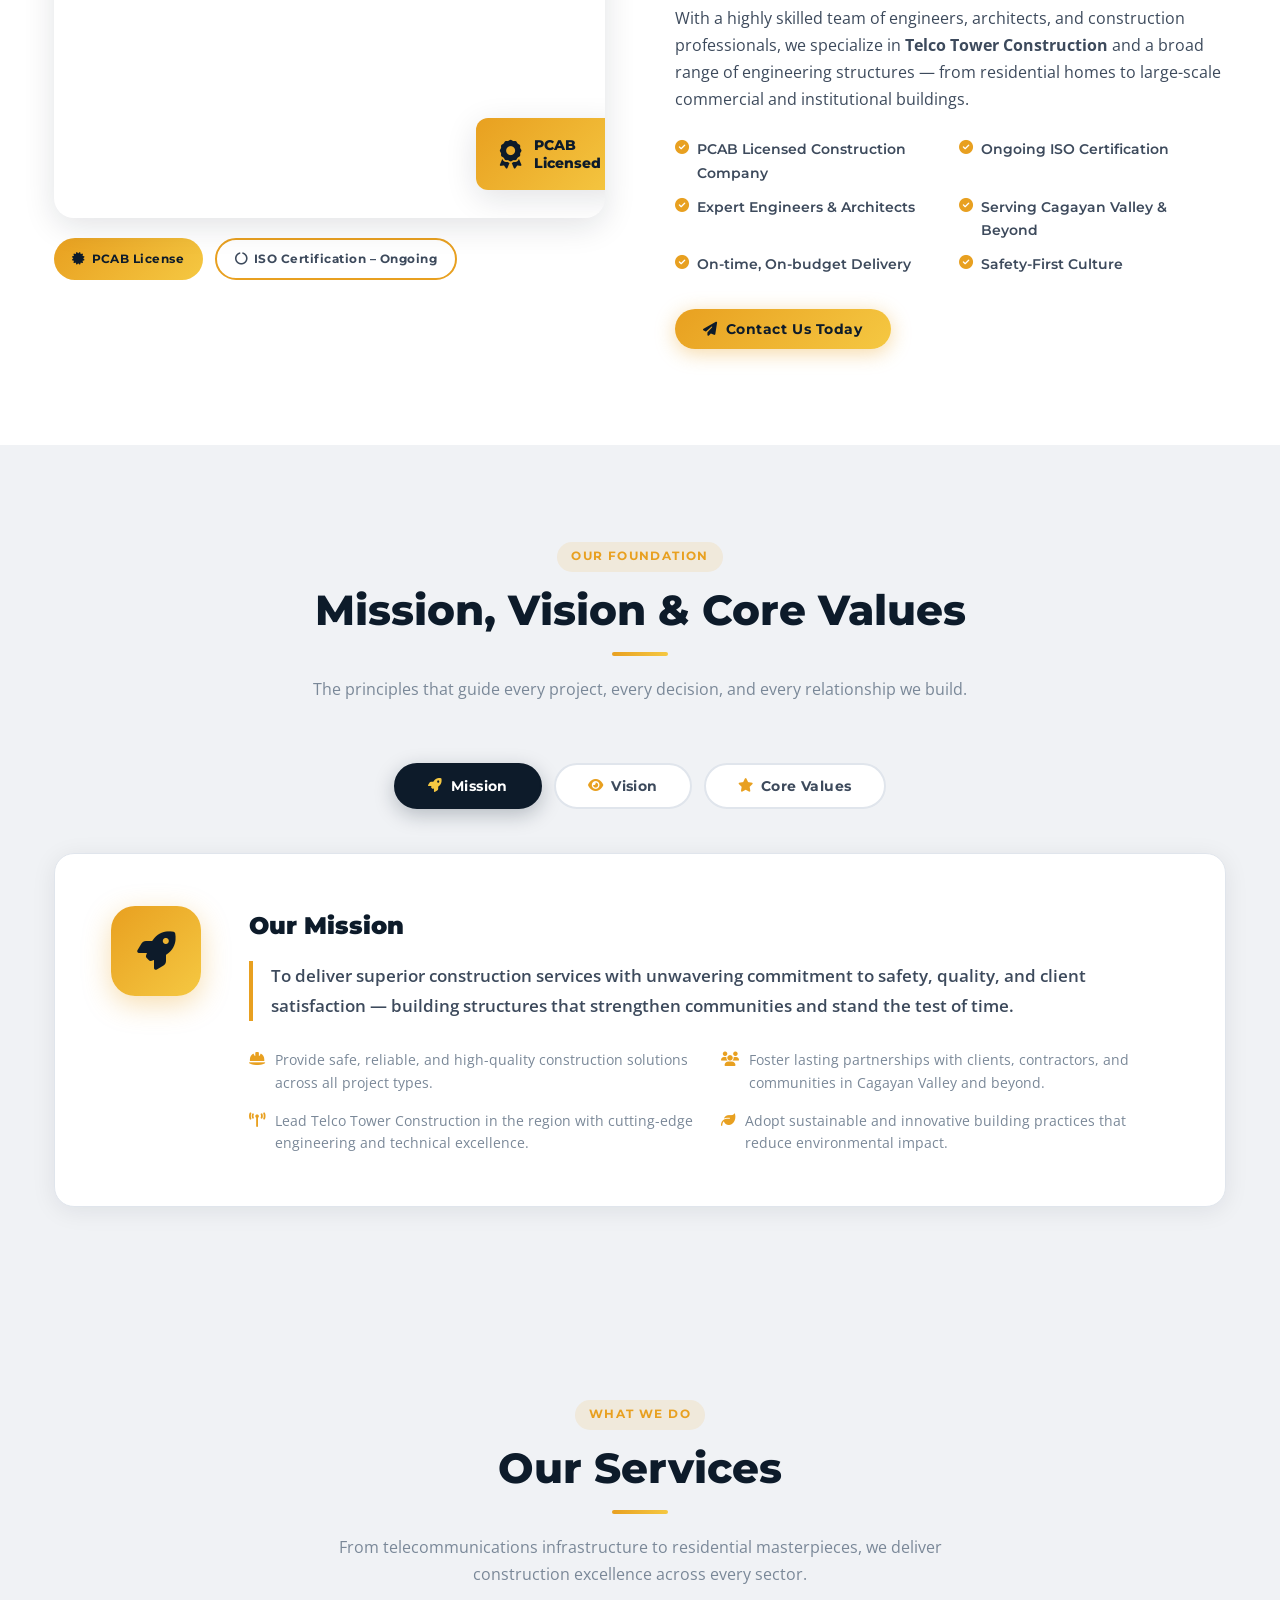
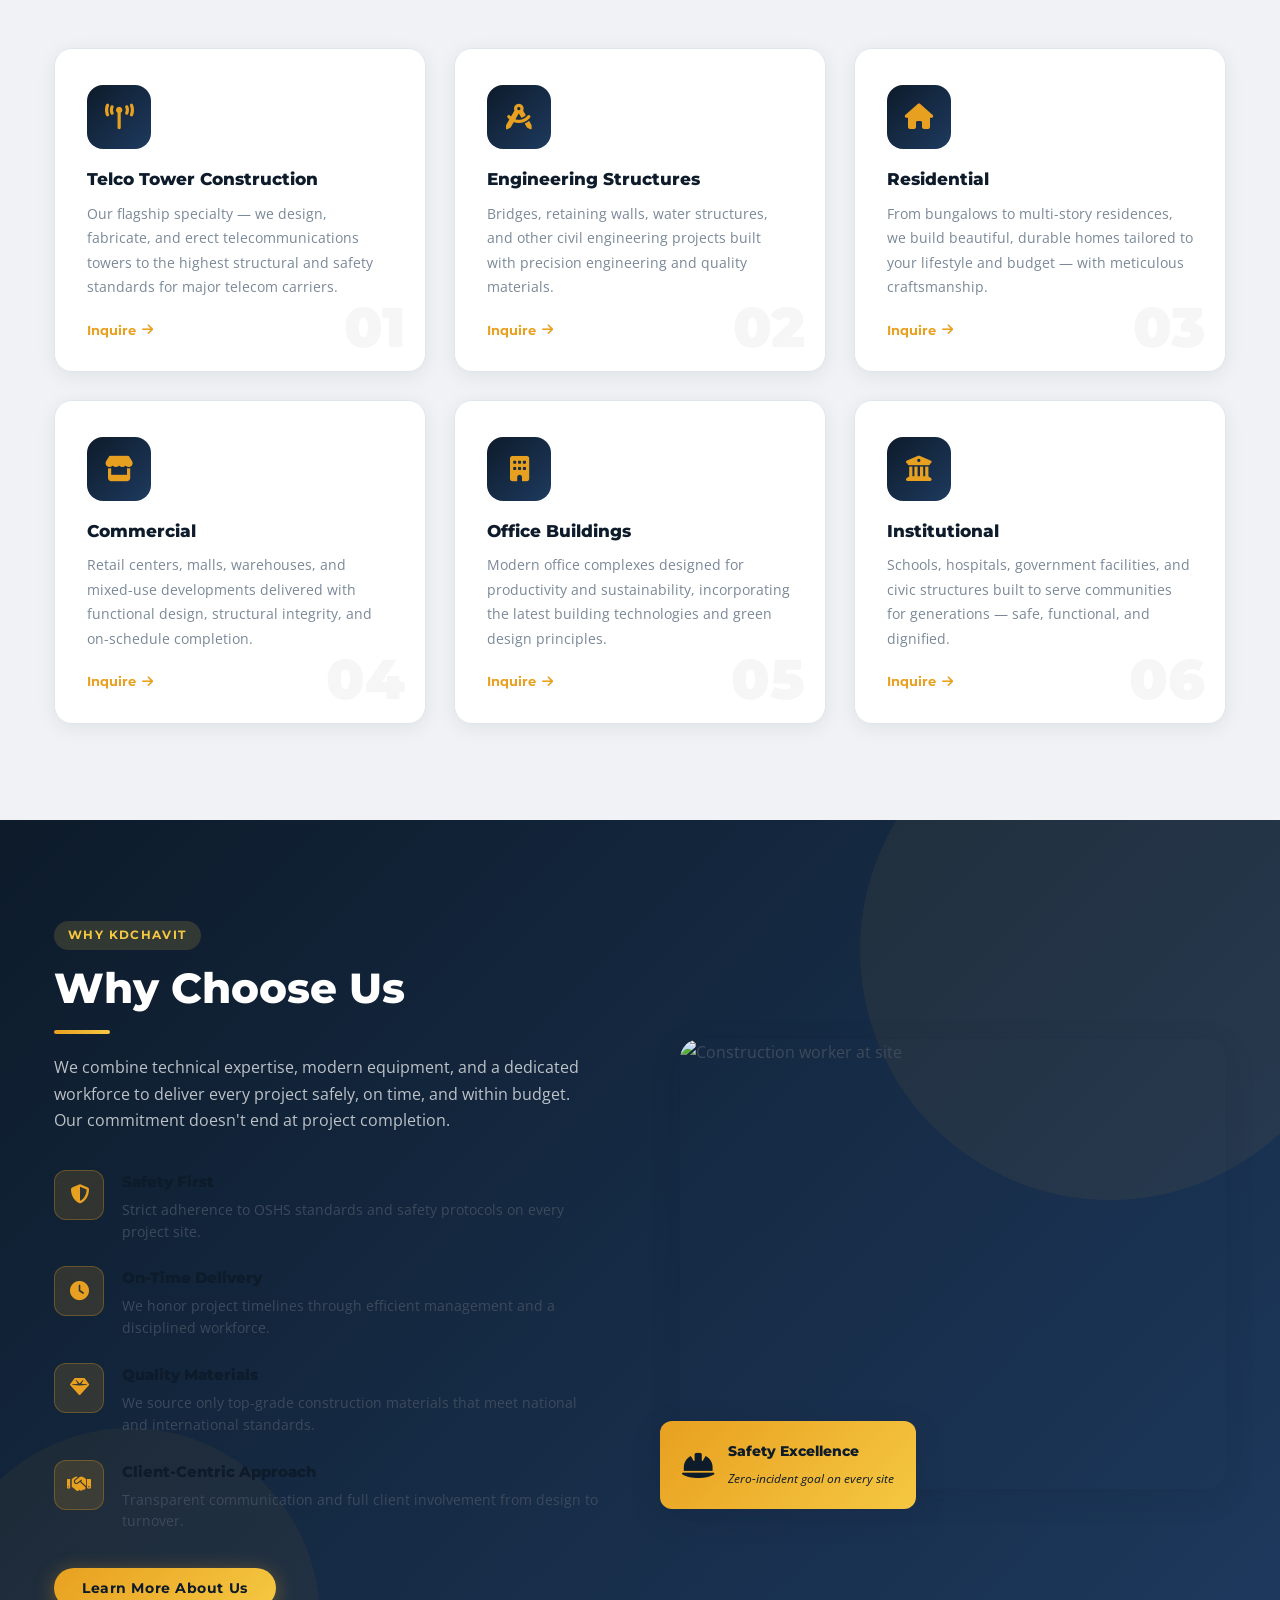
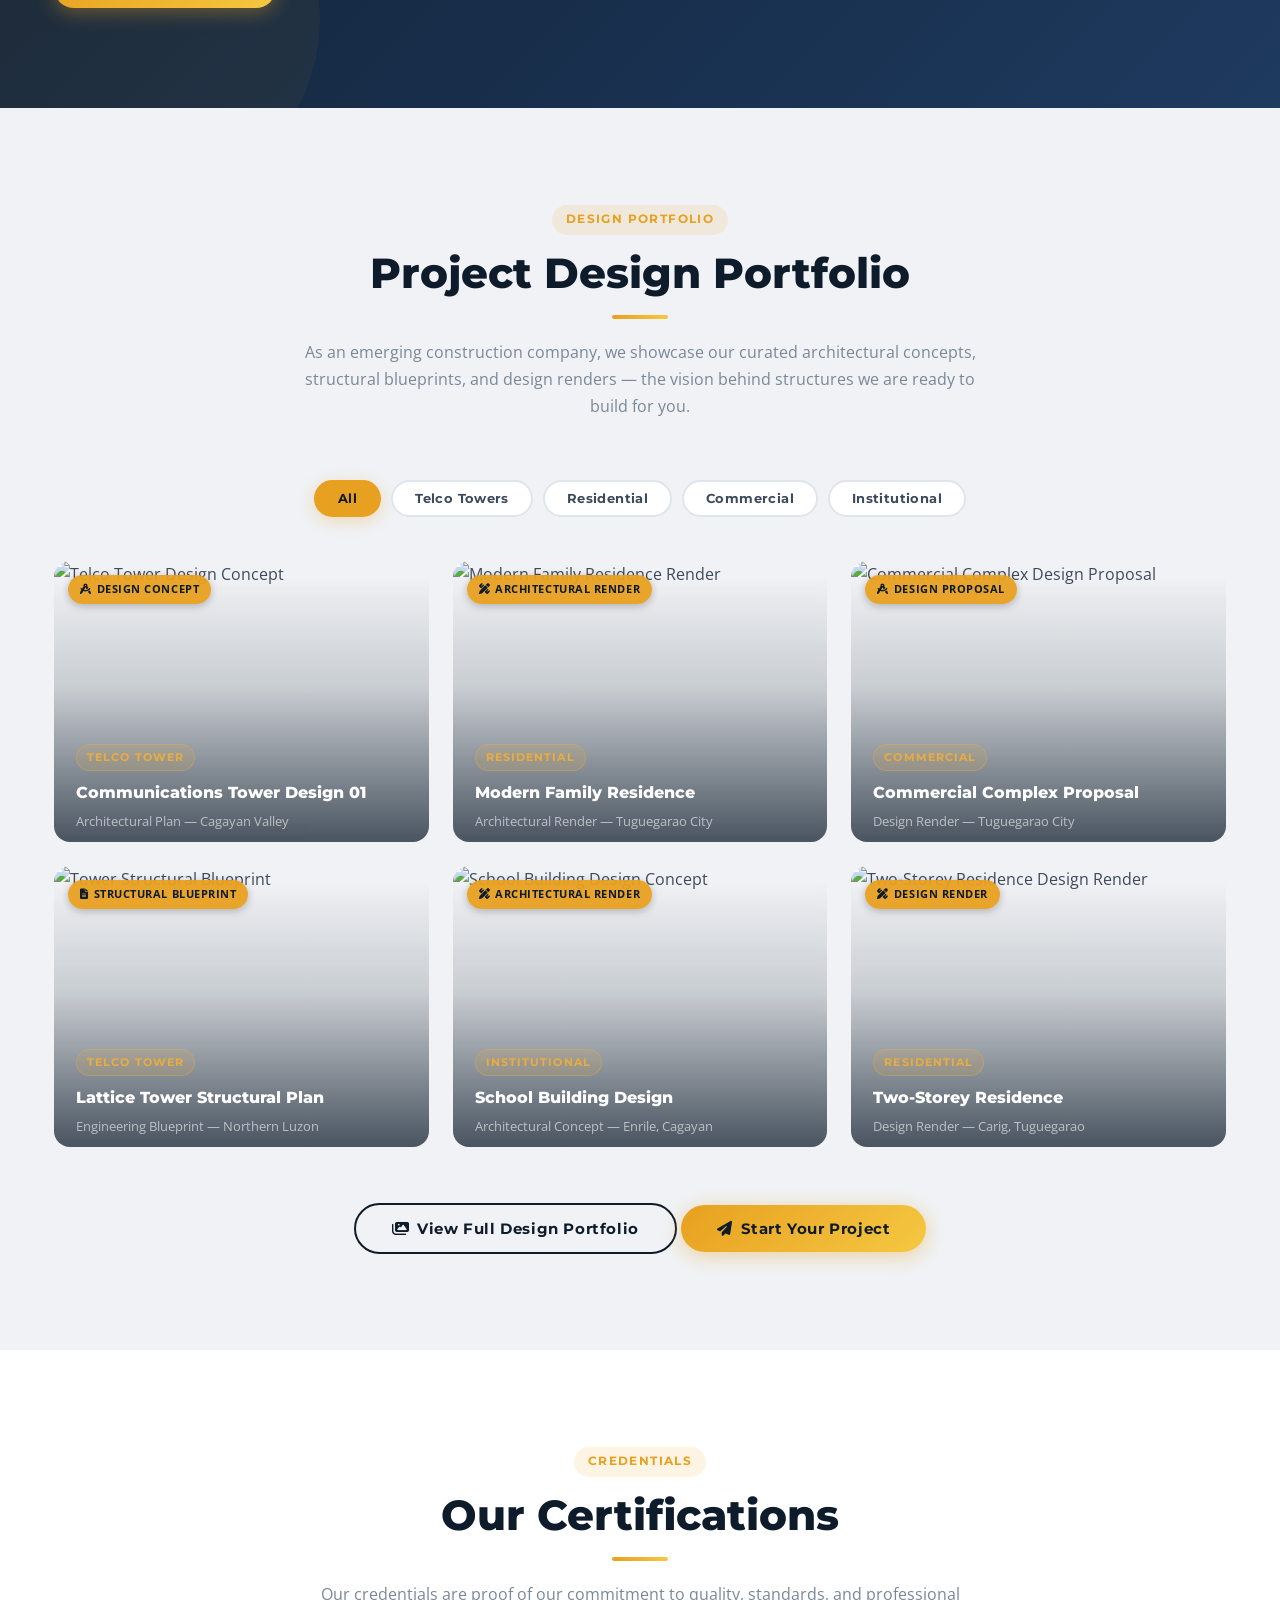
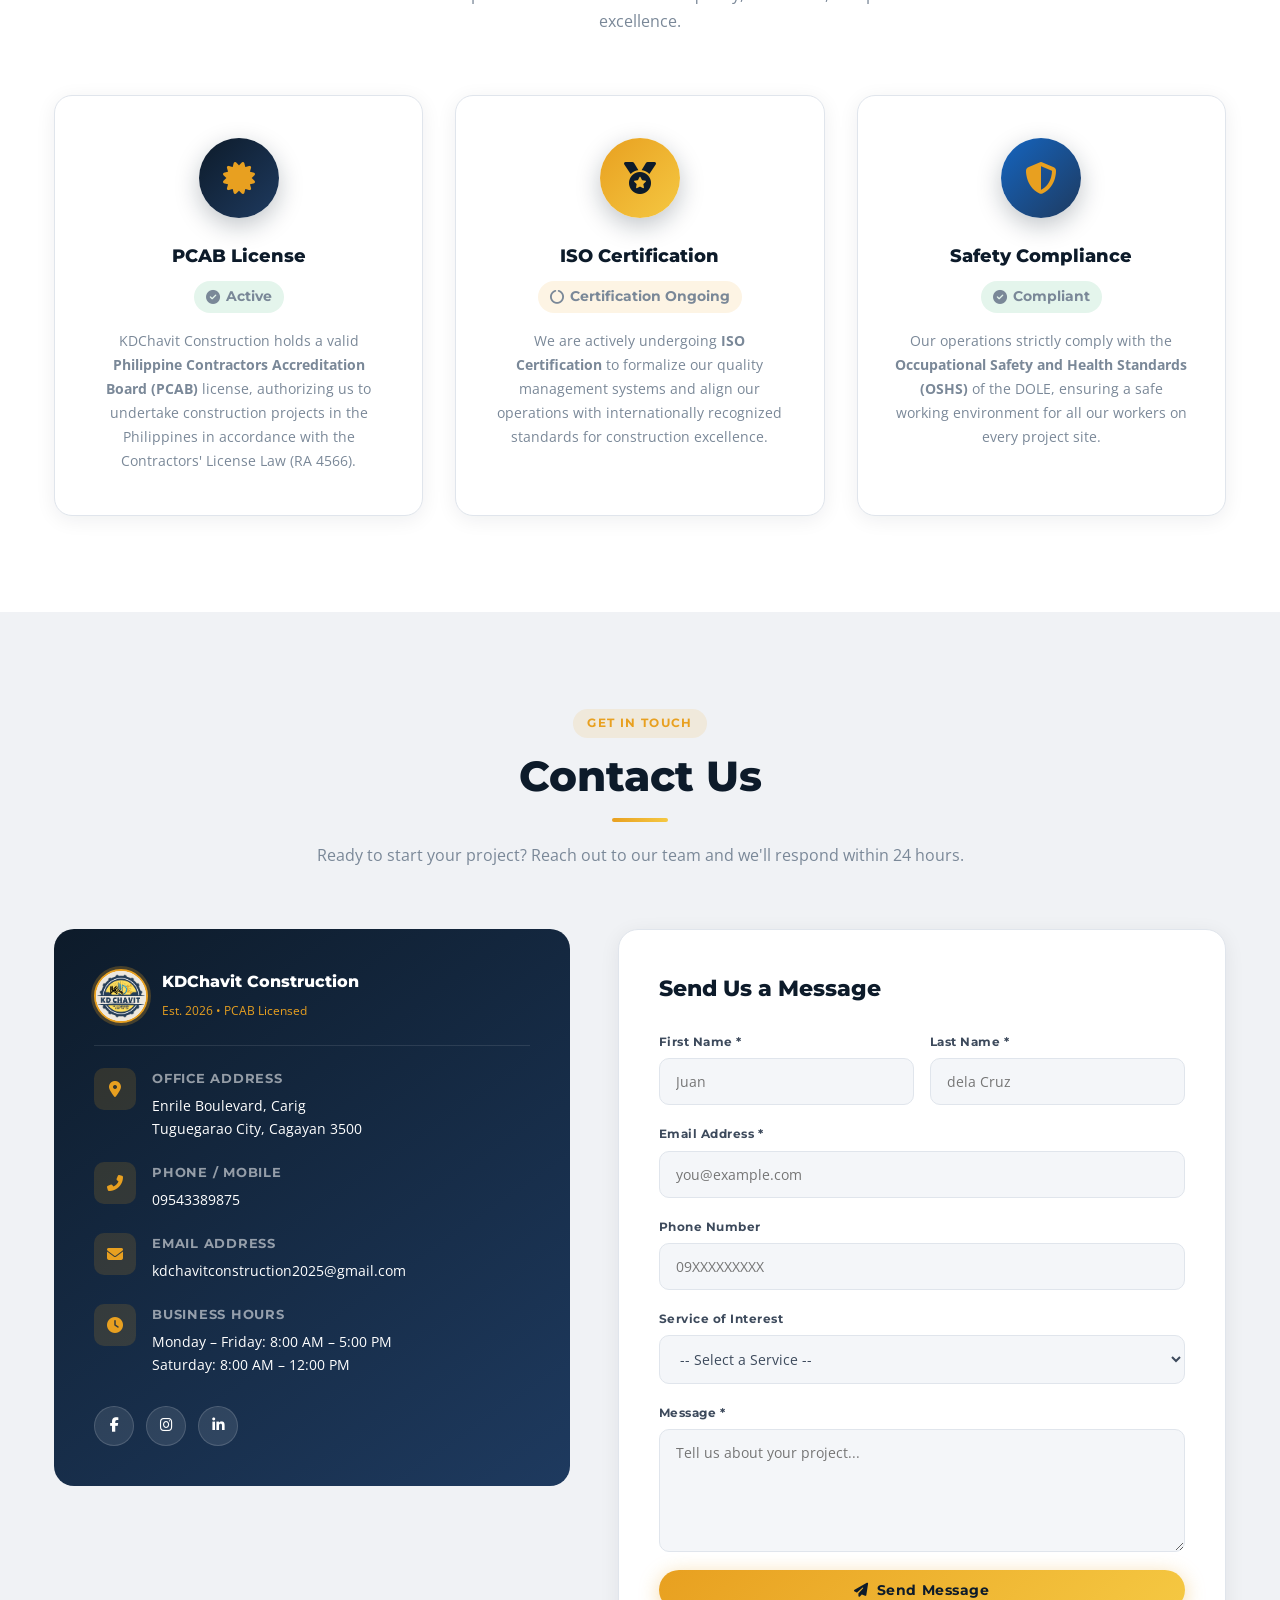
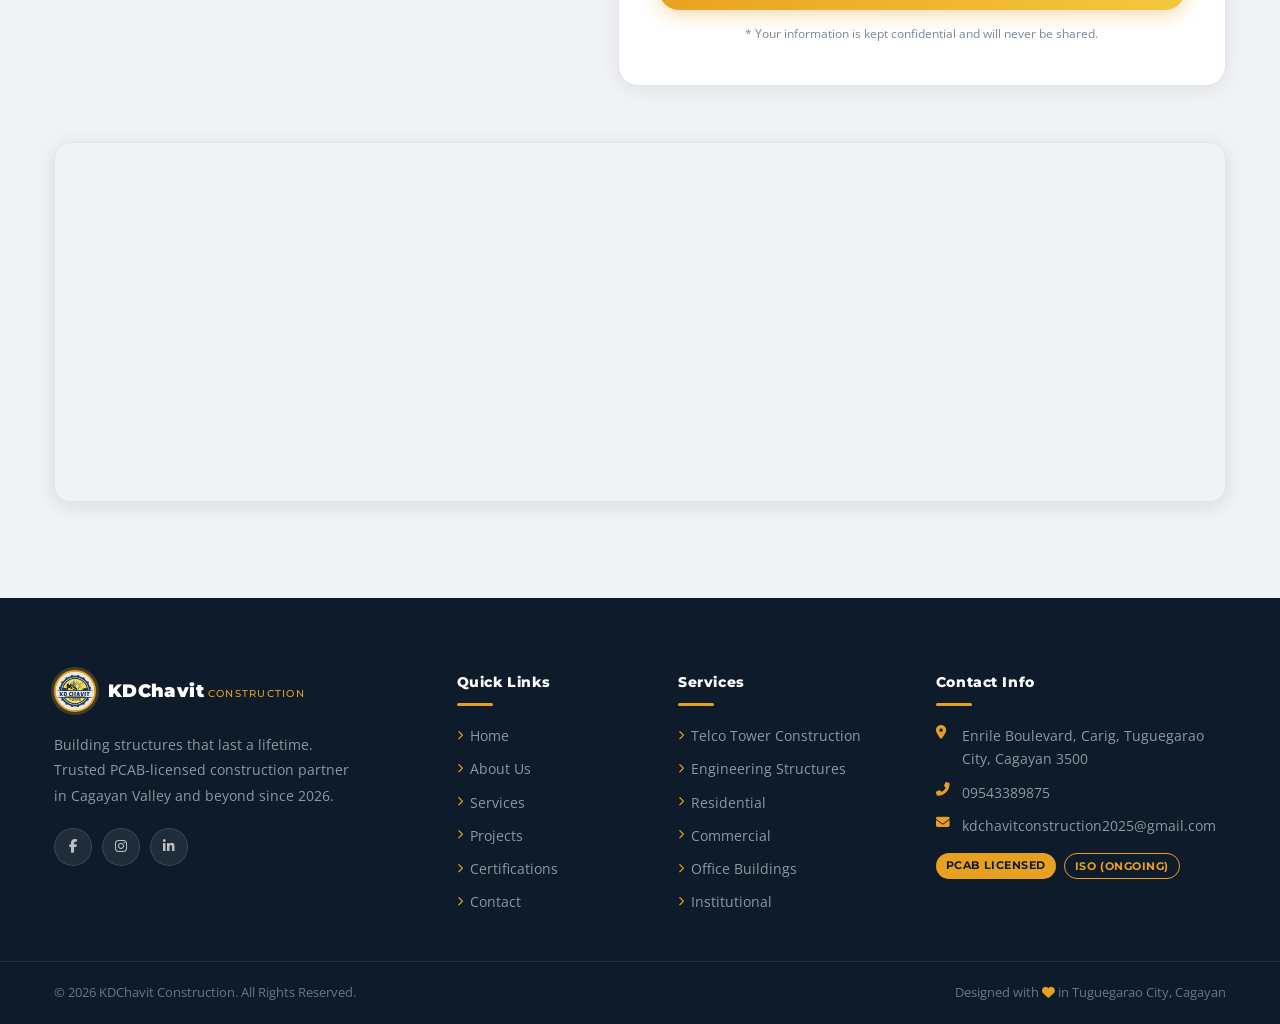
==== commit 5b162031: "Update stats data targets" ====
--- a/index.html
+++ b/index.html
@@ -9,6 +9,8 @@
   <meta property="og:title" content="KDChavit Construction | Building Excellence" />
   <meta property="og:description" content="PCAB-licensed construction company specializing in Telco Tower Construction and engineering structures in Cagayan Valley." />
   <meta property="og:type" content="website" />
+  <meta property="og:url" content="https://www.kdchavitconstruction.com/" />
+  <link rel="canonical" href="https://www.kdchavitconstruction.com/" />
   <title>KDChavit Construction | Building Excellence Since 2026</title>
 
   <!-- Google Fonts -->
@@ -185,28 +187,28 @@
       <div class="stats__item" data-aos="zoom-in" data-aos-delay="100">
         <i class="fas fa-broadcast-tower"></i>
         <div>
-          <span class="stats__num" data-target="50">0</span><span class="stats__suffix">+</span>
+          <span class="stats__num" data-target="-">0</span><span class="stats__suffix">+</span>
           <p>Telco Towers Built</p>
         </div>
       </div>
       <div class="stats__item" data-aos="zoom-in" data-aos-delay="200">
         <i class="fas fa-building"></i>
         <div>
-          <span class="stats__num" data-target="120">0</span><span class="stats__suffix">+</span>
+          <span class="stats__num" data-target="-">0</span><span class="stats__suffix">+</span>
           <p>Structures Completed</p>
         </div>
       </div>
       <div class="stats__item" data-aos="zoom-in" data-aos-delay="300">
         <i class="fas fa-users"></i>
         <div>
-          <span class="stats__num" data-target="80">0</span><span class="stats__suffix">+</span>
+          <span class="stats__num" data-target="-">0</span><span class="stats__suffix">+</span>
           <p>Satisfied Clients</p>
         </div>
       </div>
       <div class="stats__item" data-aos="zoom-in" data-aos-delay="400">
         <i class="fas fa-hard-hat"></i>
         <div>
-          <span class="stats__num" data-target="150">0</span><span class="stats__suffix">+</span>
+          <span class="stats__num" data-target="-">0</span><span class="stats__suffix">+</span>
           <p>Expert Workforce</p>
         </div>
       </div>
--- a/css/style.css
+++ b/css/style.css
@@ -940,10 +940,10 @@
   font-family: 'Montserrat', sans-serif;
   font-size: .92rem;
   font-weight: 800;
-  color: var(--white);
+  color: var(--primary);
   margin-bottom: 4px;
 }
-.why__item p { font-size: .85rem; color: rgba(255,255,255,.6); line-height: 1.6; }
+.why__item p { font-size: .85rem; color: var(--text); line-height: 1.6; }
 
 /* Visual */
 .why__visual { position: relative; }
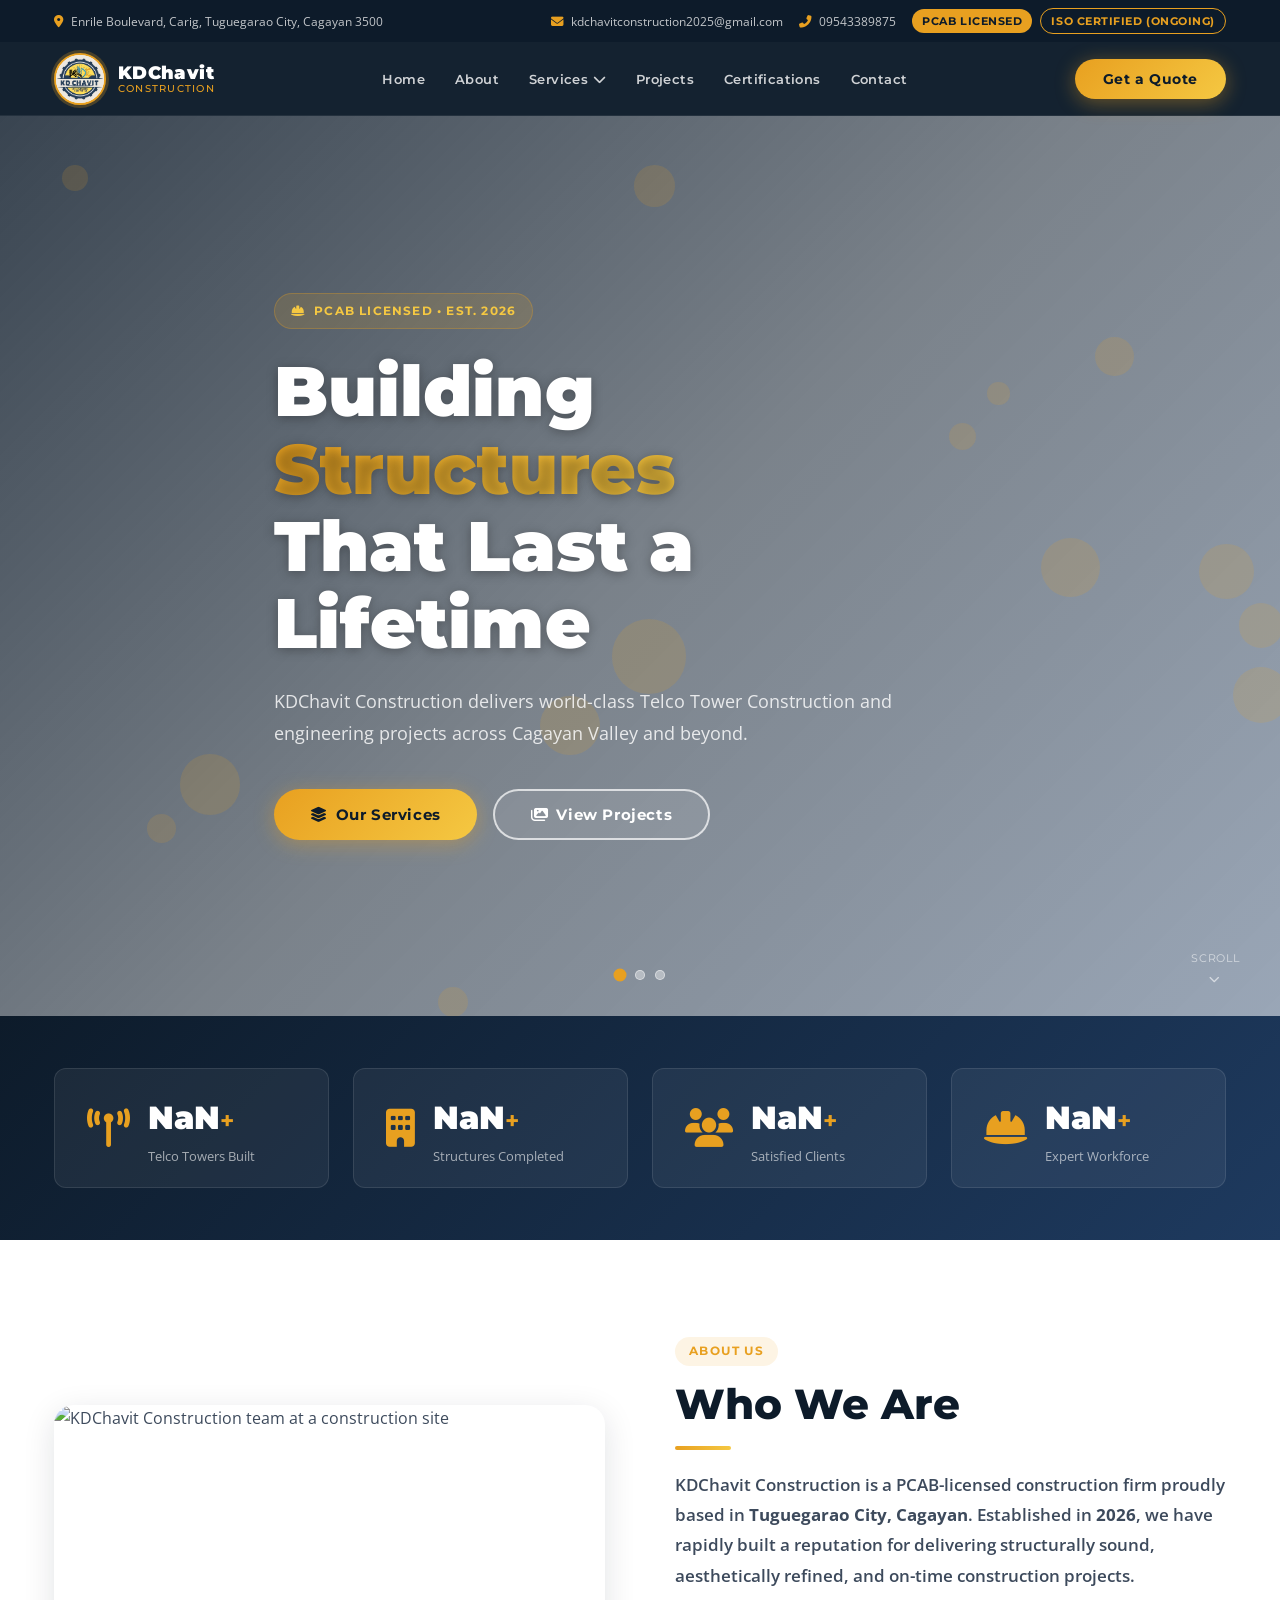
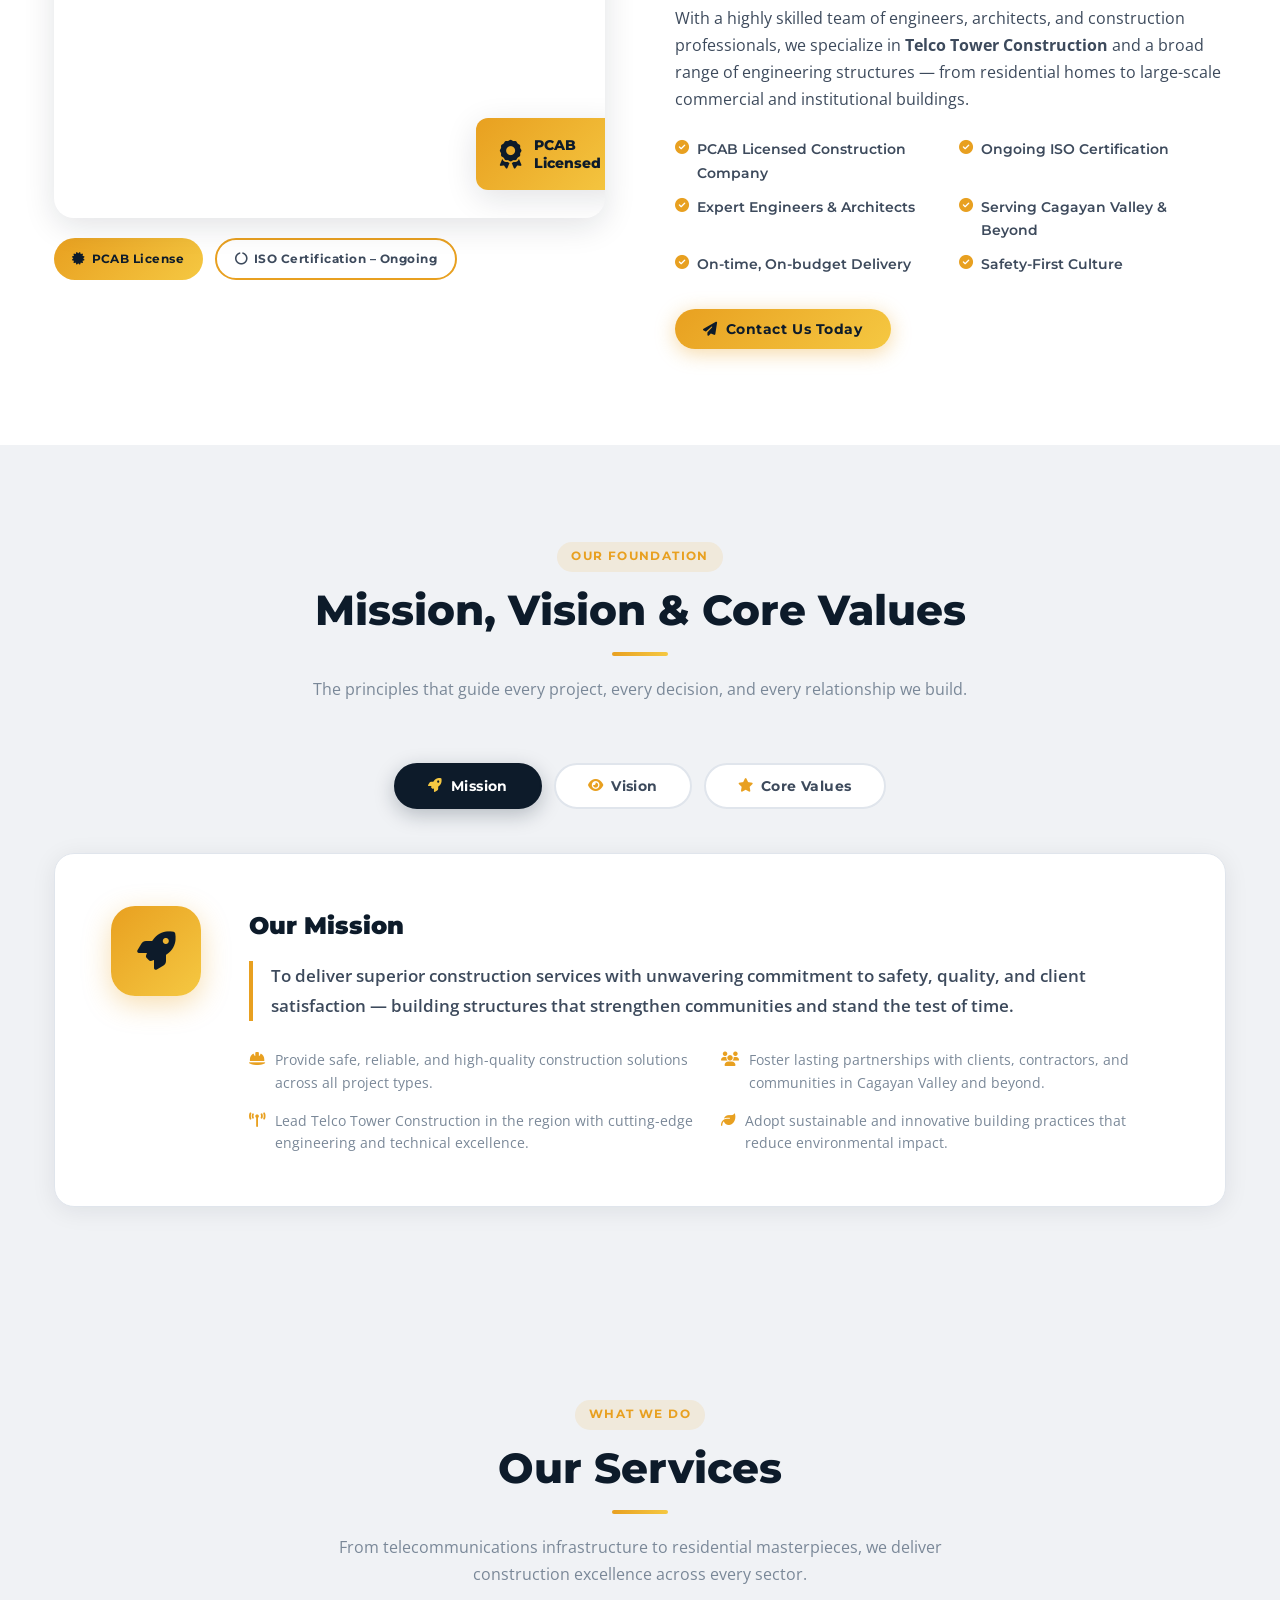
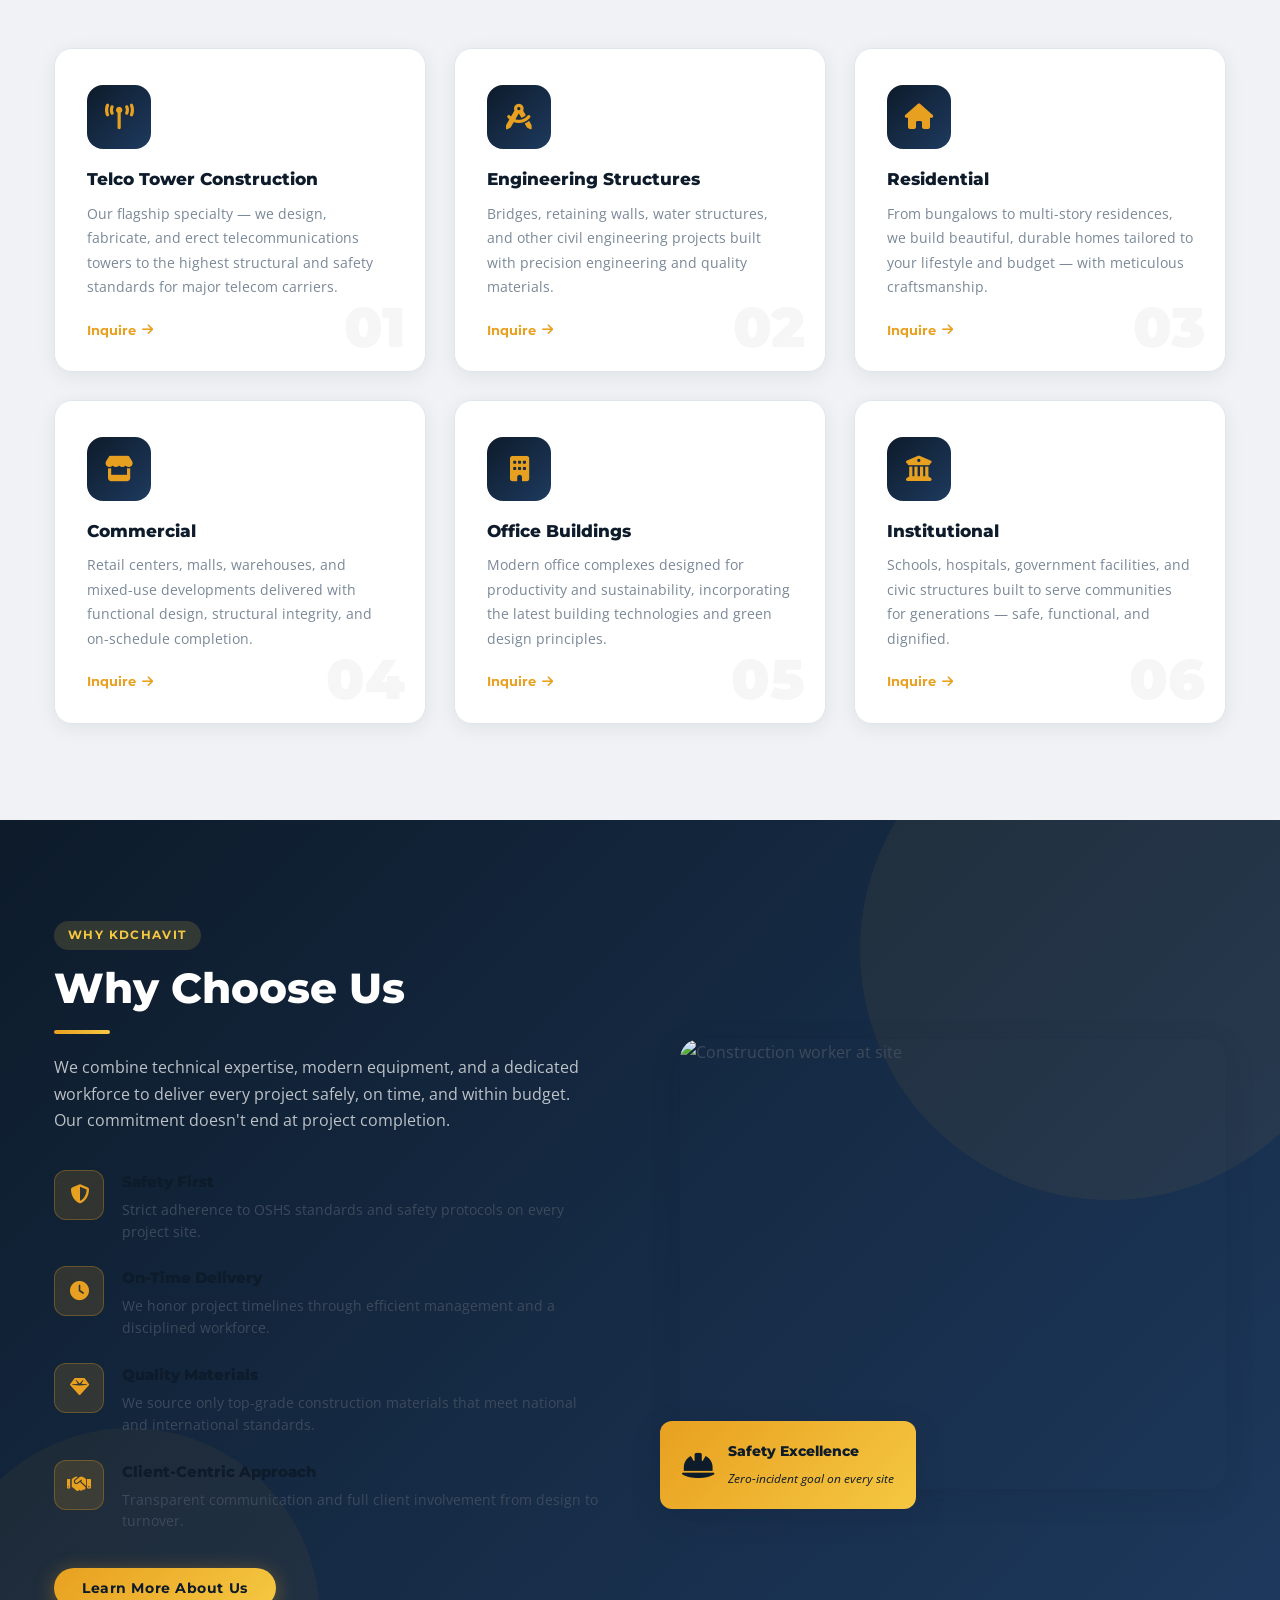
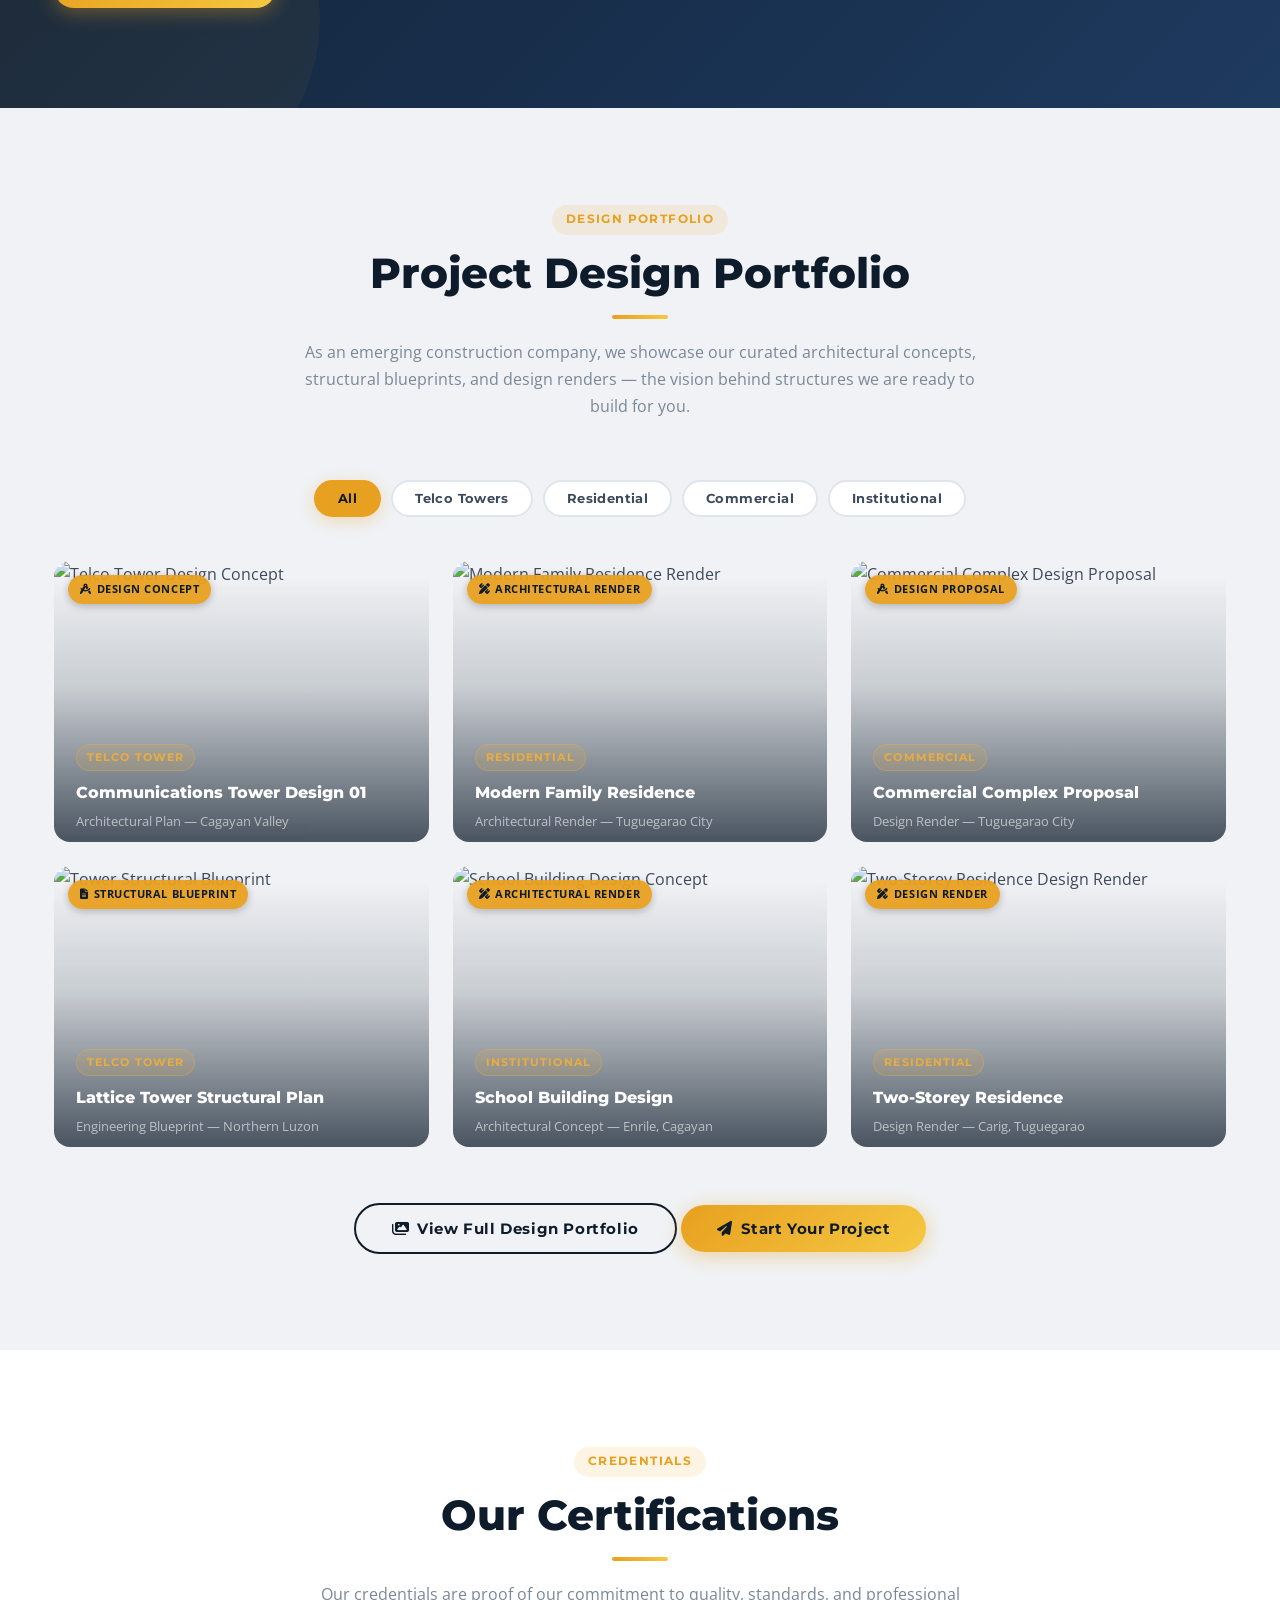
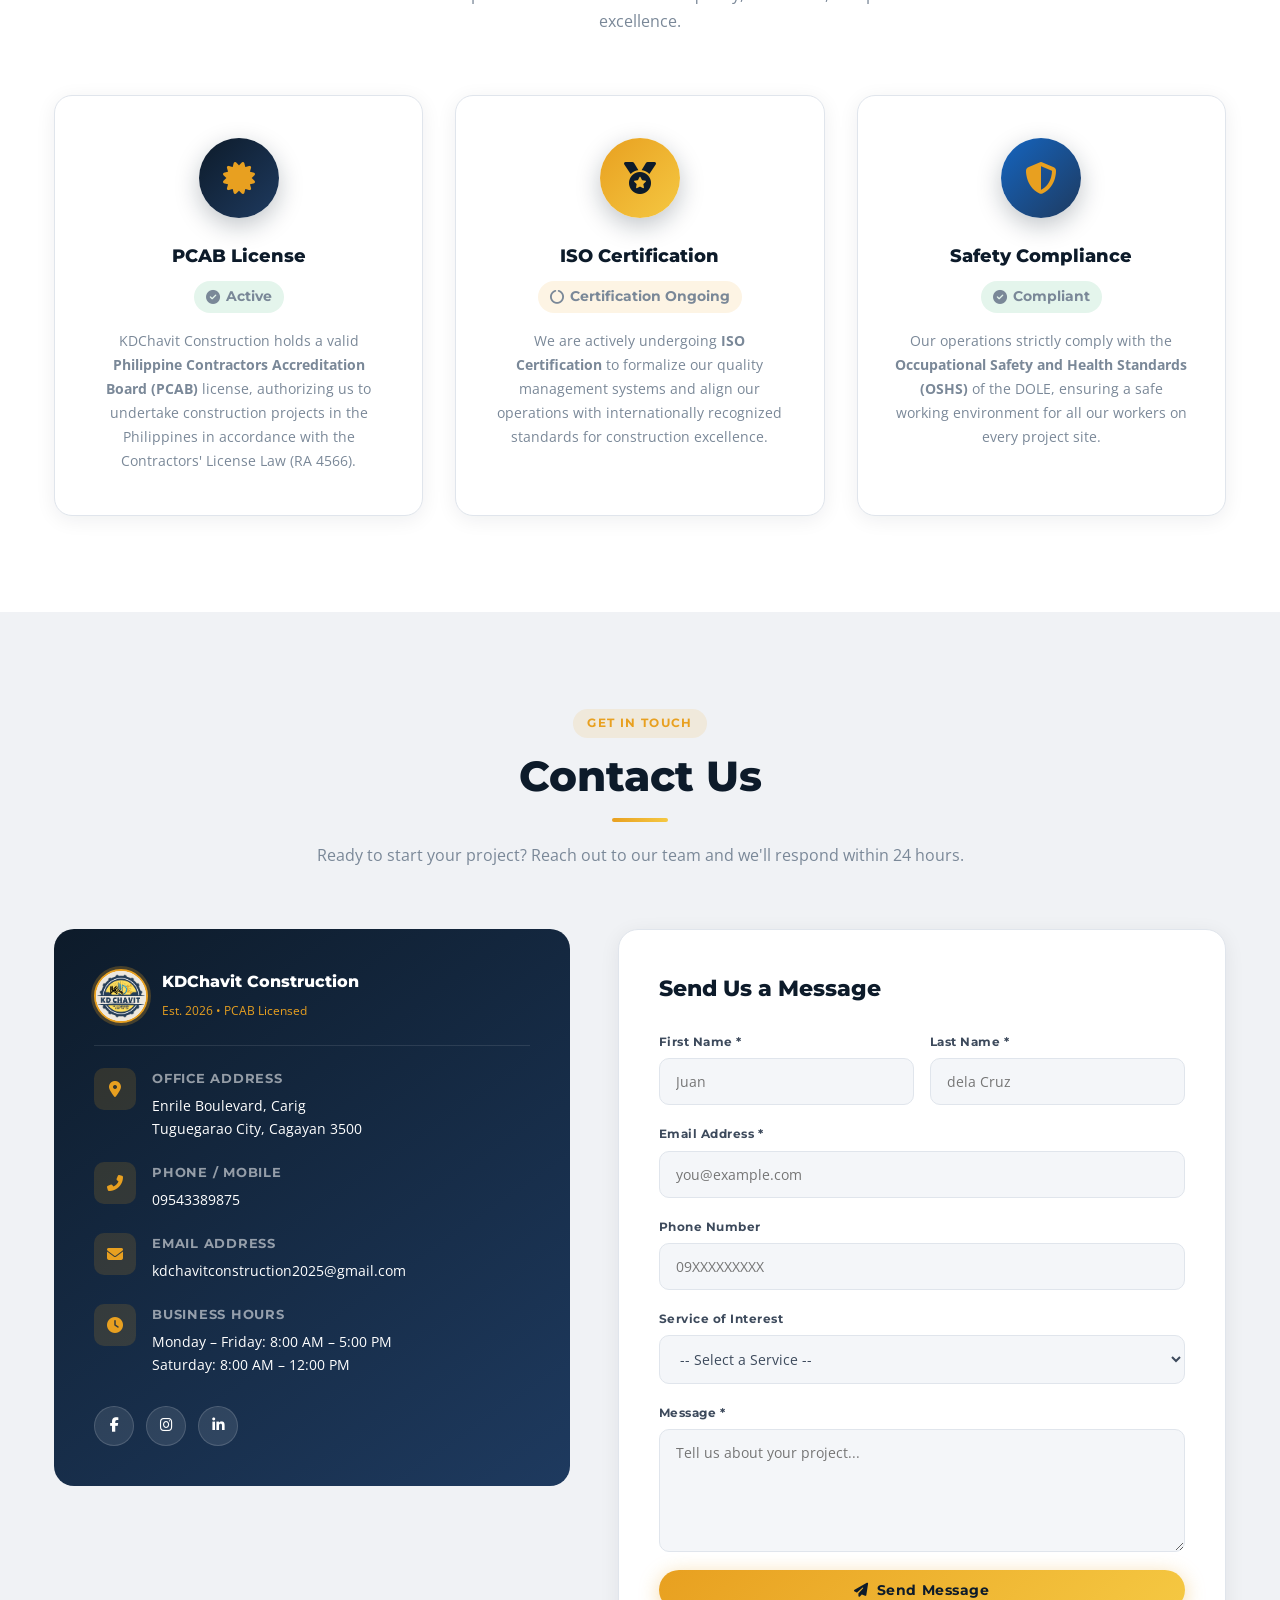
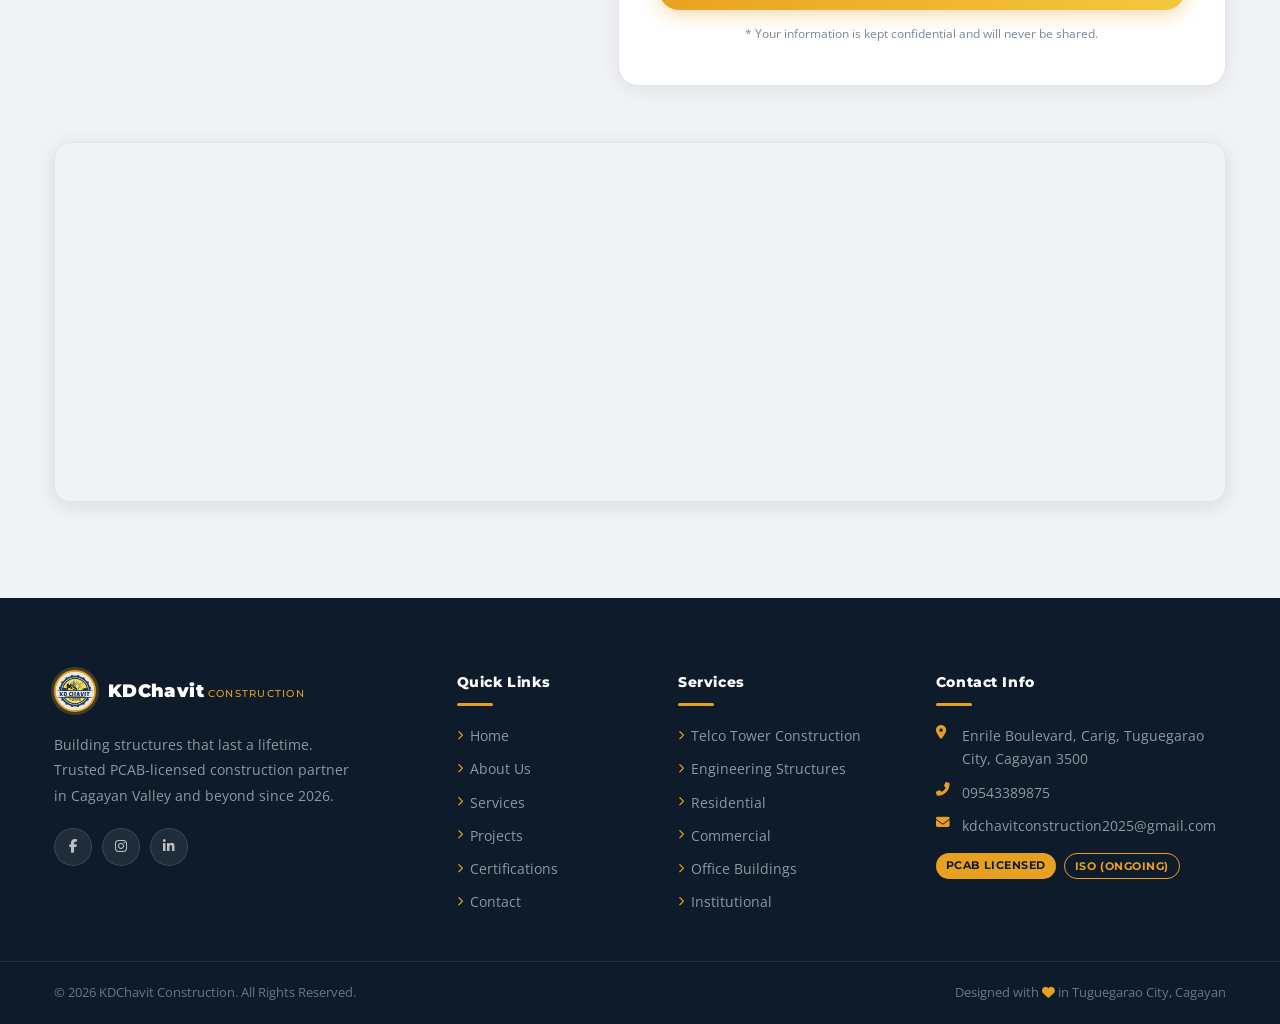
==== commit cd48e979: "Update stats data targets to #" ====
--- a/index.html
+++ b/index.html
@@ -187,28 +187,28 @@
       <div class="stats__item" data-aos="zoom-in" data-aos-delay="100">
         <i class="fas fa-broadcast-tower"></i>
         <div>
-          <span class="stats__num" data-target="-">0</span><span class="stats__suffix">+</span>
+          <span class="stats__num" data-target="#">0</span><span class="stats__suffix">+</span>
           <p>Telco Towers Built</p>
         </div>
       </div>
       <div class="stats__item" data-aos="zoom-in" data-aos-delay="200">
         <i class="fas fa-building"></i>
         <div>
-          <span class="stats__num" data-target="-">0</span><span class="stats__suffix">+</span>
+          <span class="stats__num" data-target="#">0</span><span class="stats__suffix">+</span>
           <p>Structures Completed</p>
         </div>
       </div>
       <div class="stats__item" data-aos="zoom-in" data-aos-delay="300">
         <i class="fas fa-users"></i>
         <div>
-          <span class="stats__num" data-target="-">0</span><span class="stats__suffix">+</span>
+          <span class="stats__num" data-target="#">0</span><span class="stats__suffix">+</span>
           <p>Satisfied Clients</p>
         </div>
       </div>
       <div class="stats__item" data-aos="zoom-in" data-aos-delay="400">
         <i class="fas fa-hard-hat"></i>
         <div>
-          <span class="stats__num" data-target="-">0</span><span class="stats__suffix">+</span>
+          <span class="stats__num" data-target="#">0</span><span class="stats__suffix">+</span>
           <p>Expert Workforce</p>
         </div>
       </div>
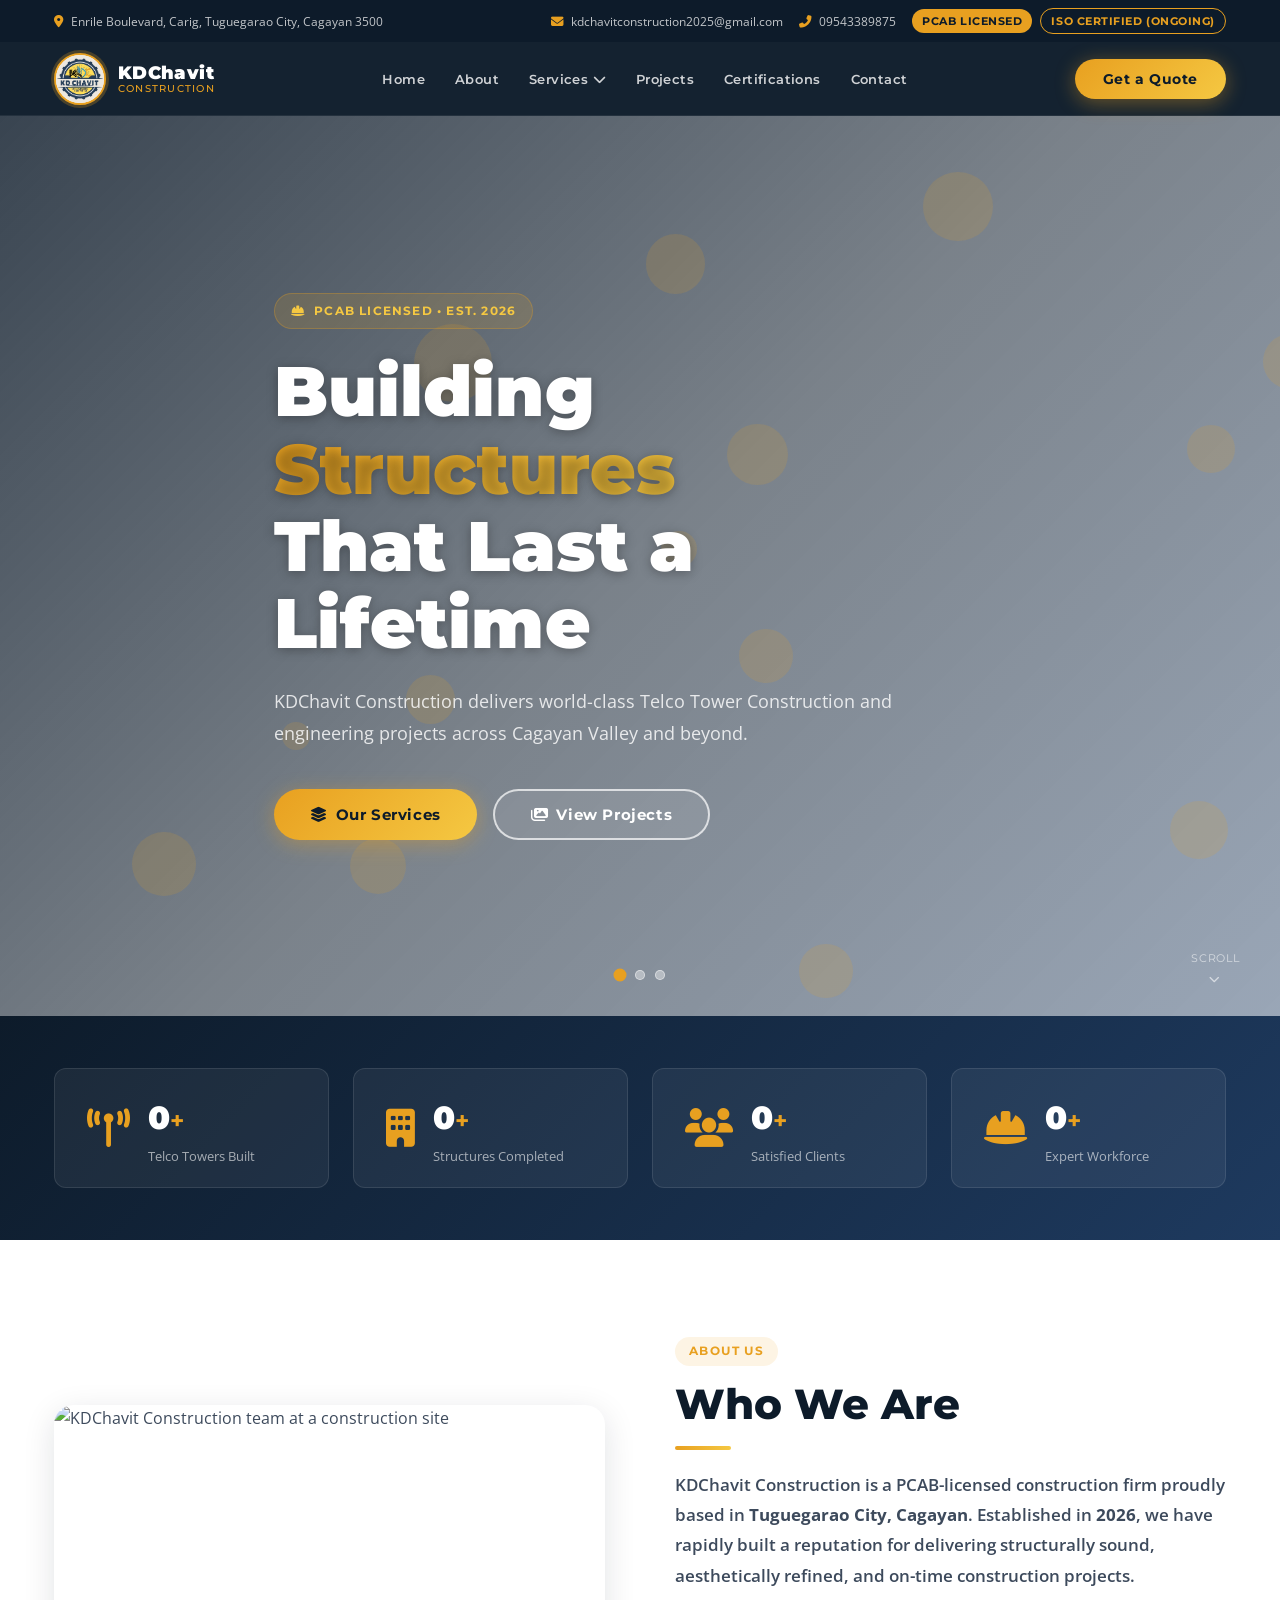
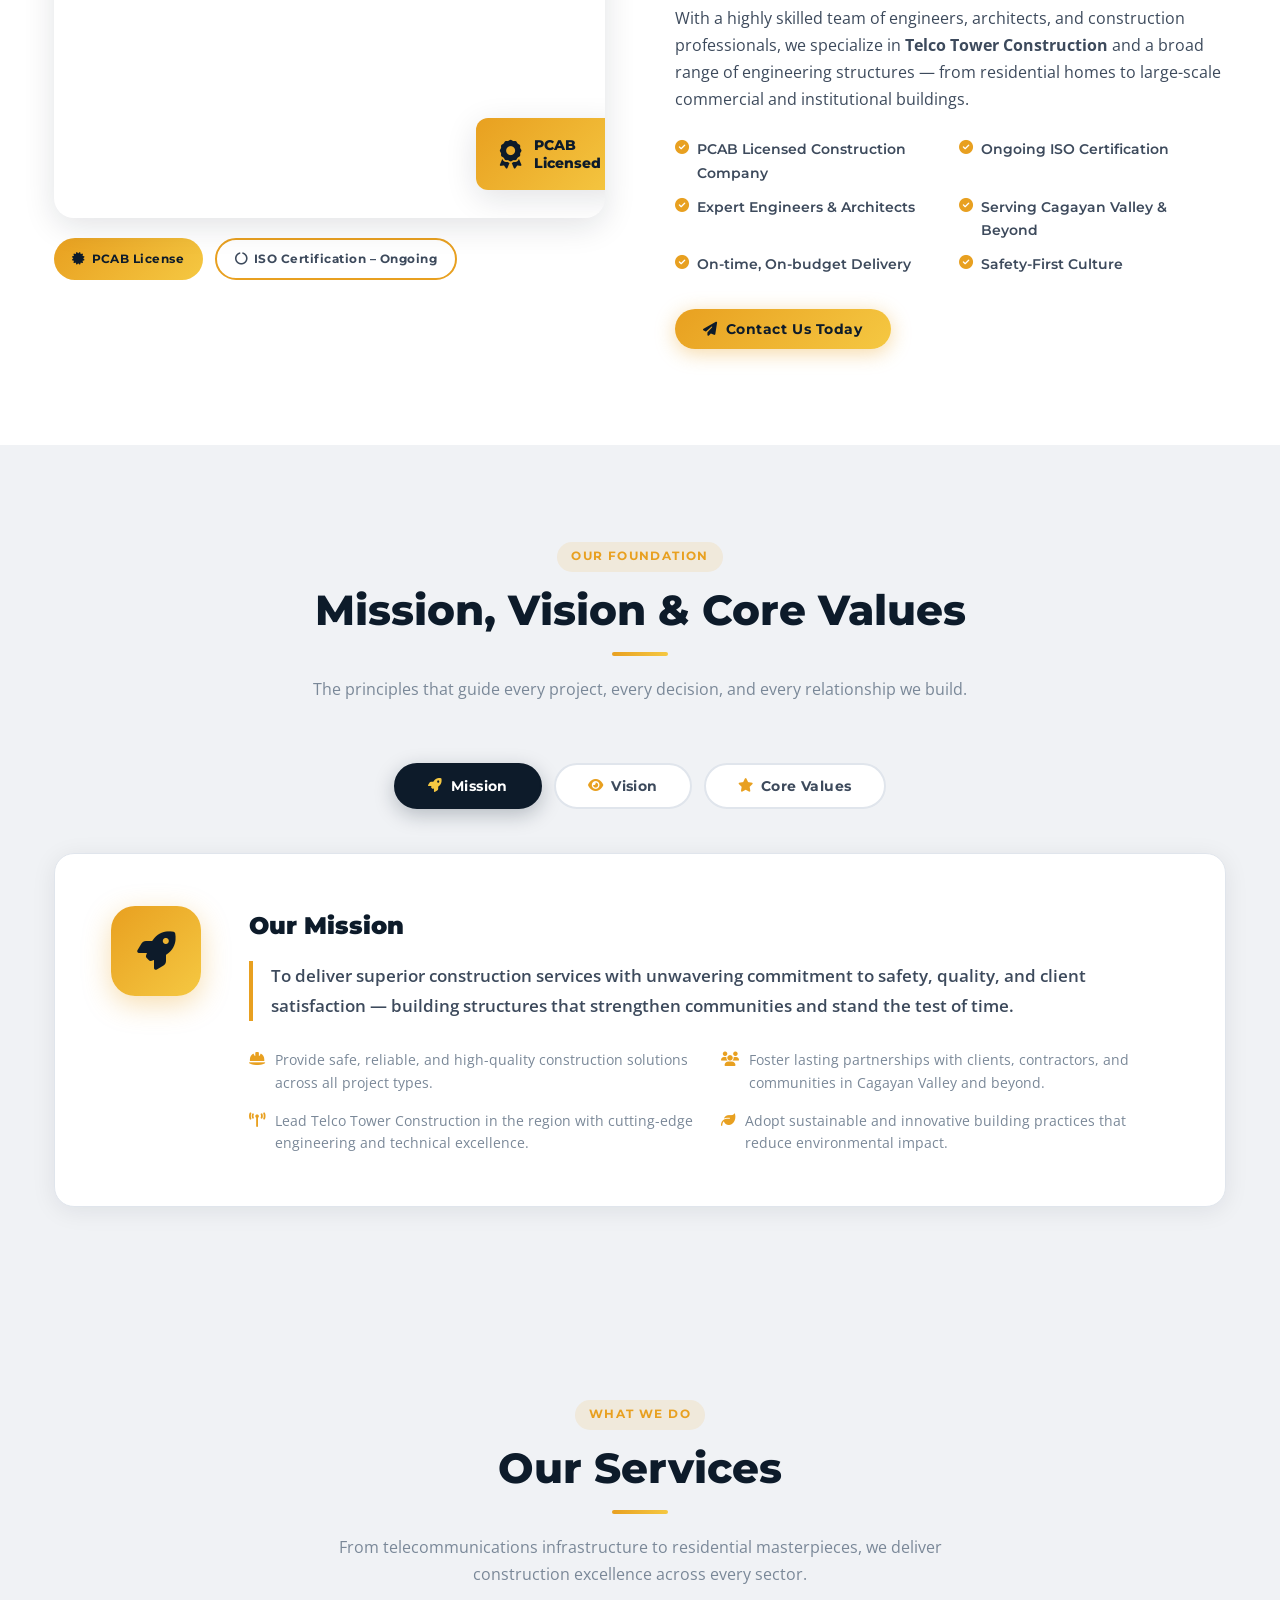
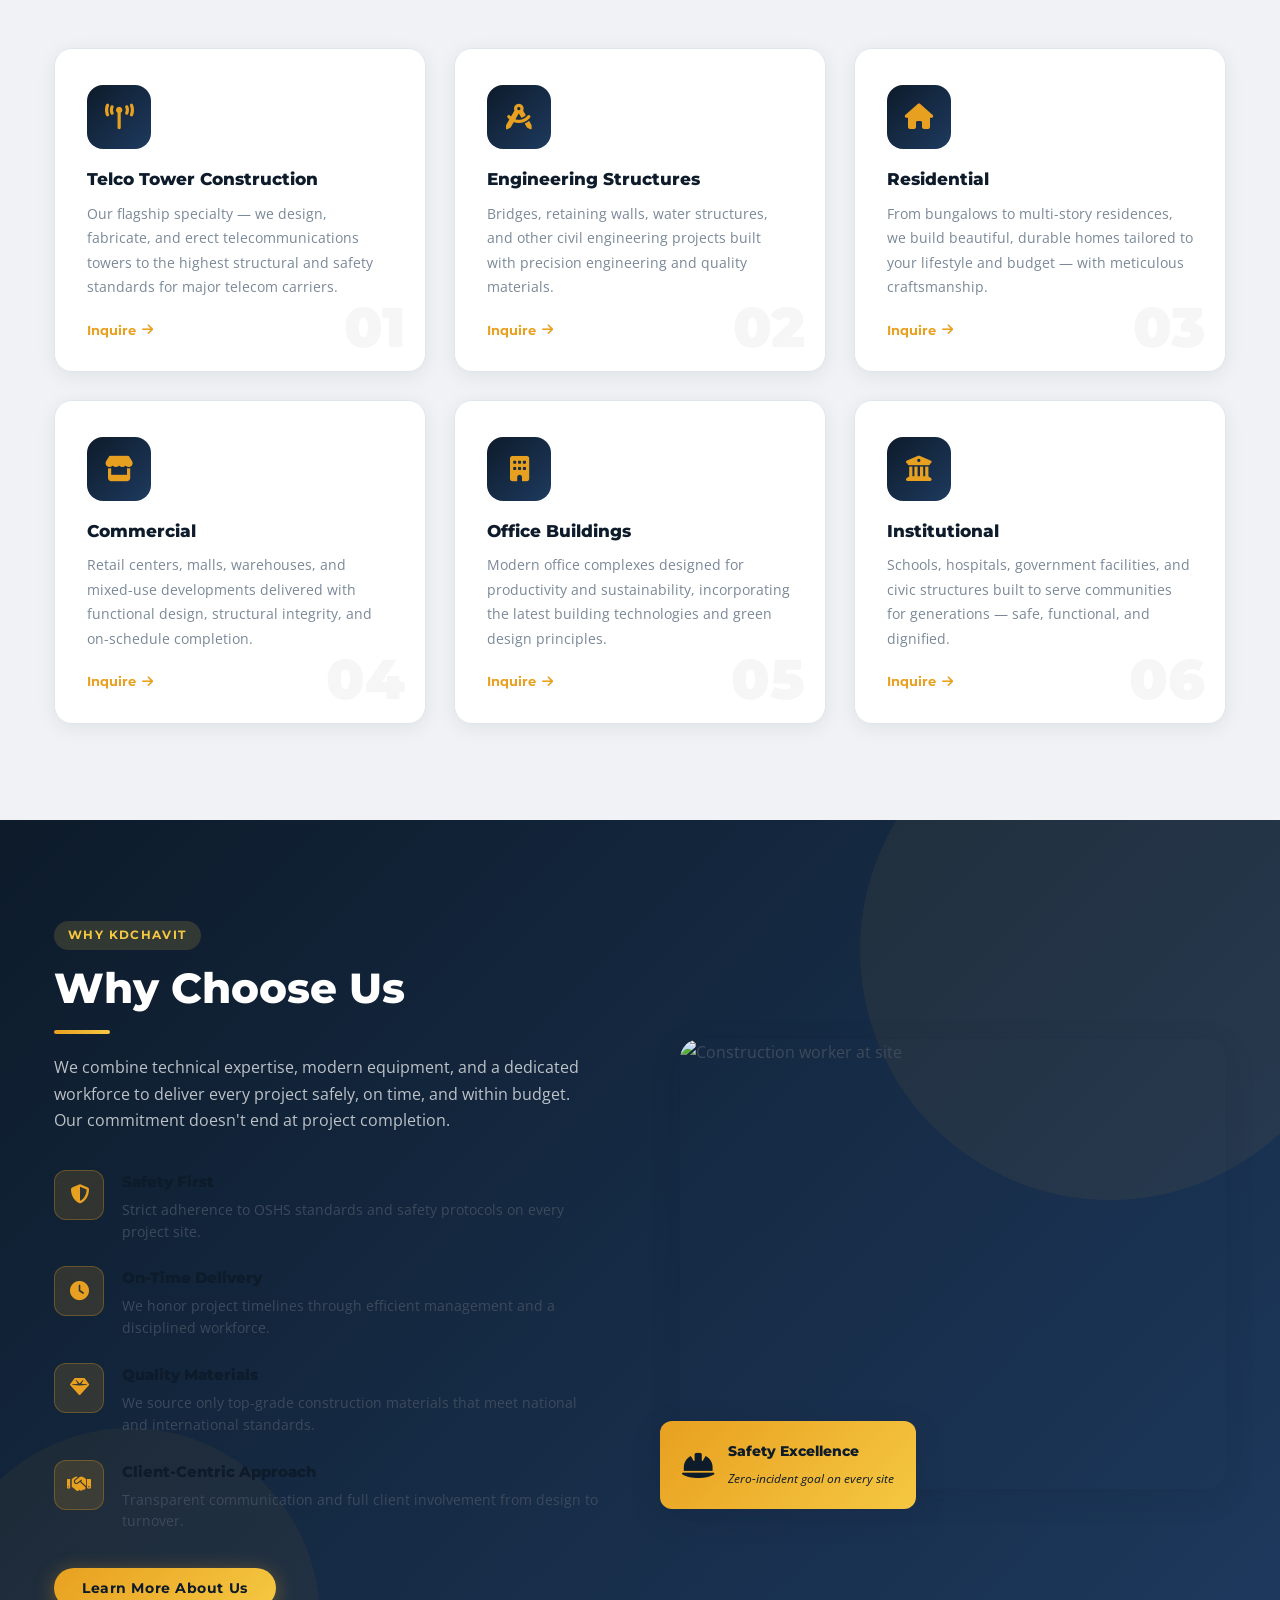
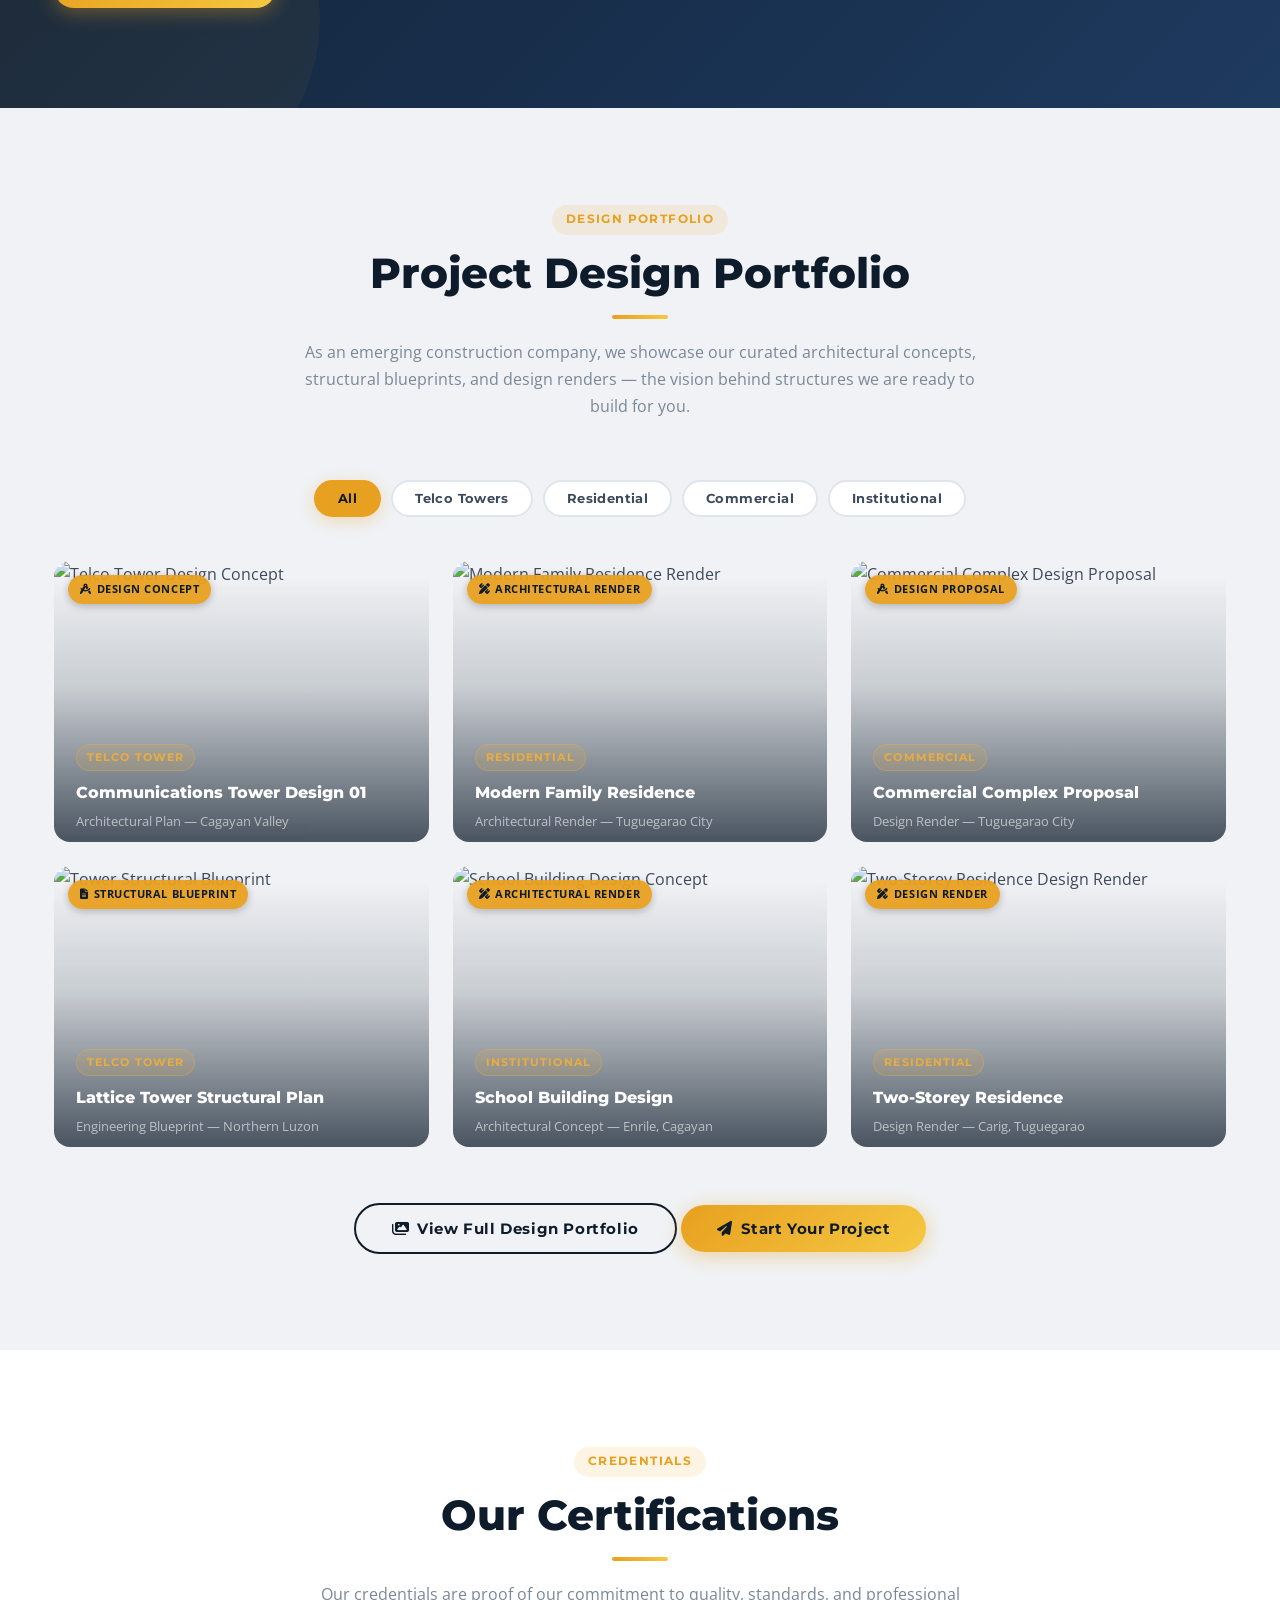
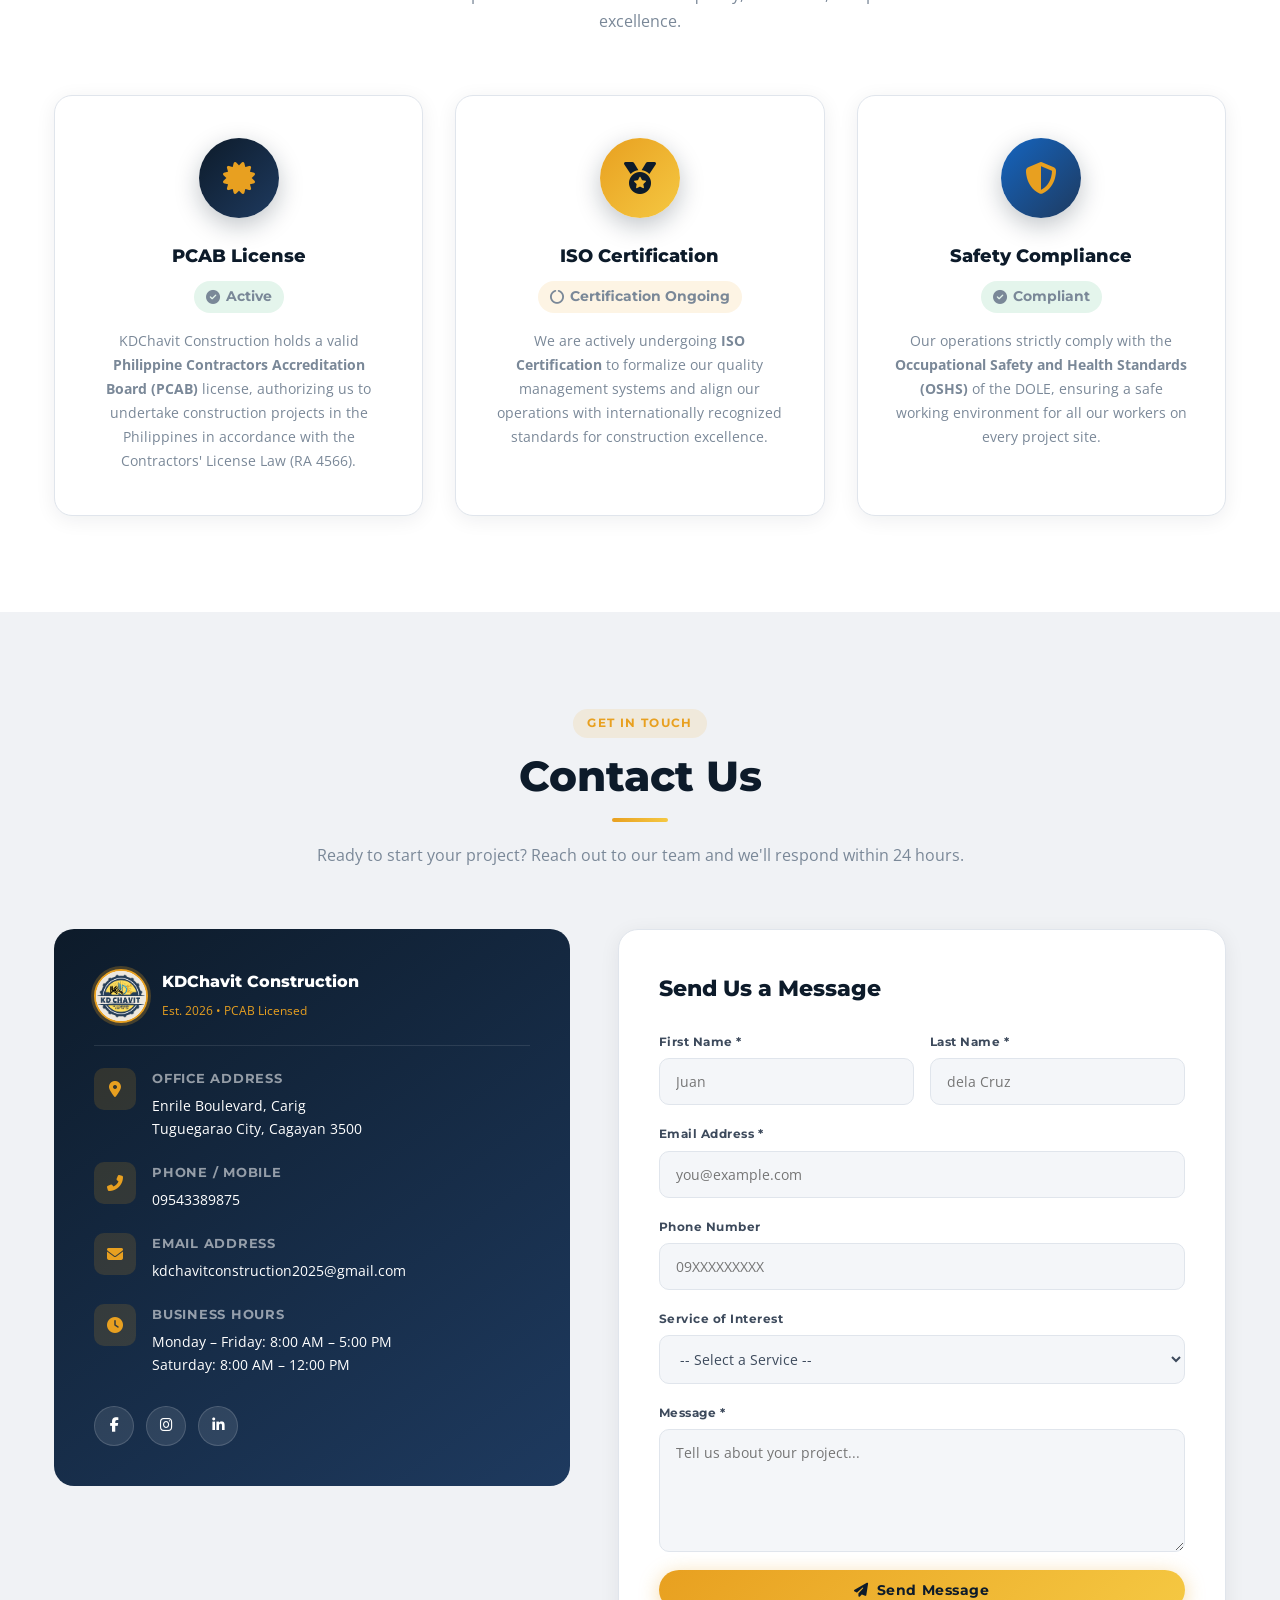
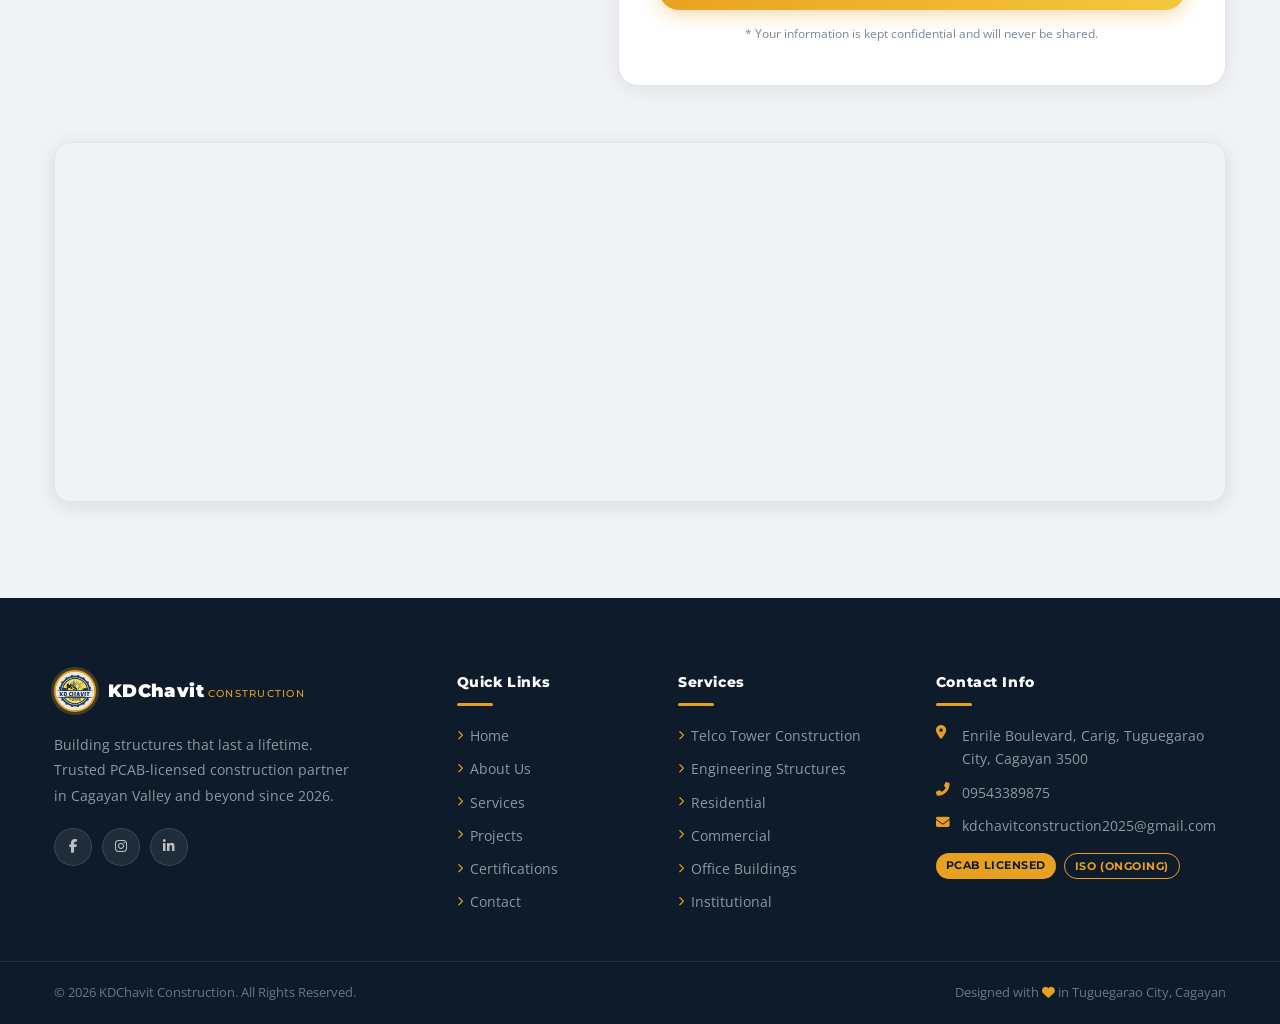
==== commit 03f56707: "Update stats data targets to 000" ====
--- a/index.html
+++ b/index.html
@@ -187,28 +187,28 @@
       <div class="stats__item" data-aos="zoom-in" data-aos-delay="100">
         <i class="fas fa-broadcast-tower"></i>
         <div>
-          <span class="stats__num" data-target="#">0</span><span class="stats__suffix">+</span>
+          <span class="stats__num" data-target="000">0</span><span class="stats__suffix">+</span>
           <p>Telco Towers Built</p>
         </div>
       </div>
       <div class="stats__item" data-aos="zoom-in" data-aos-delay="200">
         <i class="fas fa-building"></i>
         <div>
-          <span class="stats__num" data-target="#">0</span><span class="stats__suffix">+</span>
+          <span class="stats__num" data-target="000">0</span><span class="stats__suffix">+</span>
           <p>Structures Completed</p>
         </div>
       </div>
       <div class="stats__item" data-aos="zoom-in" data-aos-delay="300">
         <i class="fas fa-users"></i>
         <div>
-          <span class="stats__num" data-target="#">0</span><span class="stats__suffix">+</span>
+          <span class="stats__num" data-target="000">0</span><span class="stats__suffix">+</span>
           <p>Satisfied Clients</p>
         </div>
       </div>
       <div class="stats__item" data-aos="zoom-in" data-aos-delay="400">
         <i class="fas fa-hard-hat"></i>
         <div>
-          <span class="stats__num" data-target="#">0</span><span class="stats__suffix">+</span>
+          <span class="stats__num" data-target="000">0</span><span class="stats__suffix">+</span>
           <p>Expert Workforce</p>
         </div>
       </div>
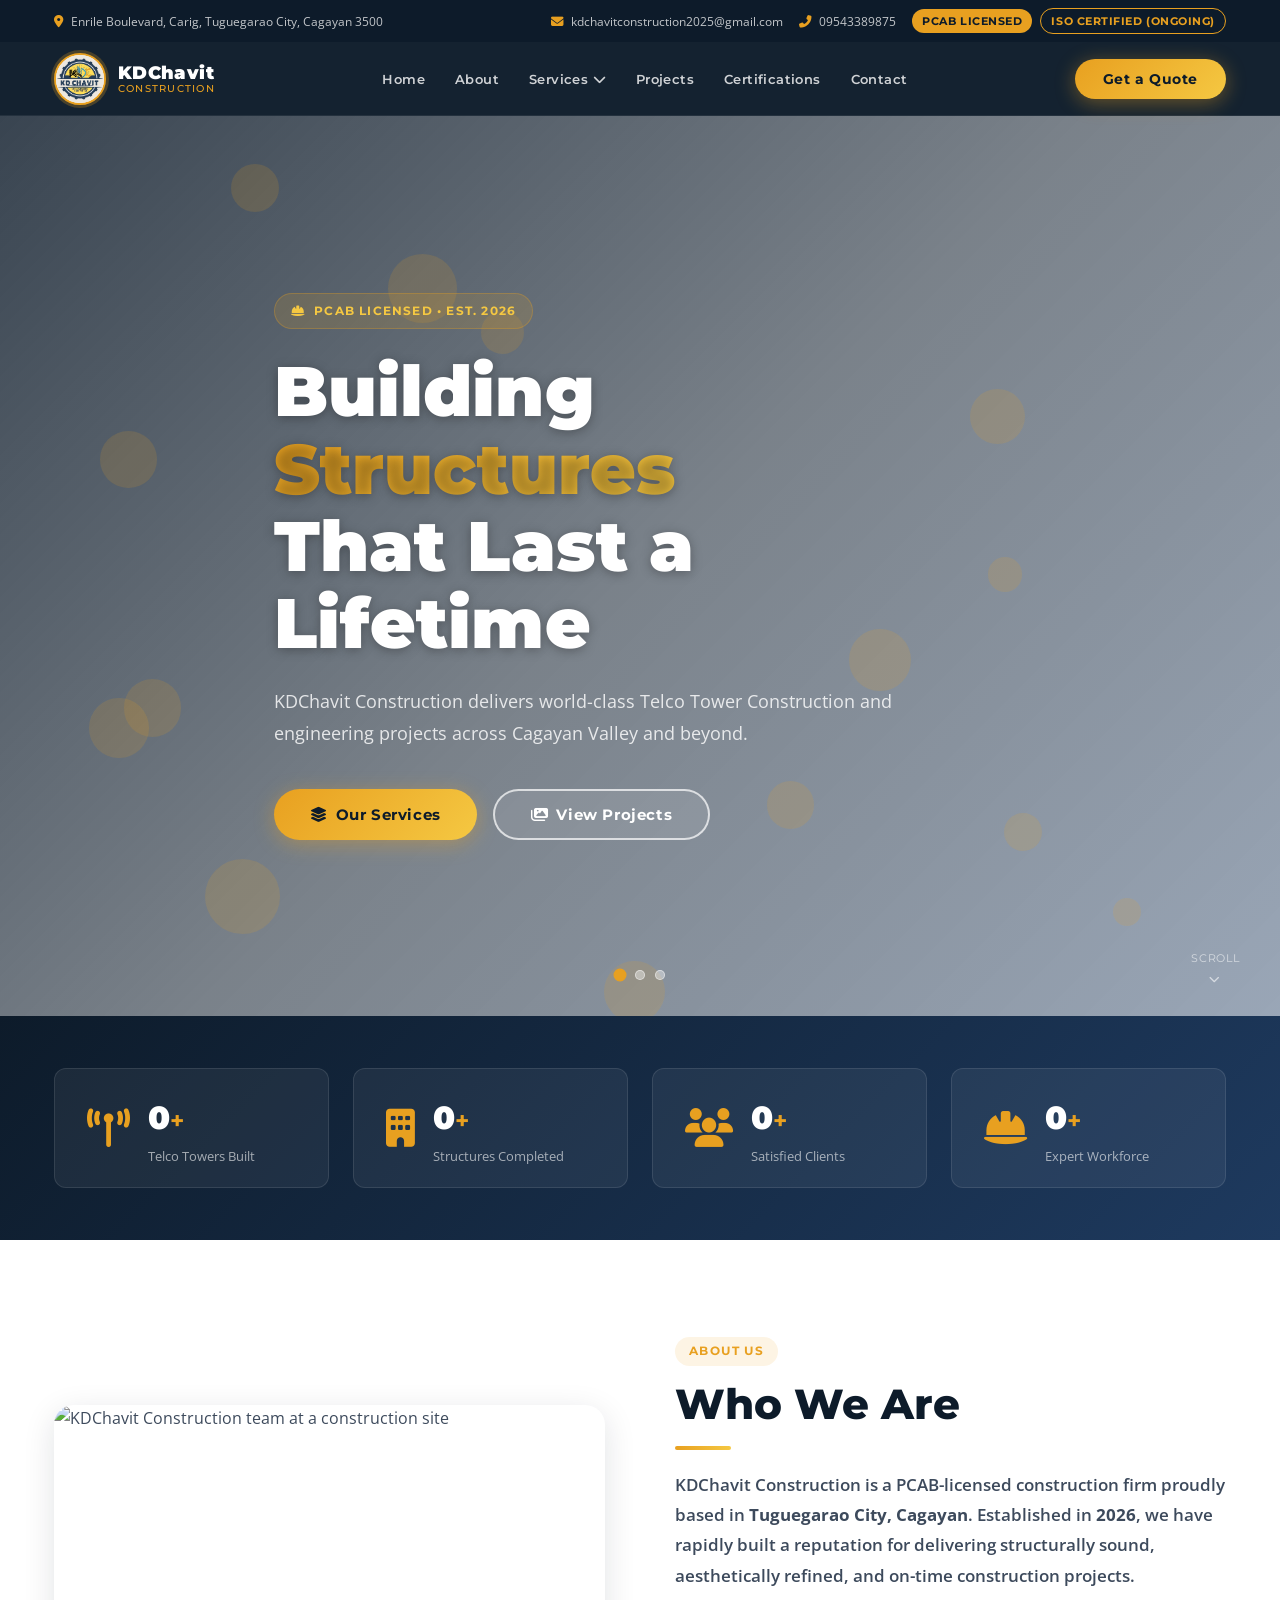
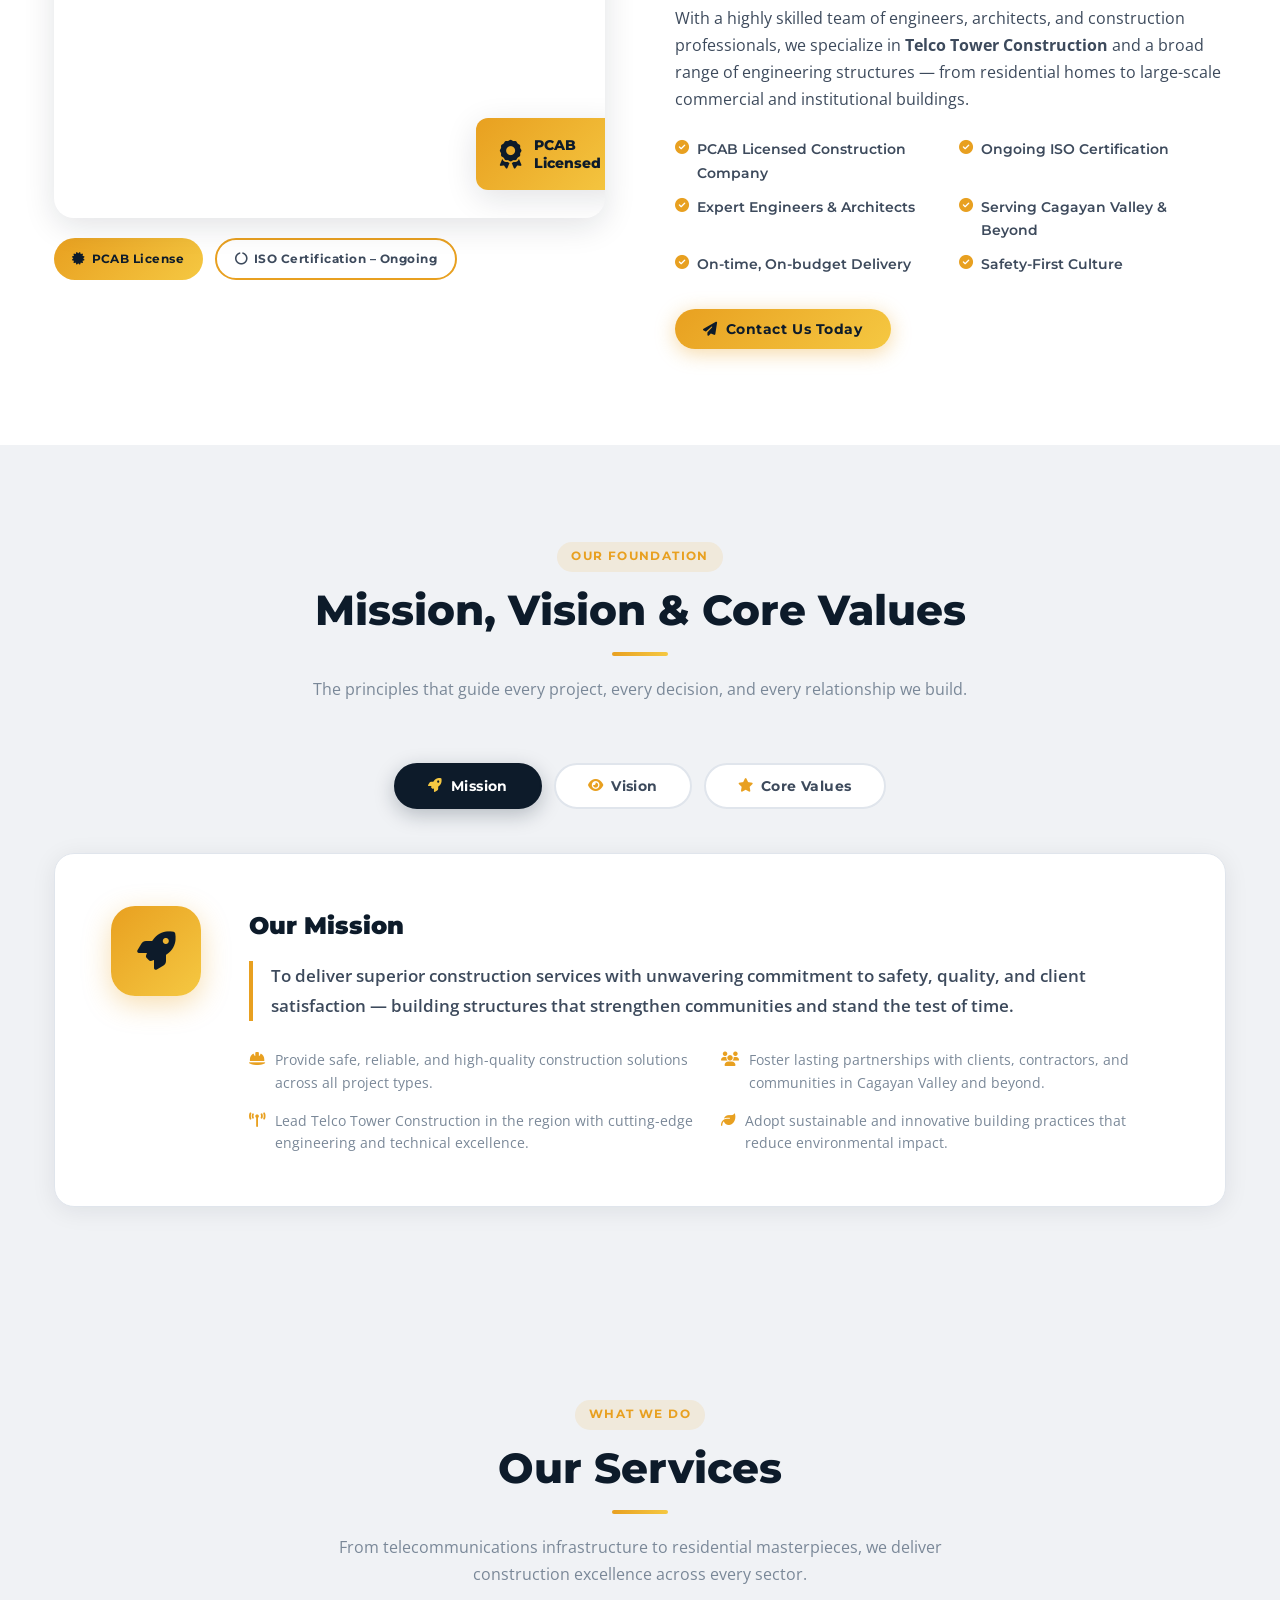
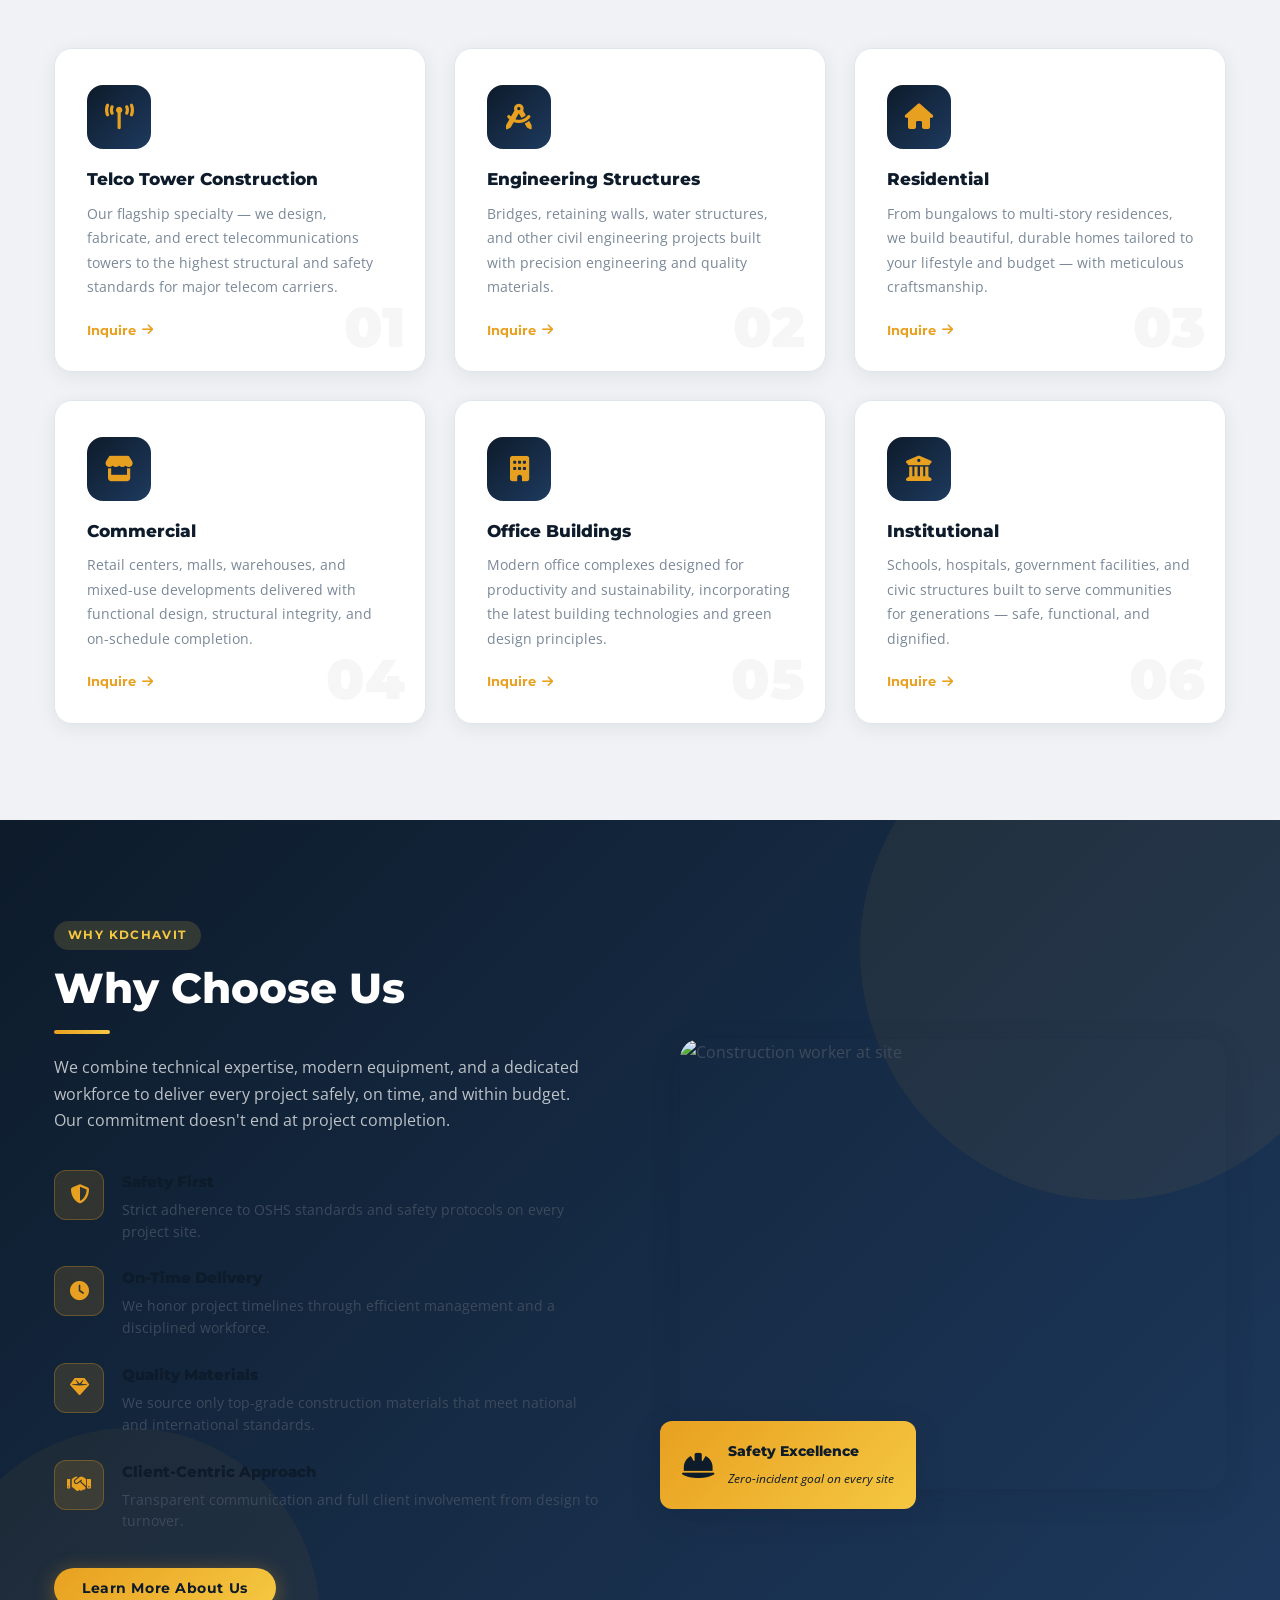
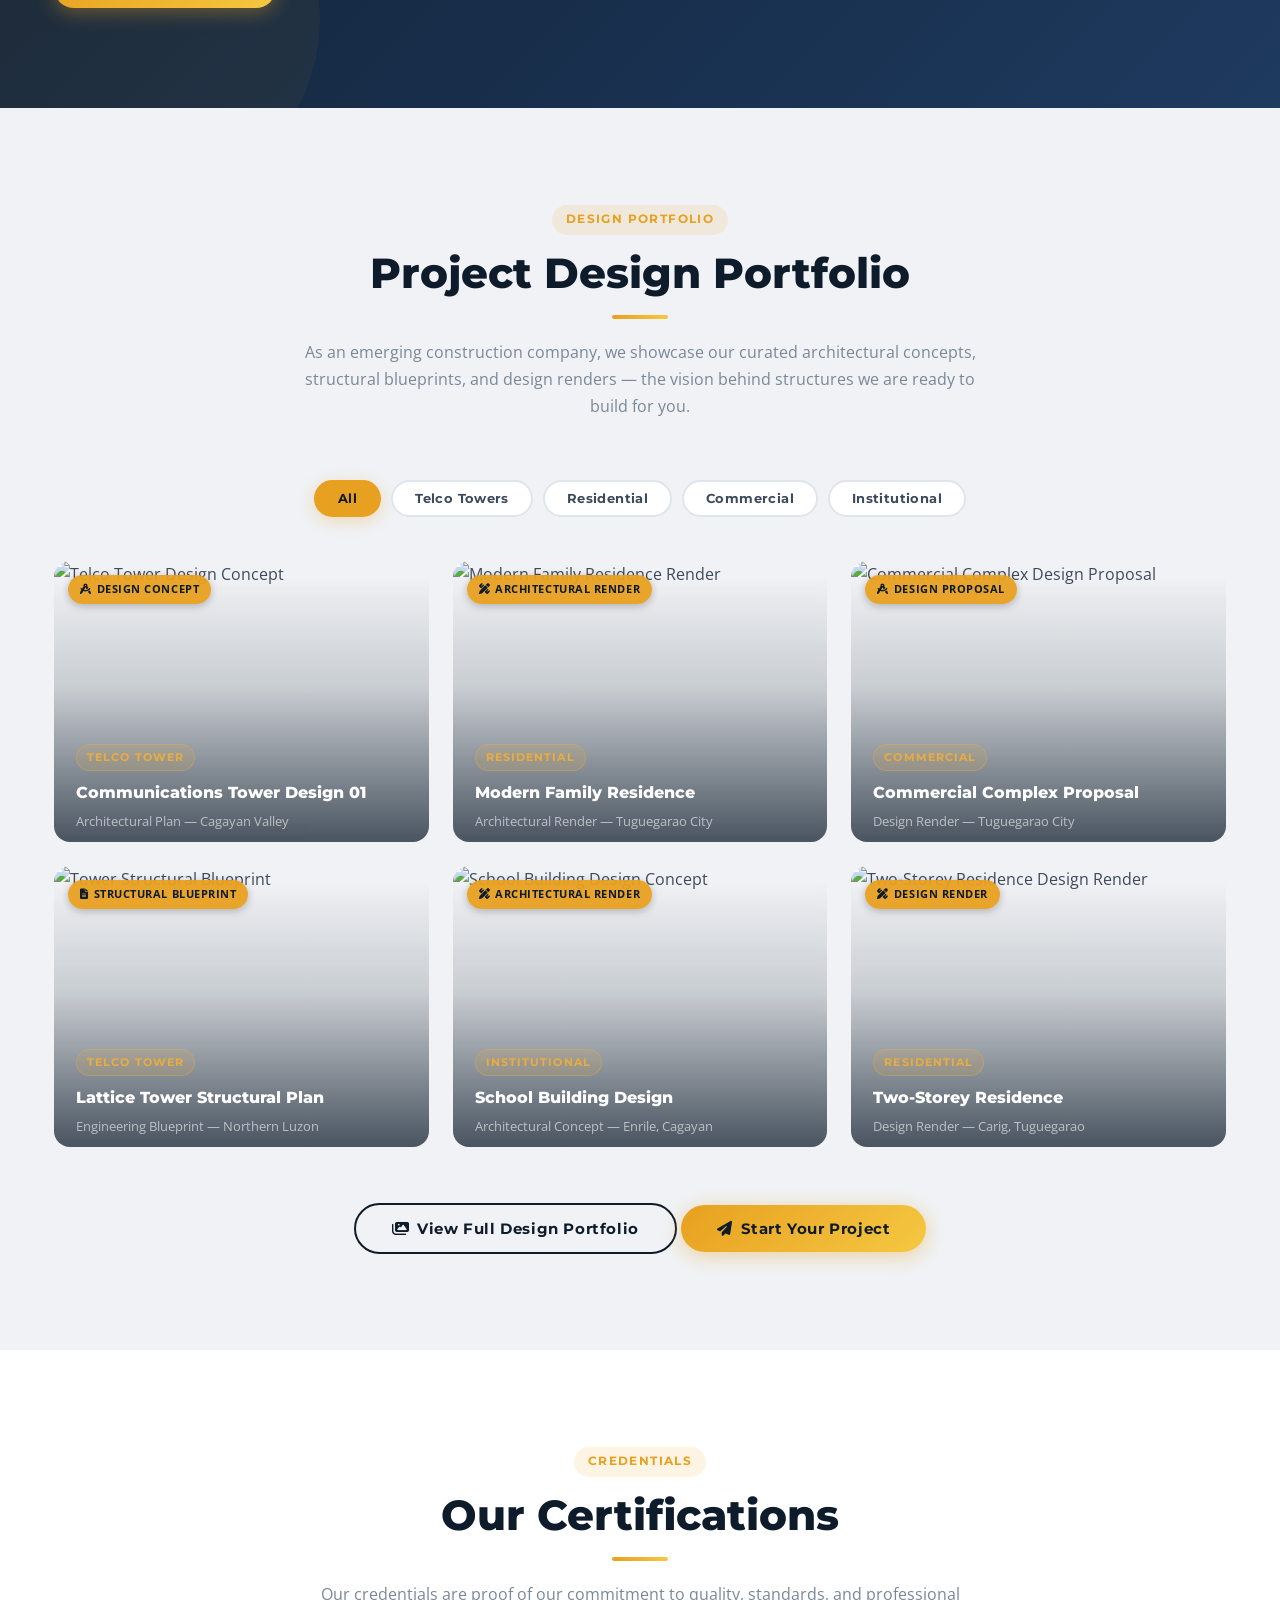
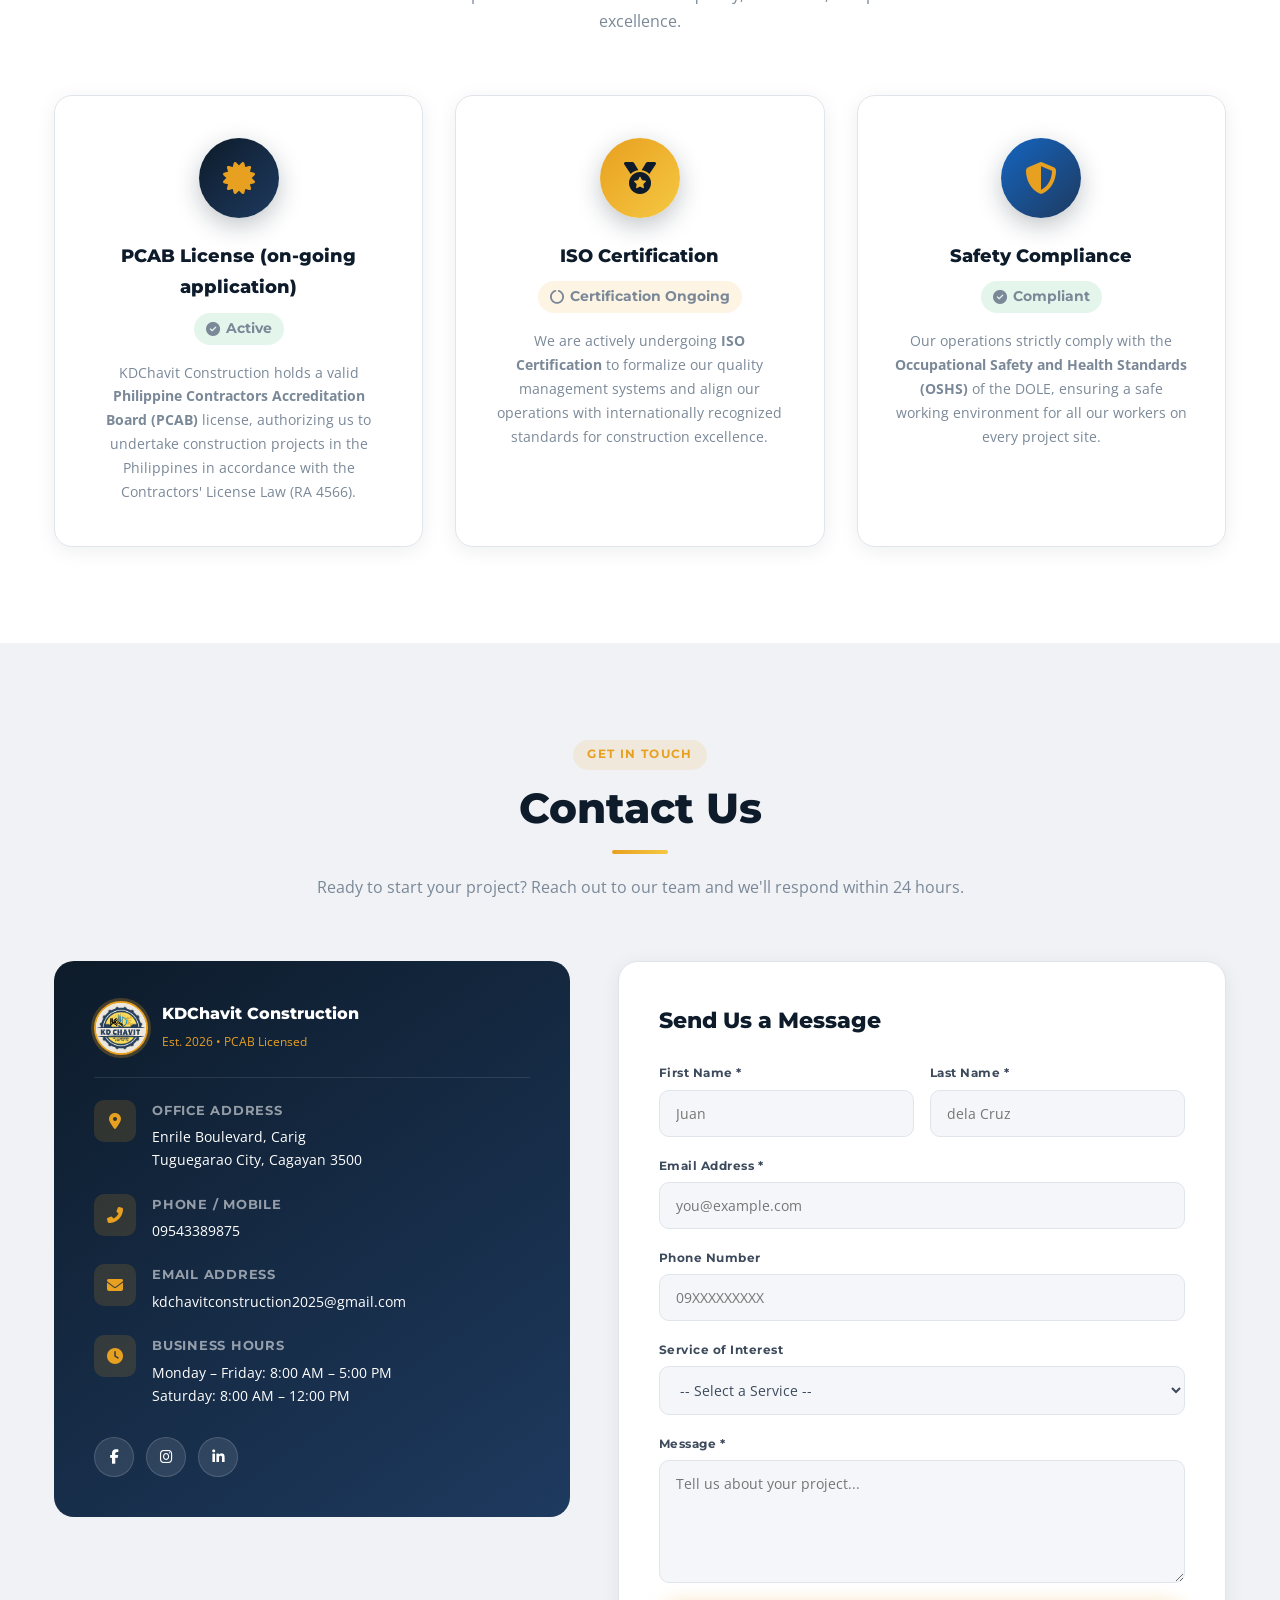
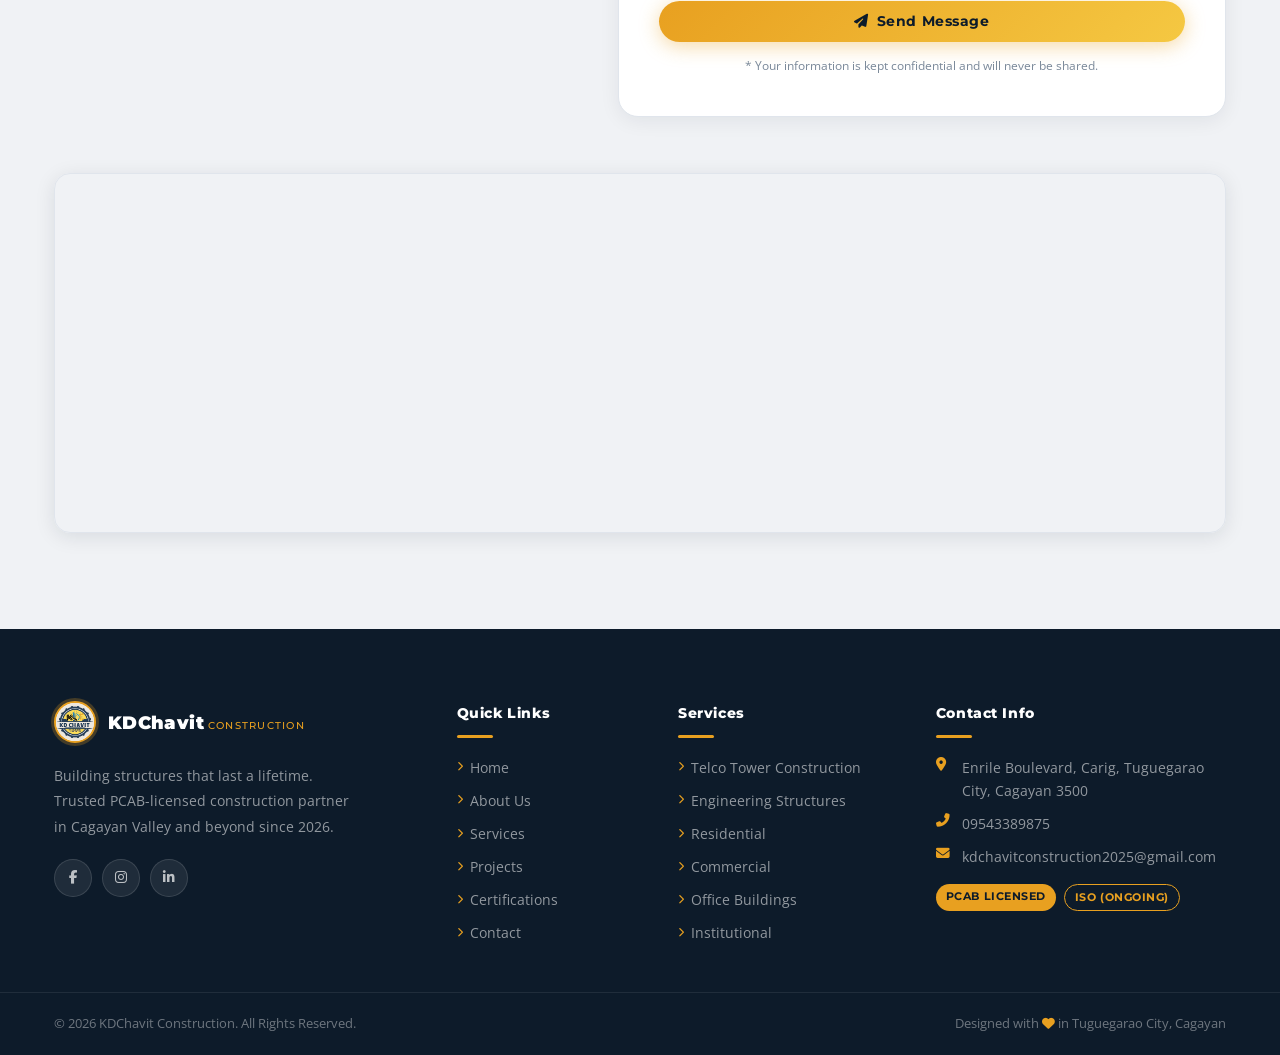
==== commit 6dee2c94: "Modify meta tags for PCAB application status Updated meta descriptions to reflect ongoing PCAB appli" ====
--- a/index.html
+++ b/index.html
@@ -3,11 +3,11 @@
 <head>
   <meta charset="UTF-8" />
   <meta name="viewport" content="width=device-width, initial-scale=1.0" />
-  <meta name="description" content="KDChavit Construction – PCAB-licensed construction company in Tuguegarao City specializing in Telco Tower Construction, engineering structures, residential, commercial, office and institutional projects." />
+  <meta name="description" content="KDChavit Construction – PCAB-licensed (on-going application) construction company in Tuguegarao City specializing in Telco Tower Construction, engineering structures, residential, commercial, office and institutional projects." />
   <meta name="keywords" content="KDChavit Construction, Tuguegarao, Cagayan, Telco Tower, PCAB, construction company, engineering, residential, commercial" />
   <meta name="author" content="KDChavit Construction" />
   <meta property="og:title" content="KDChavit Construction | Building Excellence" />
-  <meta property="og:description" content="PCAB-licensed construction company specializing in Telco Tower Construction and engineering structures in Cagayan Valley." />
+  <meta property="og:description" content="PCAB-licensed (on-going application) construction company specializing in Telco Tower Construction and engineering structures in Cagayan Valley." />
   <meta property="og:type" content="website" />
   <meta property="og:url" content="https://www.kdchavitconstruction.com/" />
   <link rel="canonical" href="https://www.kdchavitconstruction.com/" />
@@ -651,7 +651,7 @@
             <i class="fas fa-certificate"></i>
           </div>
           <div class="cert-card__body">
-            <h3>PCAB License</h3>
+            <h3>PCAB License (on-going application)</h3>
             <p class="cert-card__status cert-card__status--active">
               <i class="fas fa-check-circle"></i> Active
             </p>
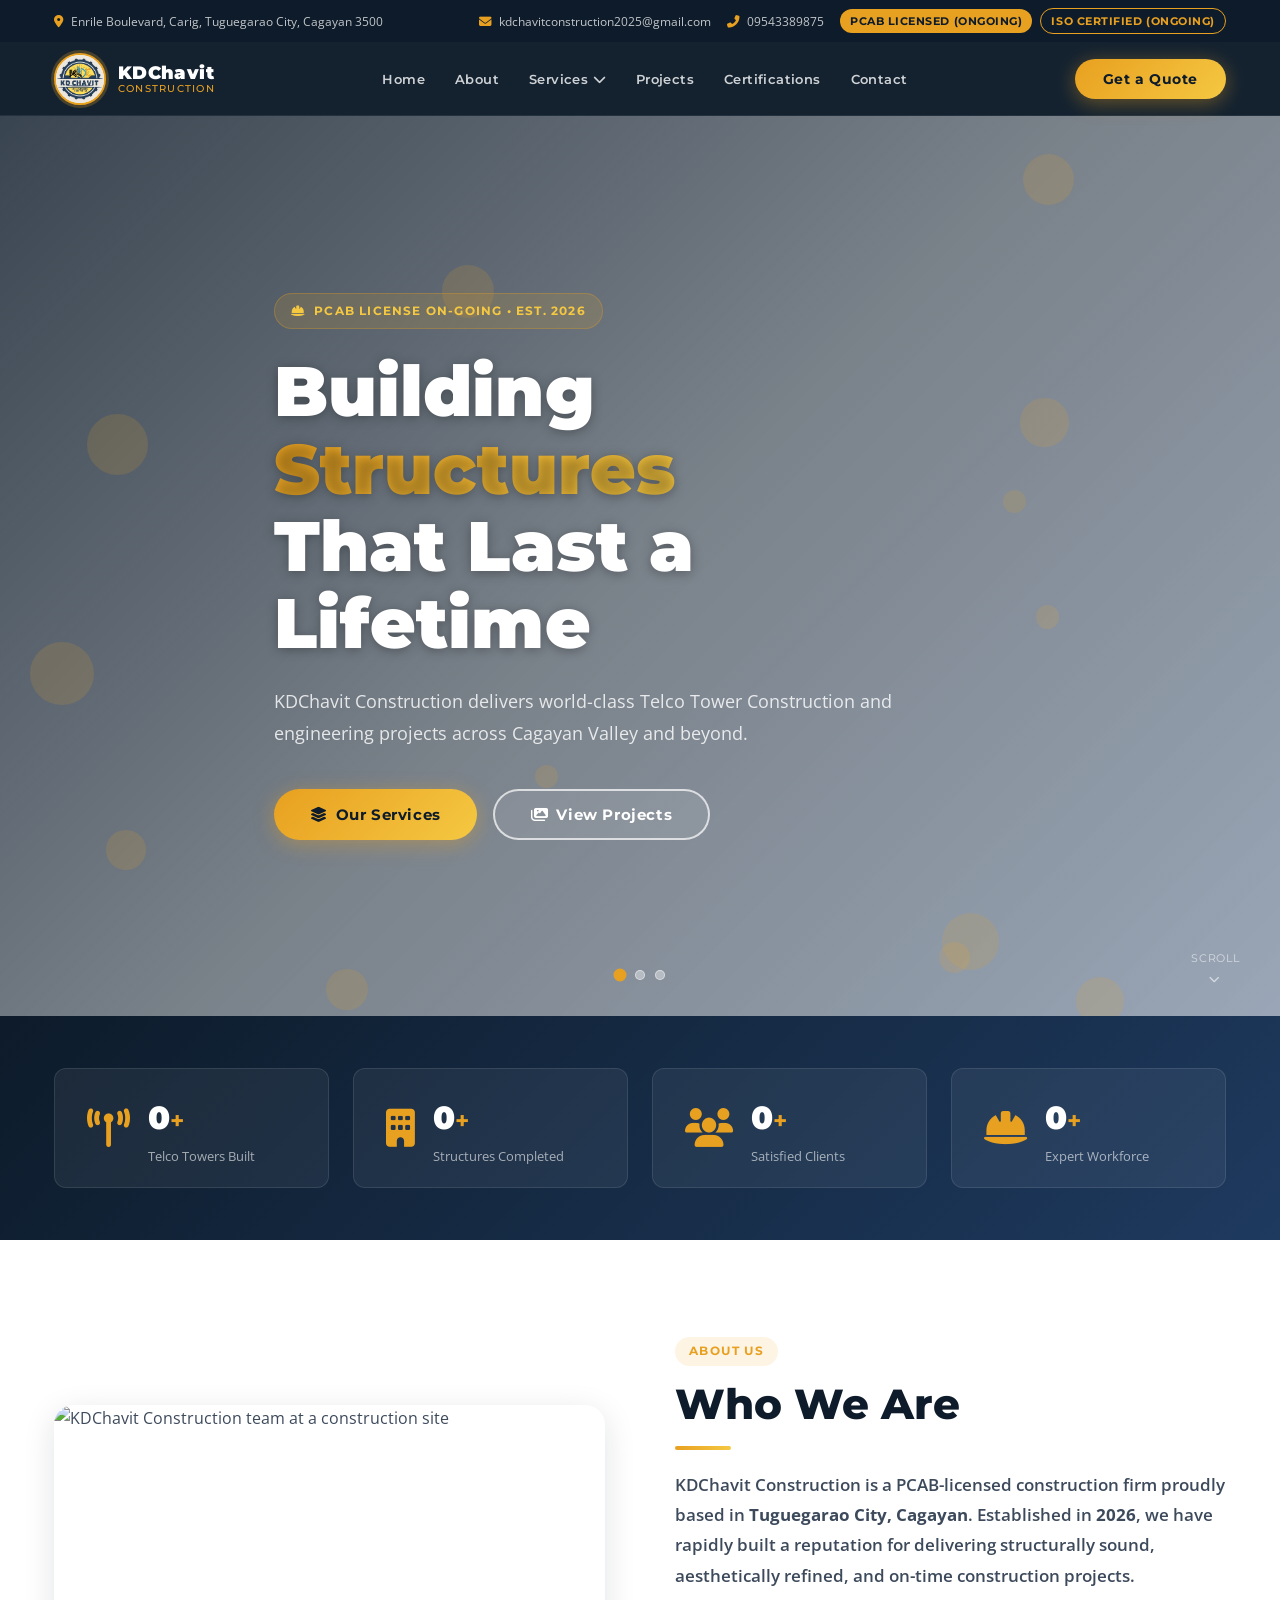
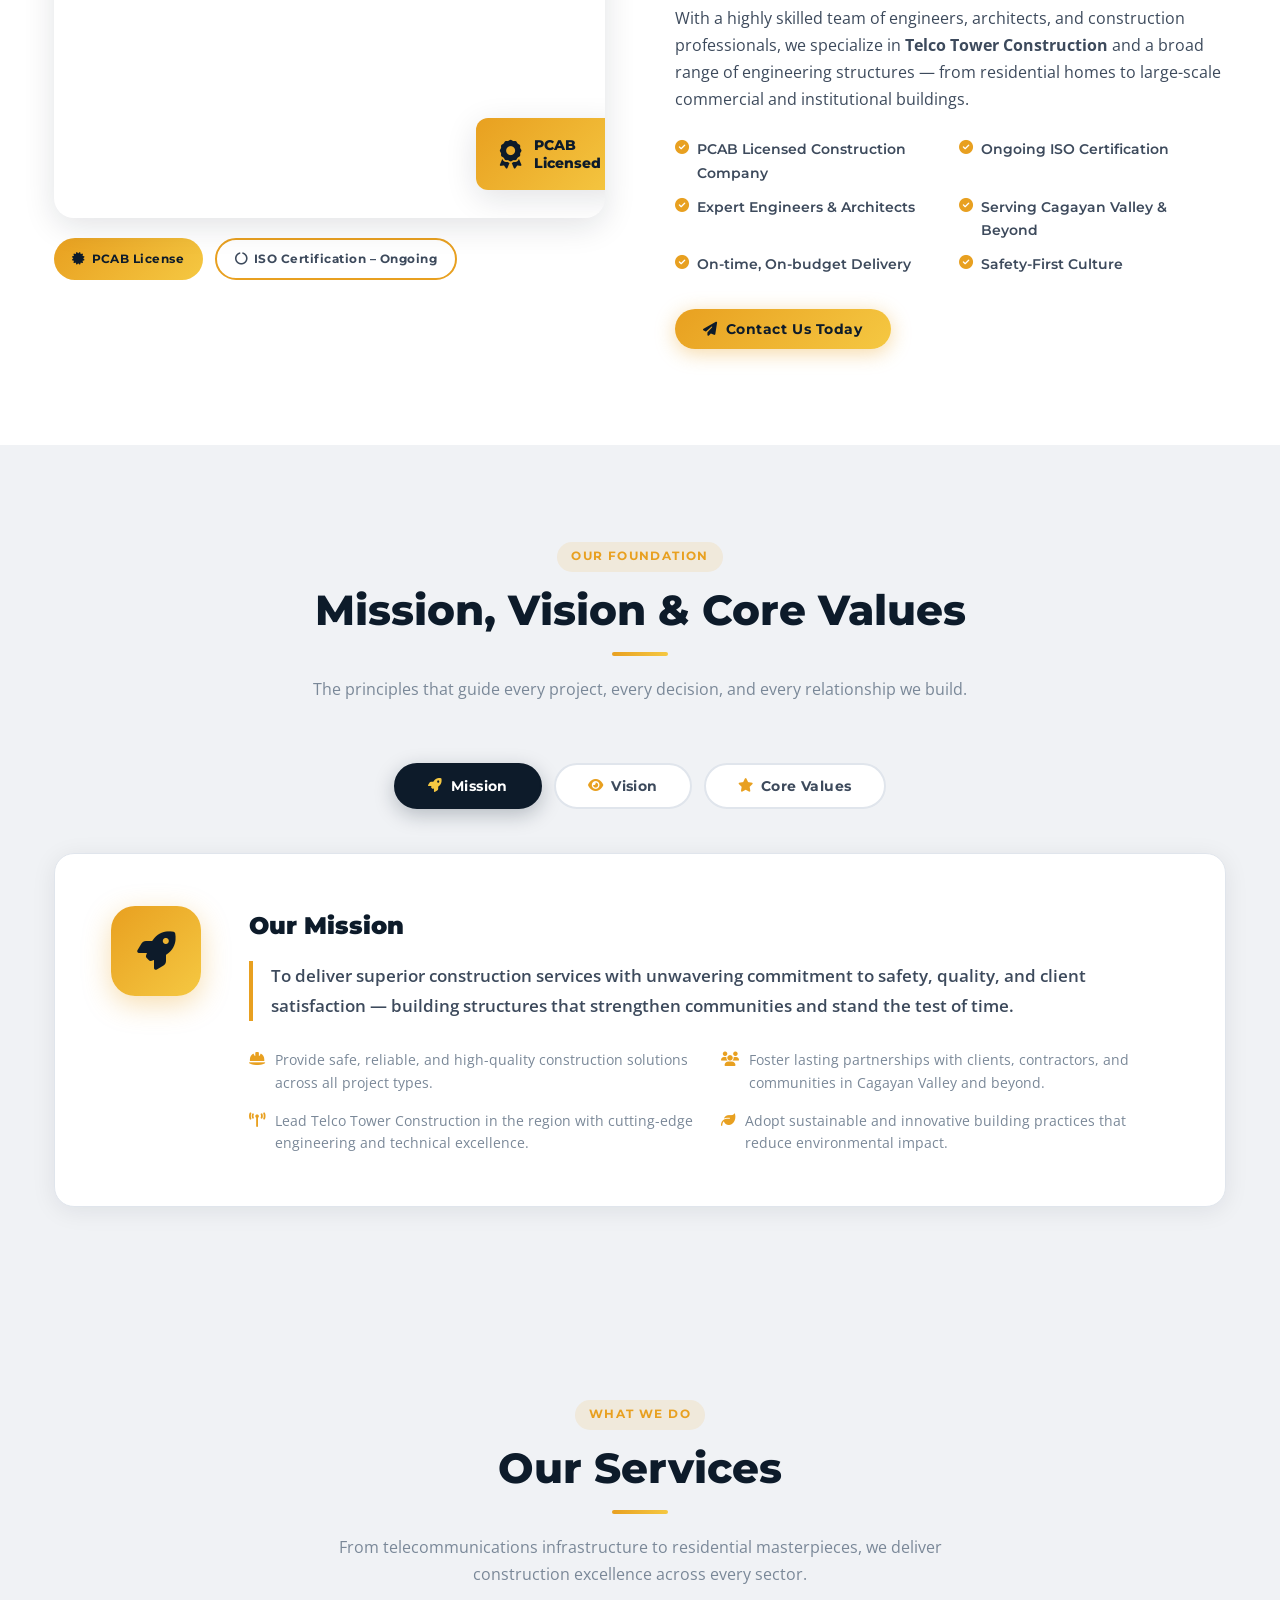
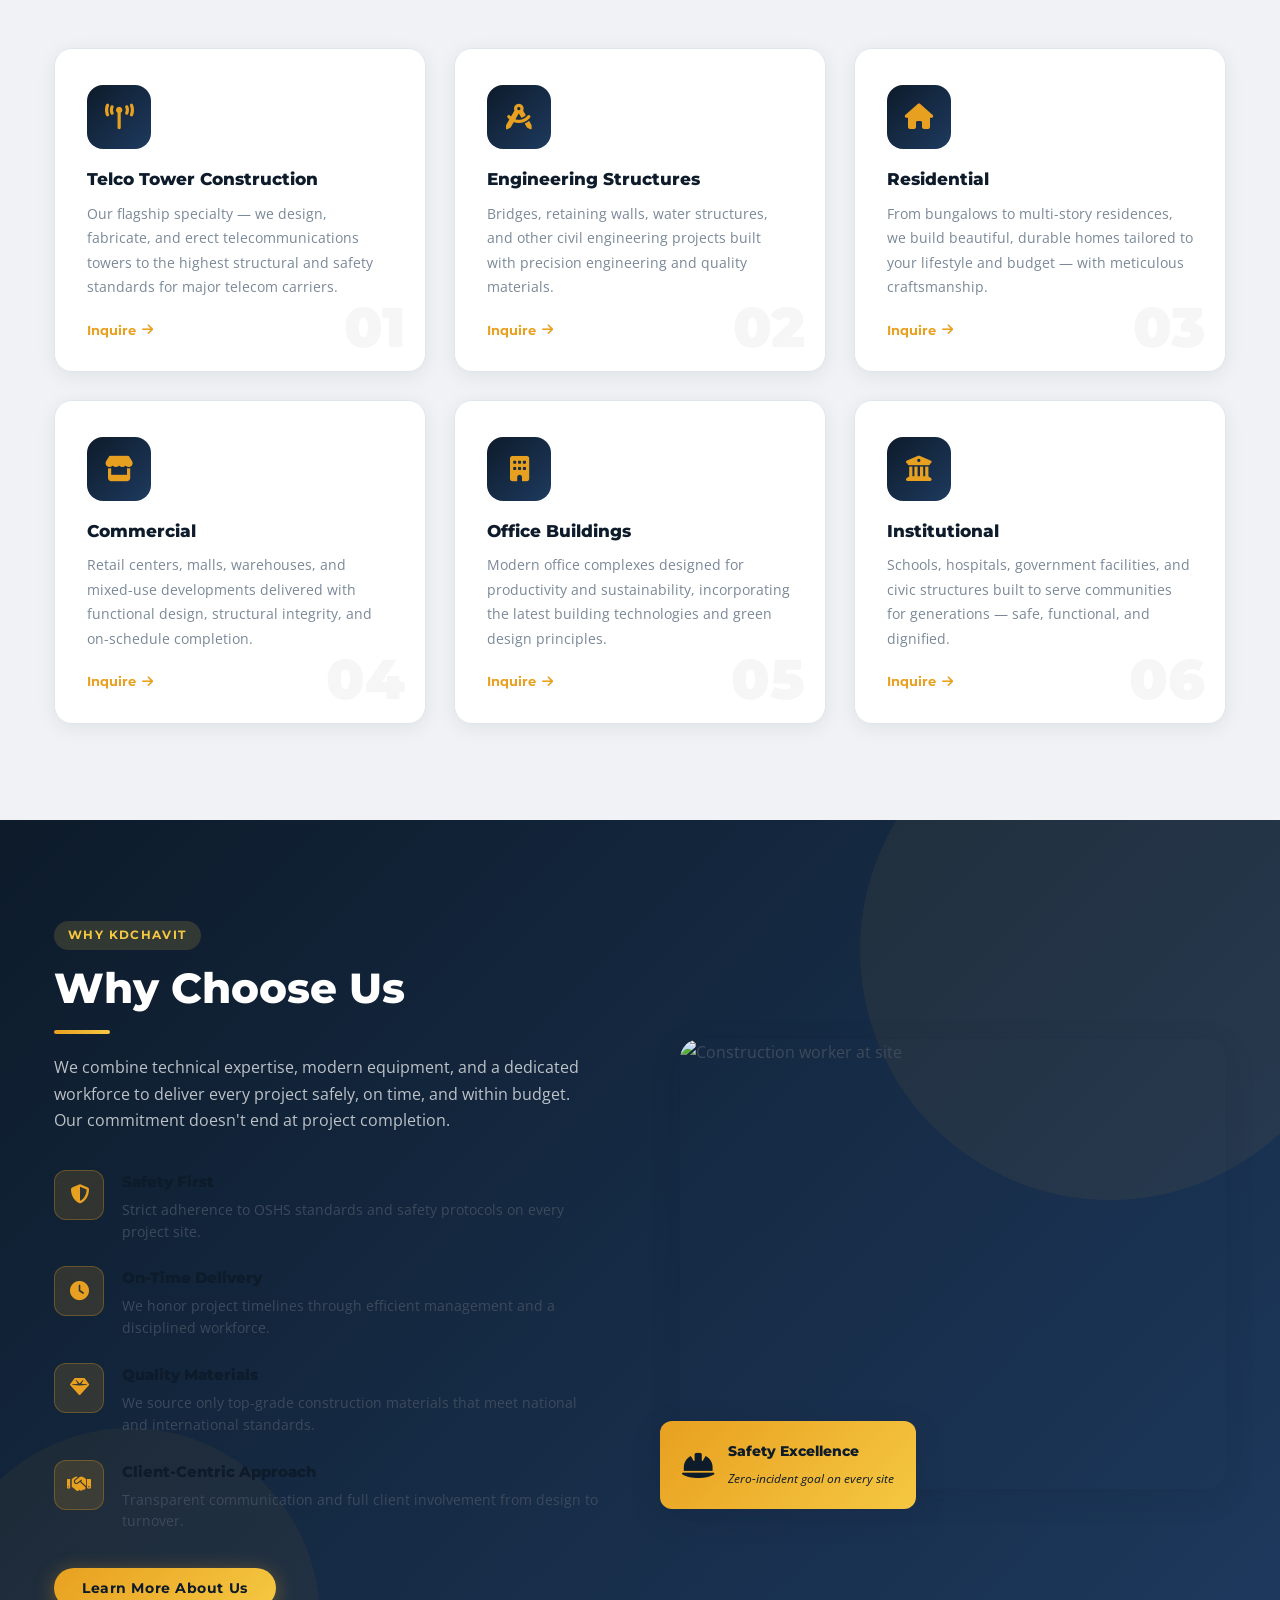
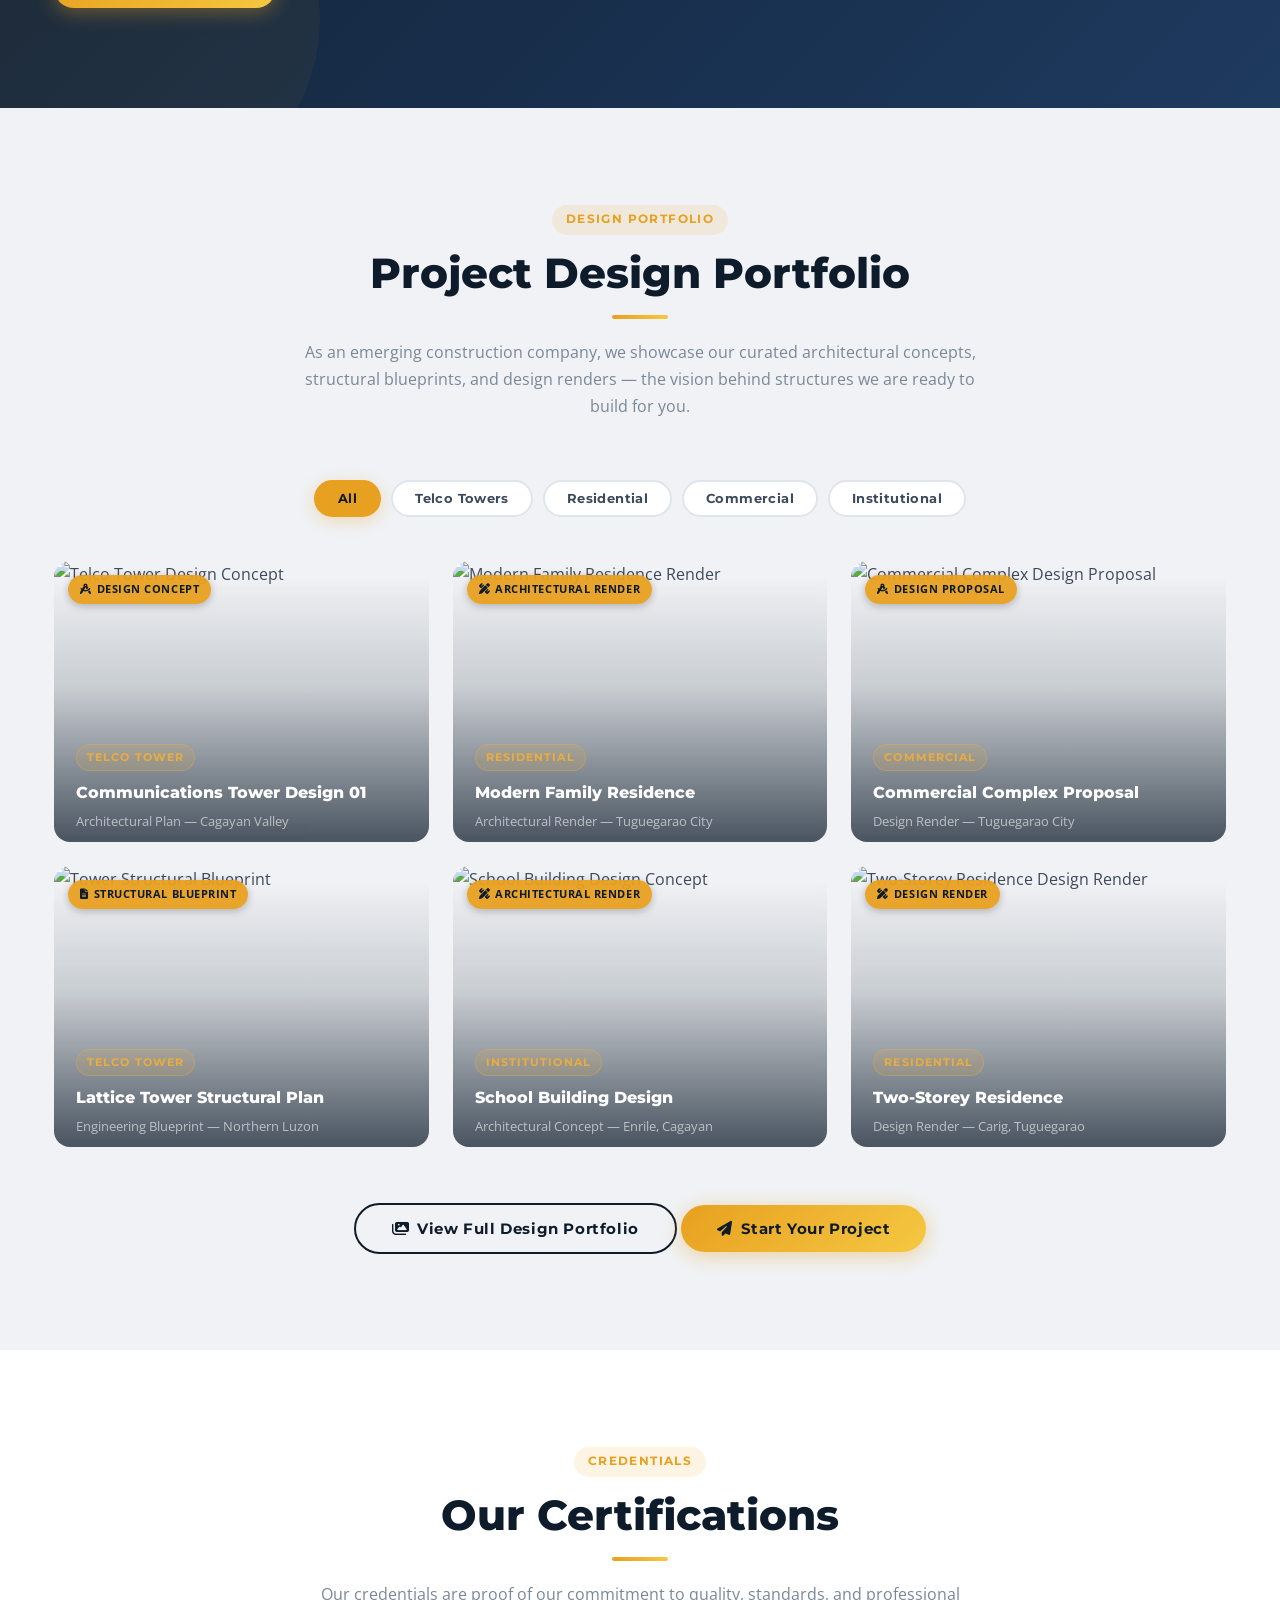
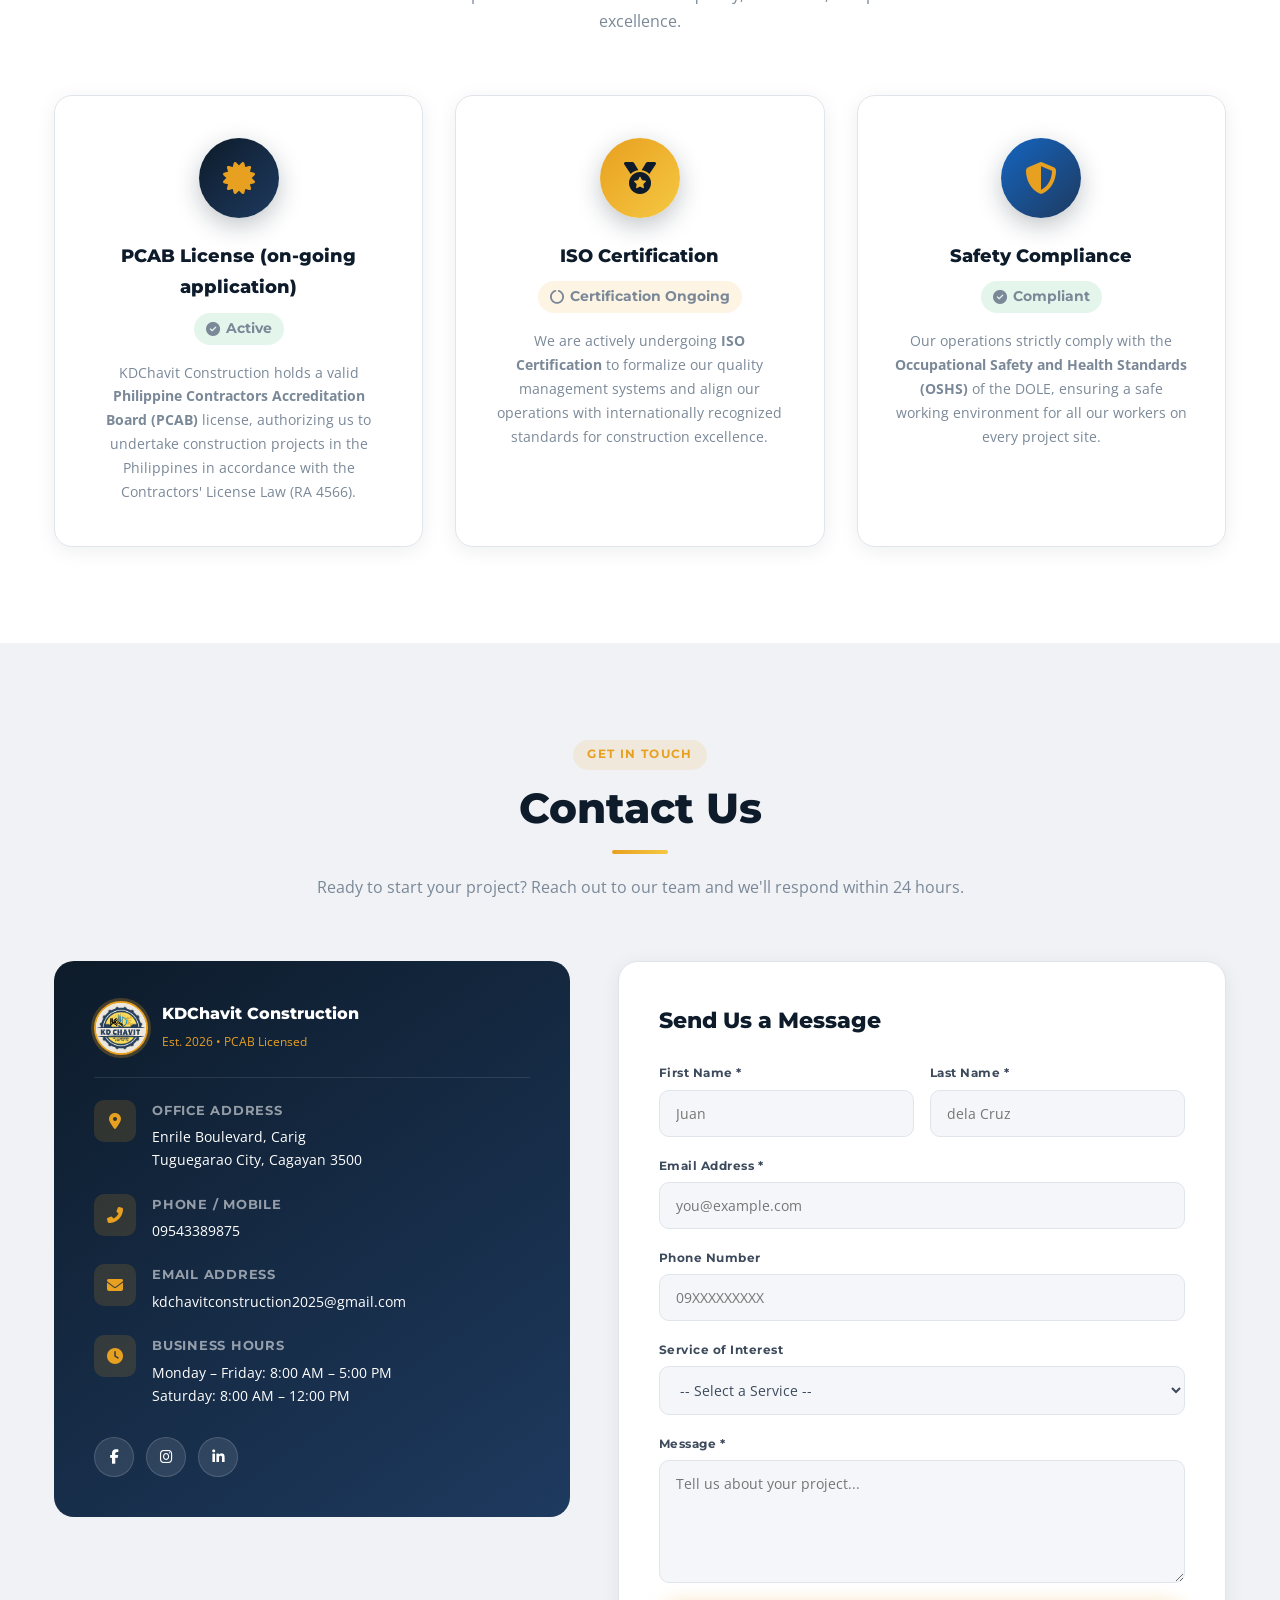
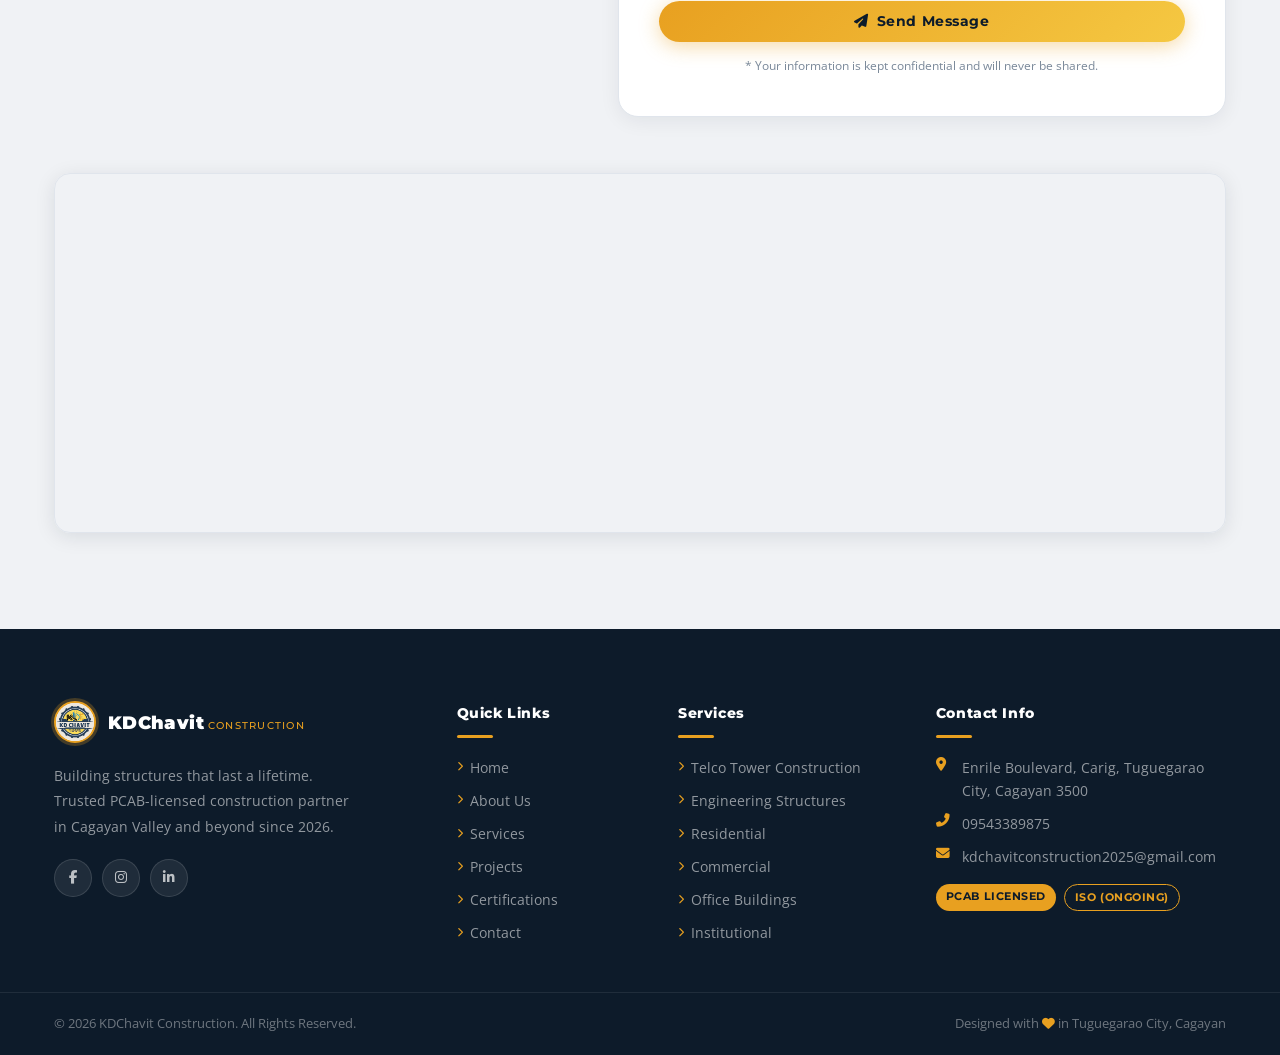
==== commit 3bdb0bd4: "Update PCAB license status in index.html" ====
--- a/index.html
+++ b/index.html
@@ -41,7 +41,7 @@
         <a href="mailto:kdchavitconstruction2025@gmail.com"><i class="fas fa-envelope"></i> kdchavitconstruction2025@gmail.com</a>
         <a href="tel:+639543389875"><i class="fas fa-phone-alt"></i> 09543389875</a>
         <span class="topbar__badges">
-          <span class="badge badge--pcab">PCAB Licensed</span>
+          <span class="badge badge--pcab">PCAB Licensed (Ongoing)</span>
           <span class="badge badge--iso">ISO Certified (Ongoing)</span>
         </span>
       </div>
@@ -145,7 +145,7 @@
 
     <div class="container hero__content">
       <div class="hero__tag" data-aos="fade-down" data-aos-delay="100">
-        <i class="fas fa-hard-hat"></i> PCAB Licensed &bull; Est. 2026
+        <i class="fas fa-hard-hat"></i> PCAB License on-going &bull; Est. 2026
       </div>
       <h1 class="hero__title" data-aos="fade-up" data-aos-delay="200">
         Building <span class="hero__title-accent">Structures</span><br />
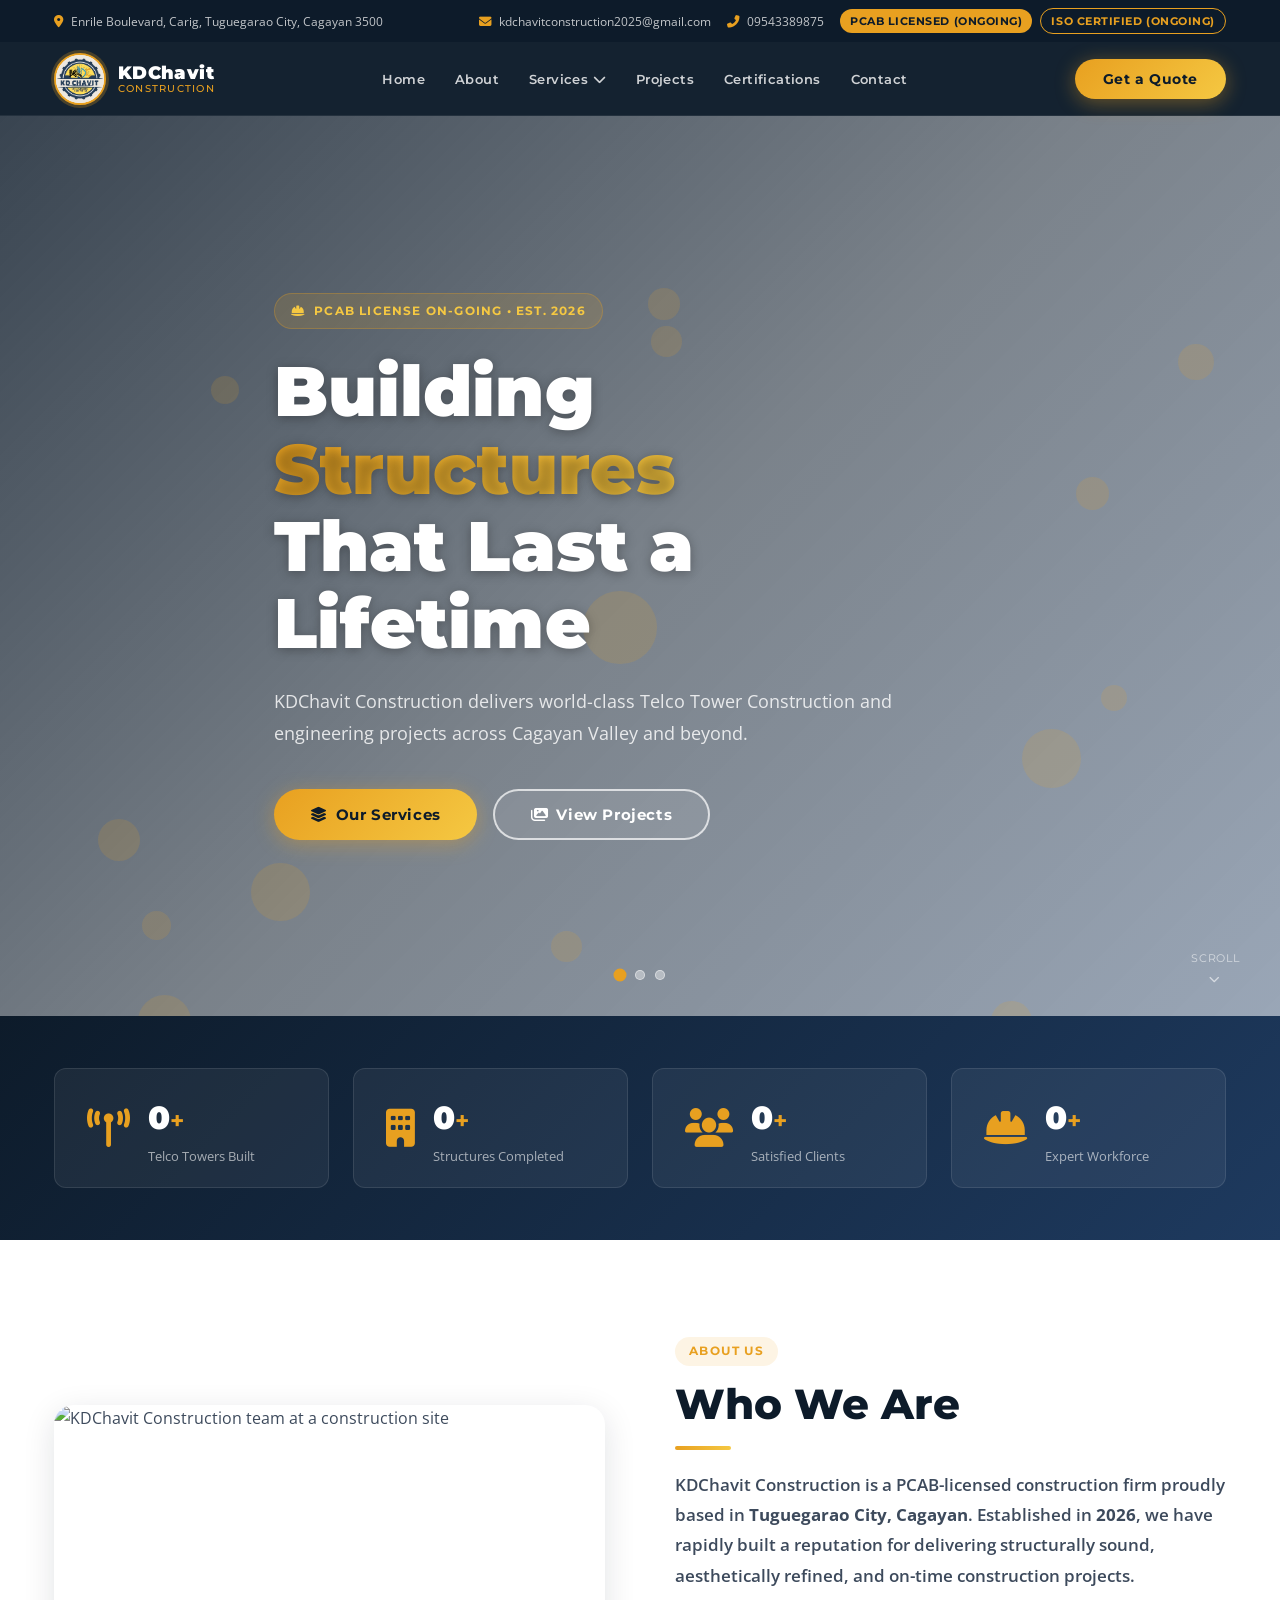
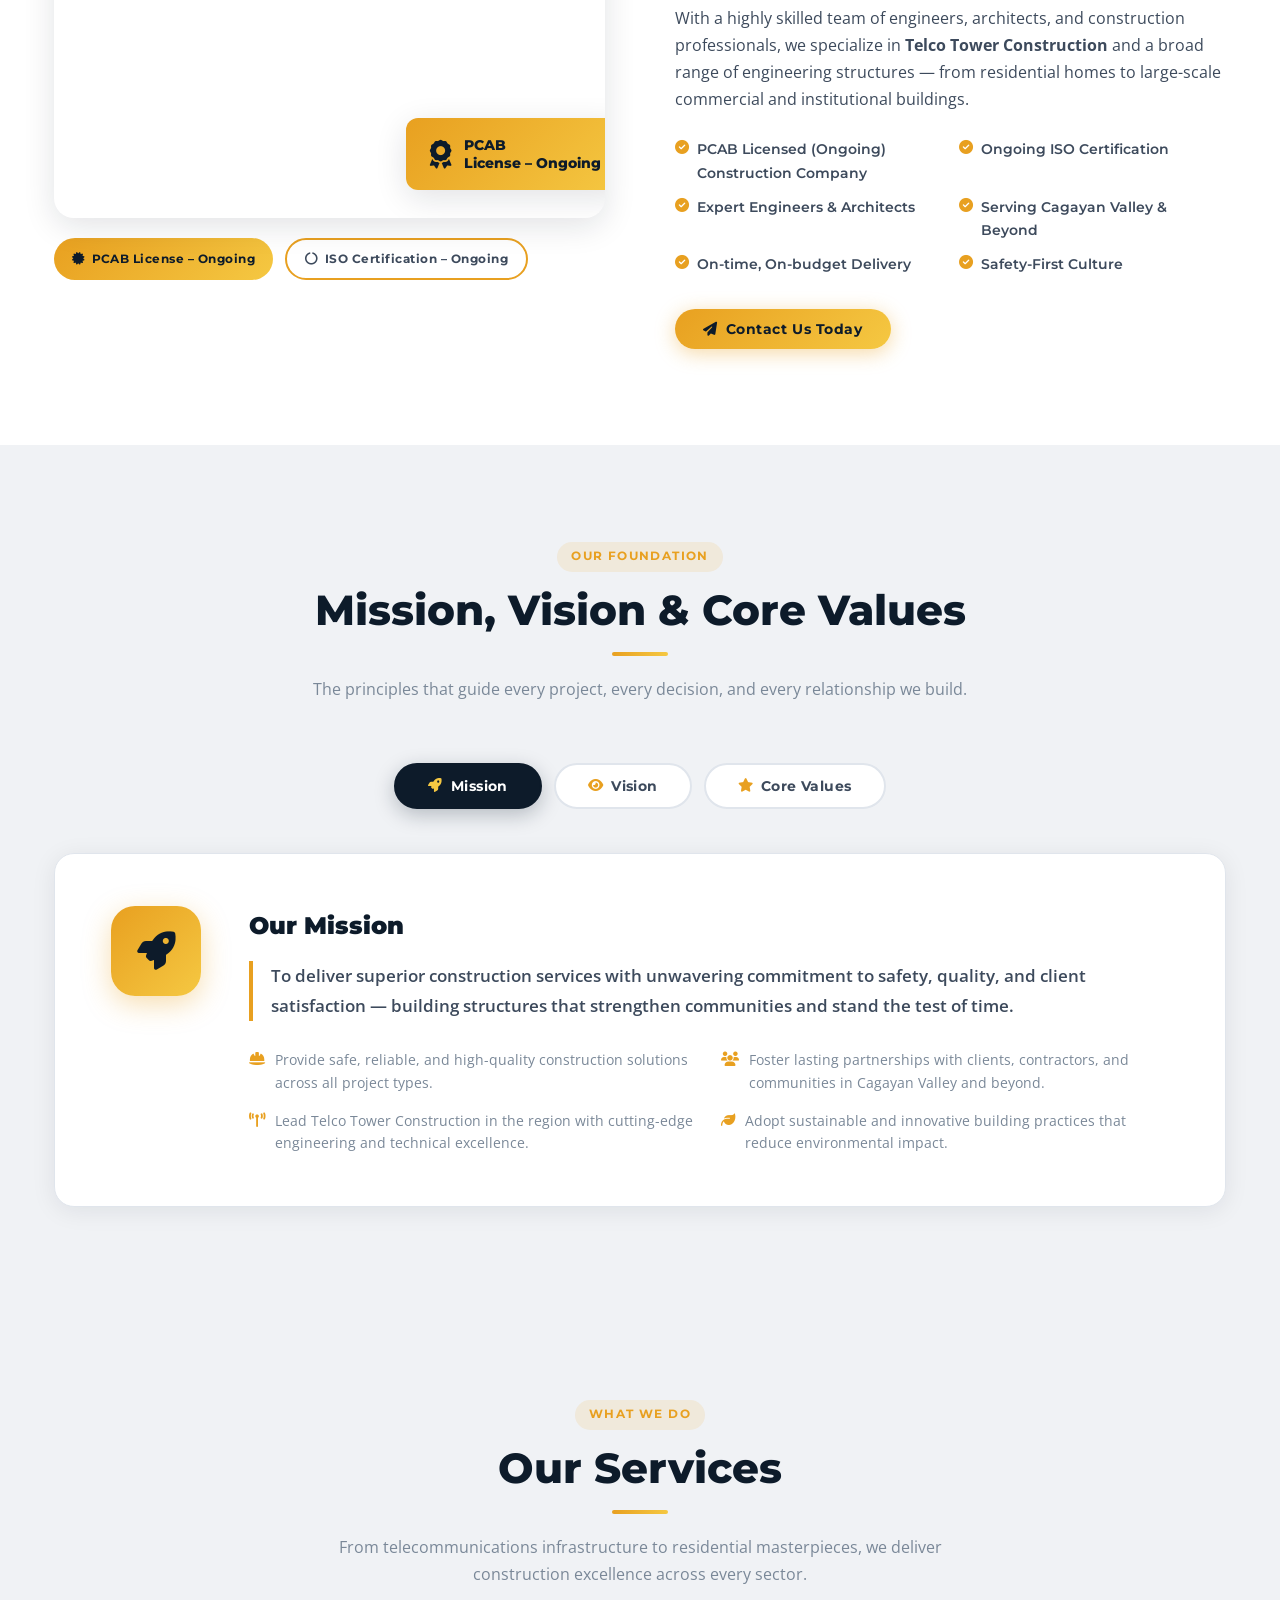
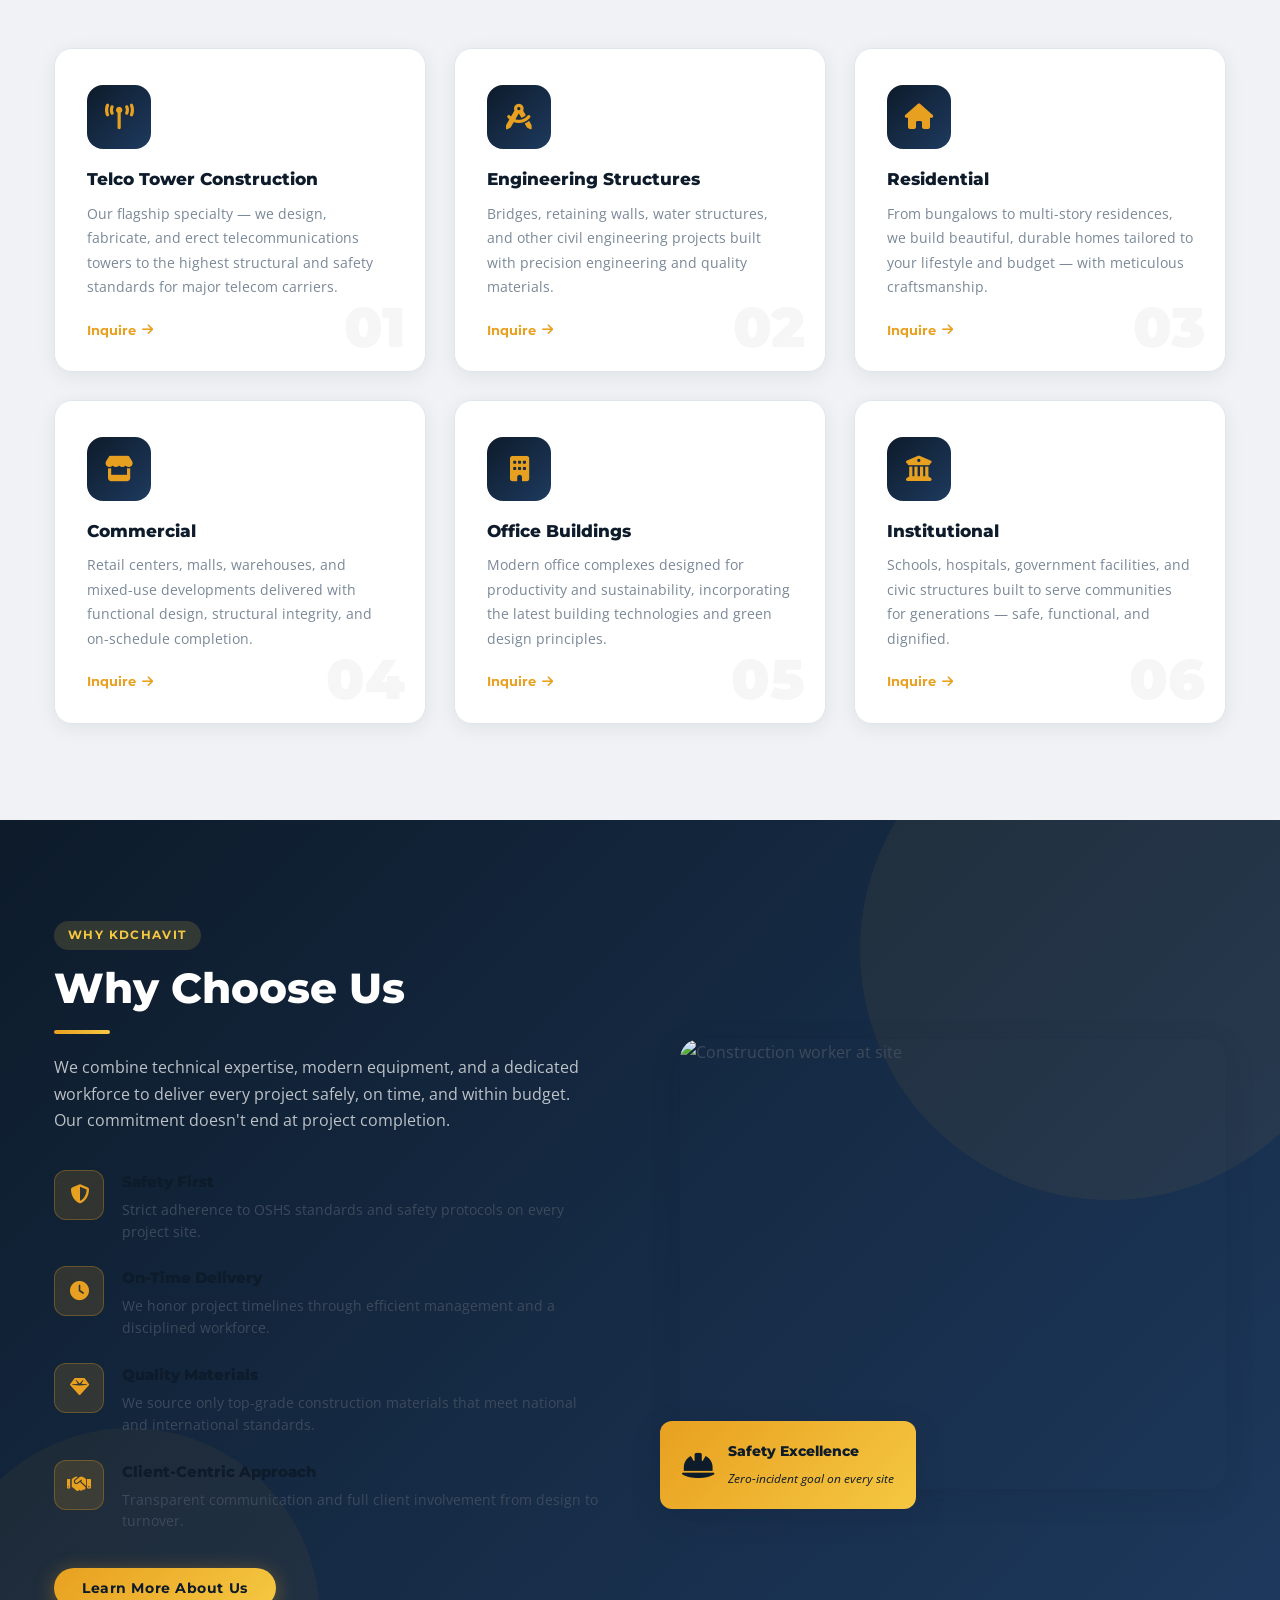
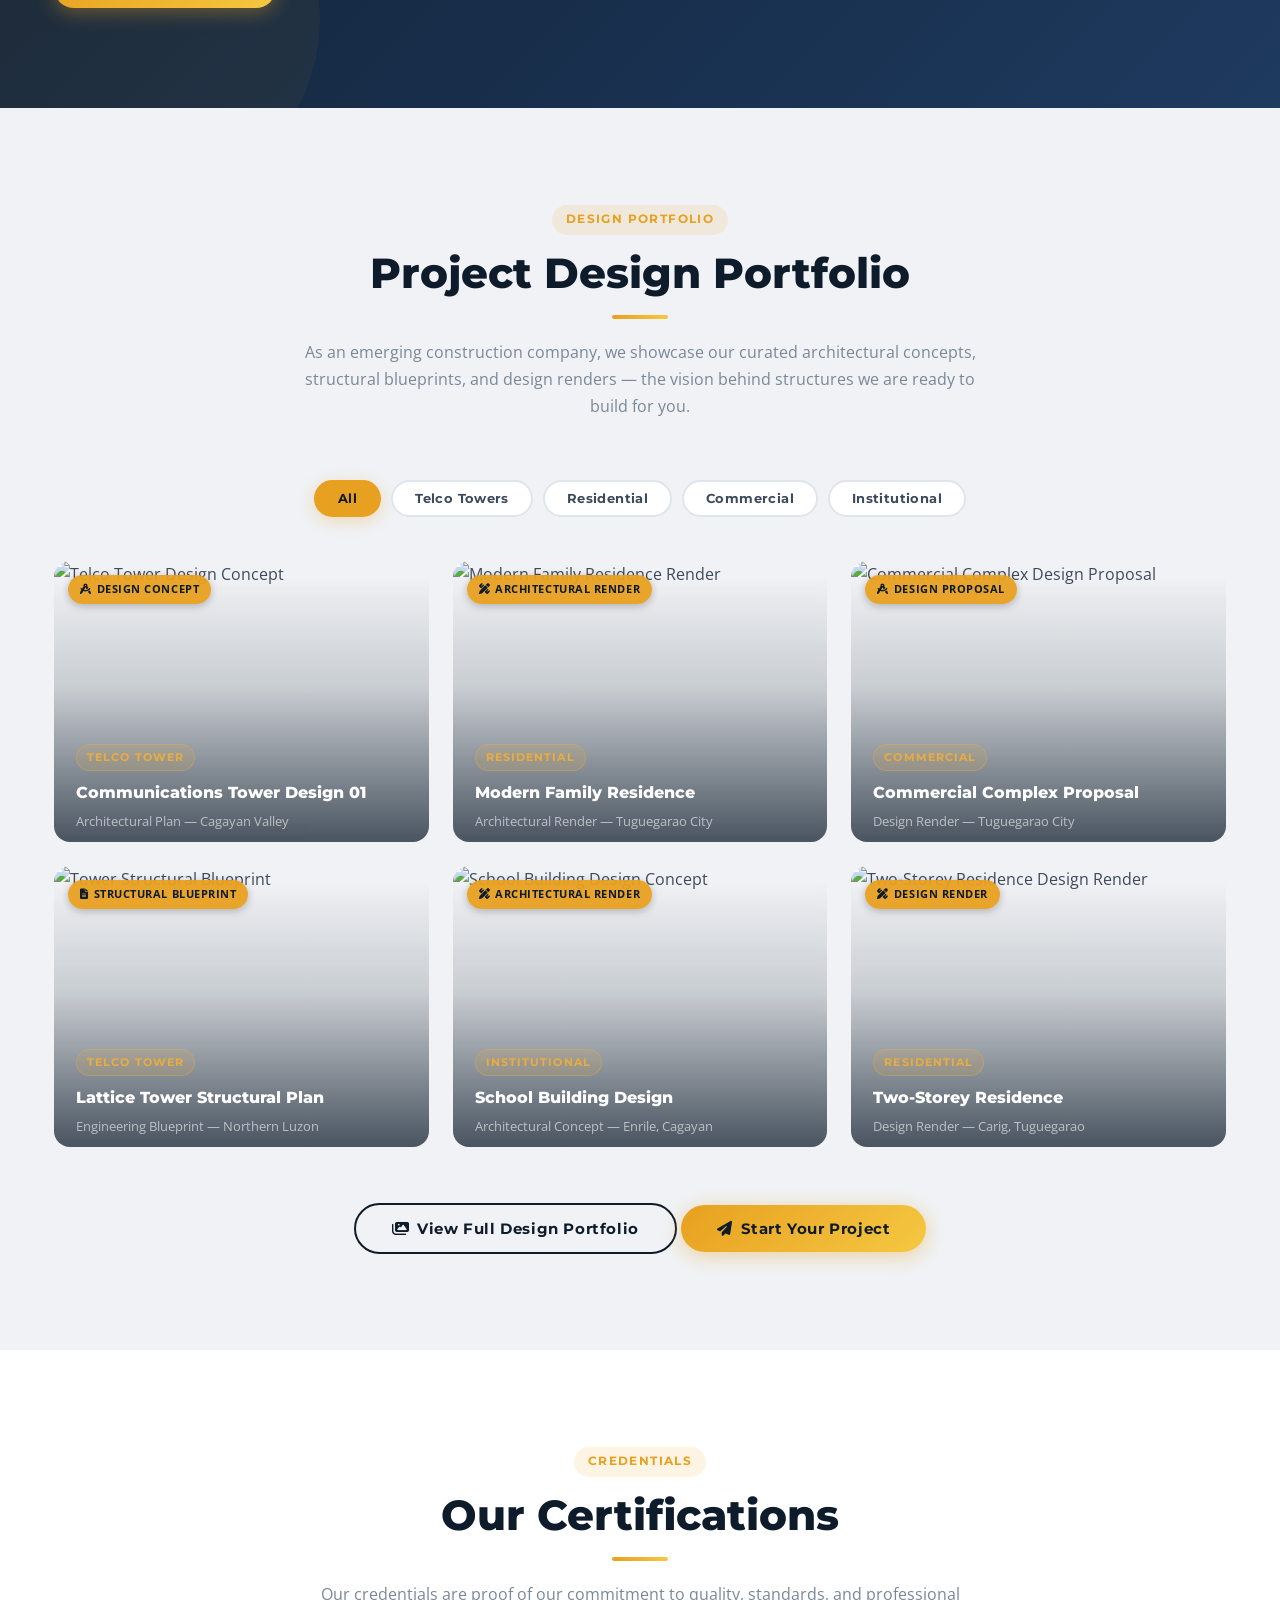
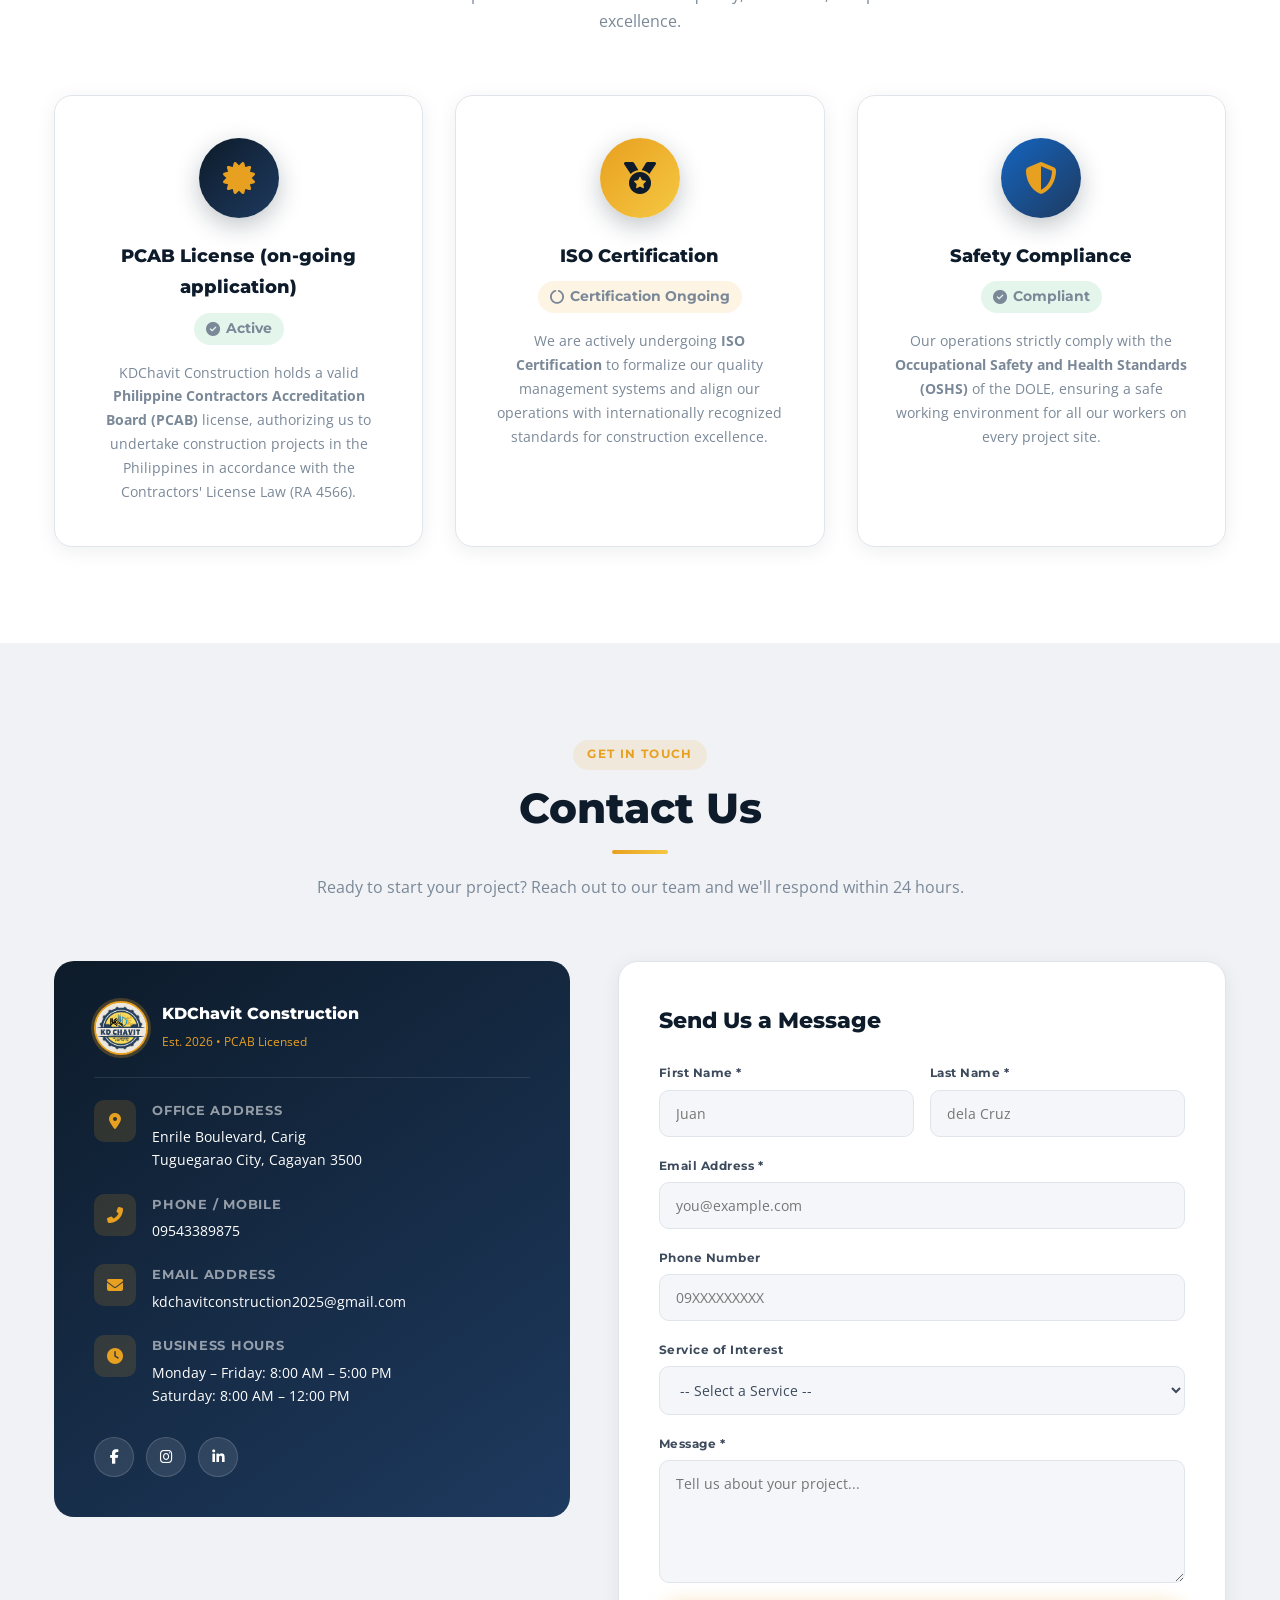
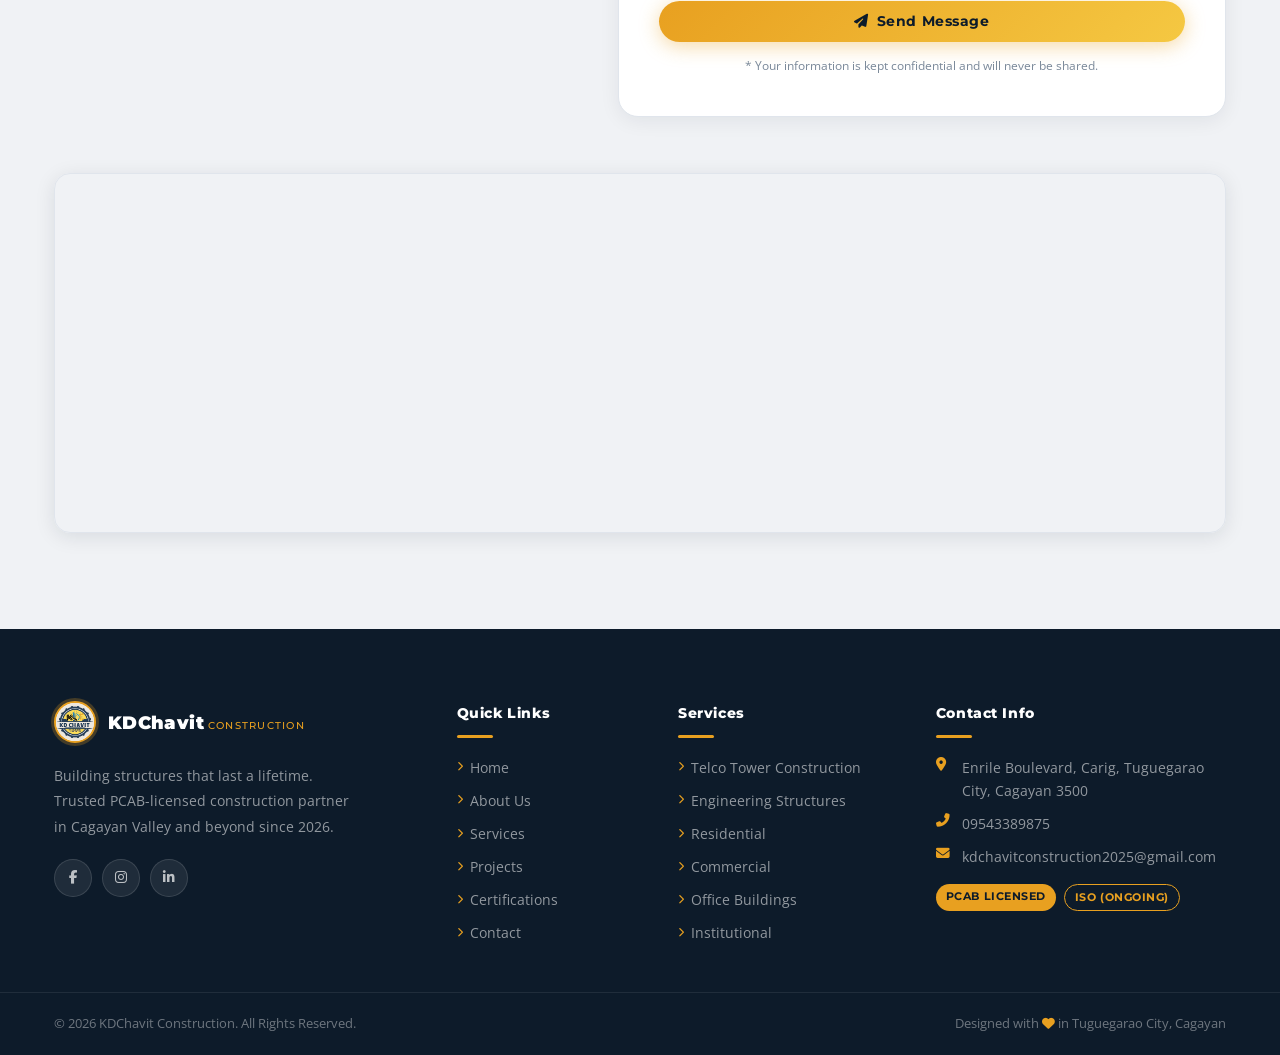
==== commit 4a664128: "Update PCAB license status to 'Ongoing'" ====
--- a/index.html
+++ b/index.html
@@ -226,12 +226,12 @@
           <img src="https://images.unsplash.com/photo-1504307651254-35680f356dfd?w=700&q=80&auto=format" alt="KDChavit Construction team at a construction site" loading="lazy" />
           <div class="about__badge">
             <i class="fas fa-award"></i>
-            <span>PCAB<br />Licensed</span>
+            <span>PCAB<br />License – Ongoing</span>
           </div>
         </div>
         <div class="about__cert-strip" data-aos="fade-up" data-aos-delay="200">
           <div class="cert-pill">
-            <i class="fas fa-certificate"></i> PCAB License
+            <i class="fas fa-certificate"></i> PCAB License – Ongoing
           </div>
           <div class="cert-pill cert-pill--outline">
             <i class="fas fa-circle-notch fa-spin"></i> ISO Certification – Ongoing
@@ -251,7 +251,7 @@
           With a highly skilled team of engineers, architects, and construction professionals, we specialize in <strong>Telco Tower Construction</strong> and a broad range of engineering structures — from residential homes to large-scale commercial and institutional buildings.
         </p>
         <ul class="about__features">
-          <li><i class="fas fa-check-circle"></i> PCAB Licensed Construction Company</li>
+          <li><i class="fas fa-check-circle"></i> PCAB Licensed (Ongoing) Construction Company</li>
           <li><i class="fas fa-check-circle"></i> Ongoing ISO Certification</li>
           <li><i class="fas fa-check-circle"></i> Expert Engineers &amp; Architects</li>
           <li><i class="fas fa-check-circle"></i> Serving Cagayan Valley &amp; Beyond</li>
